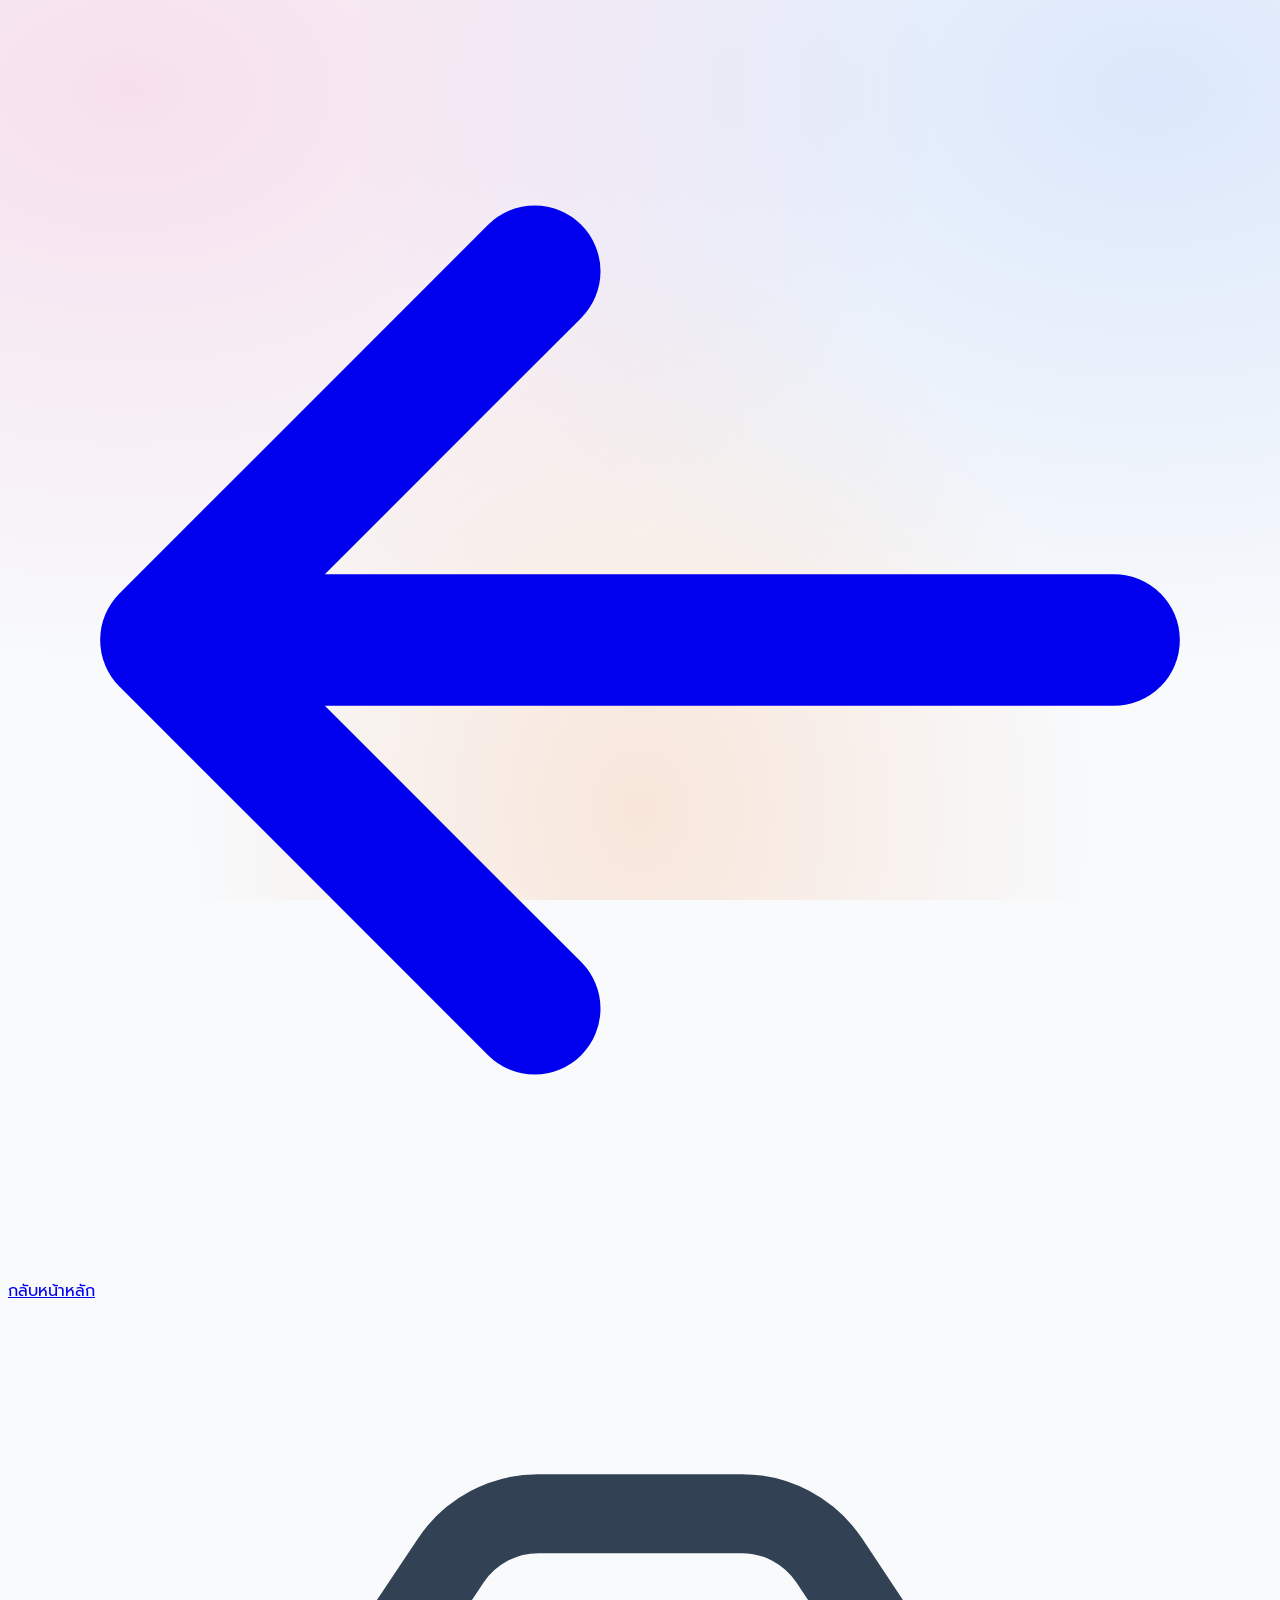
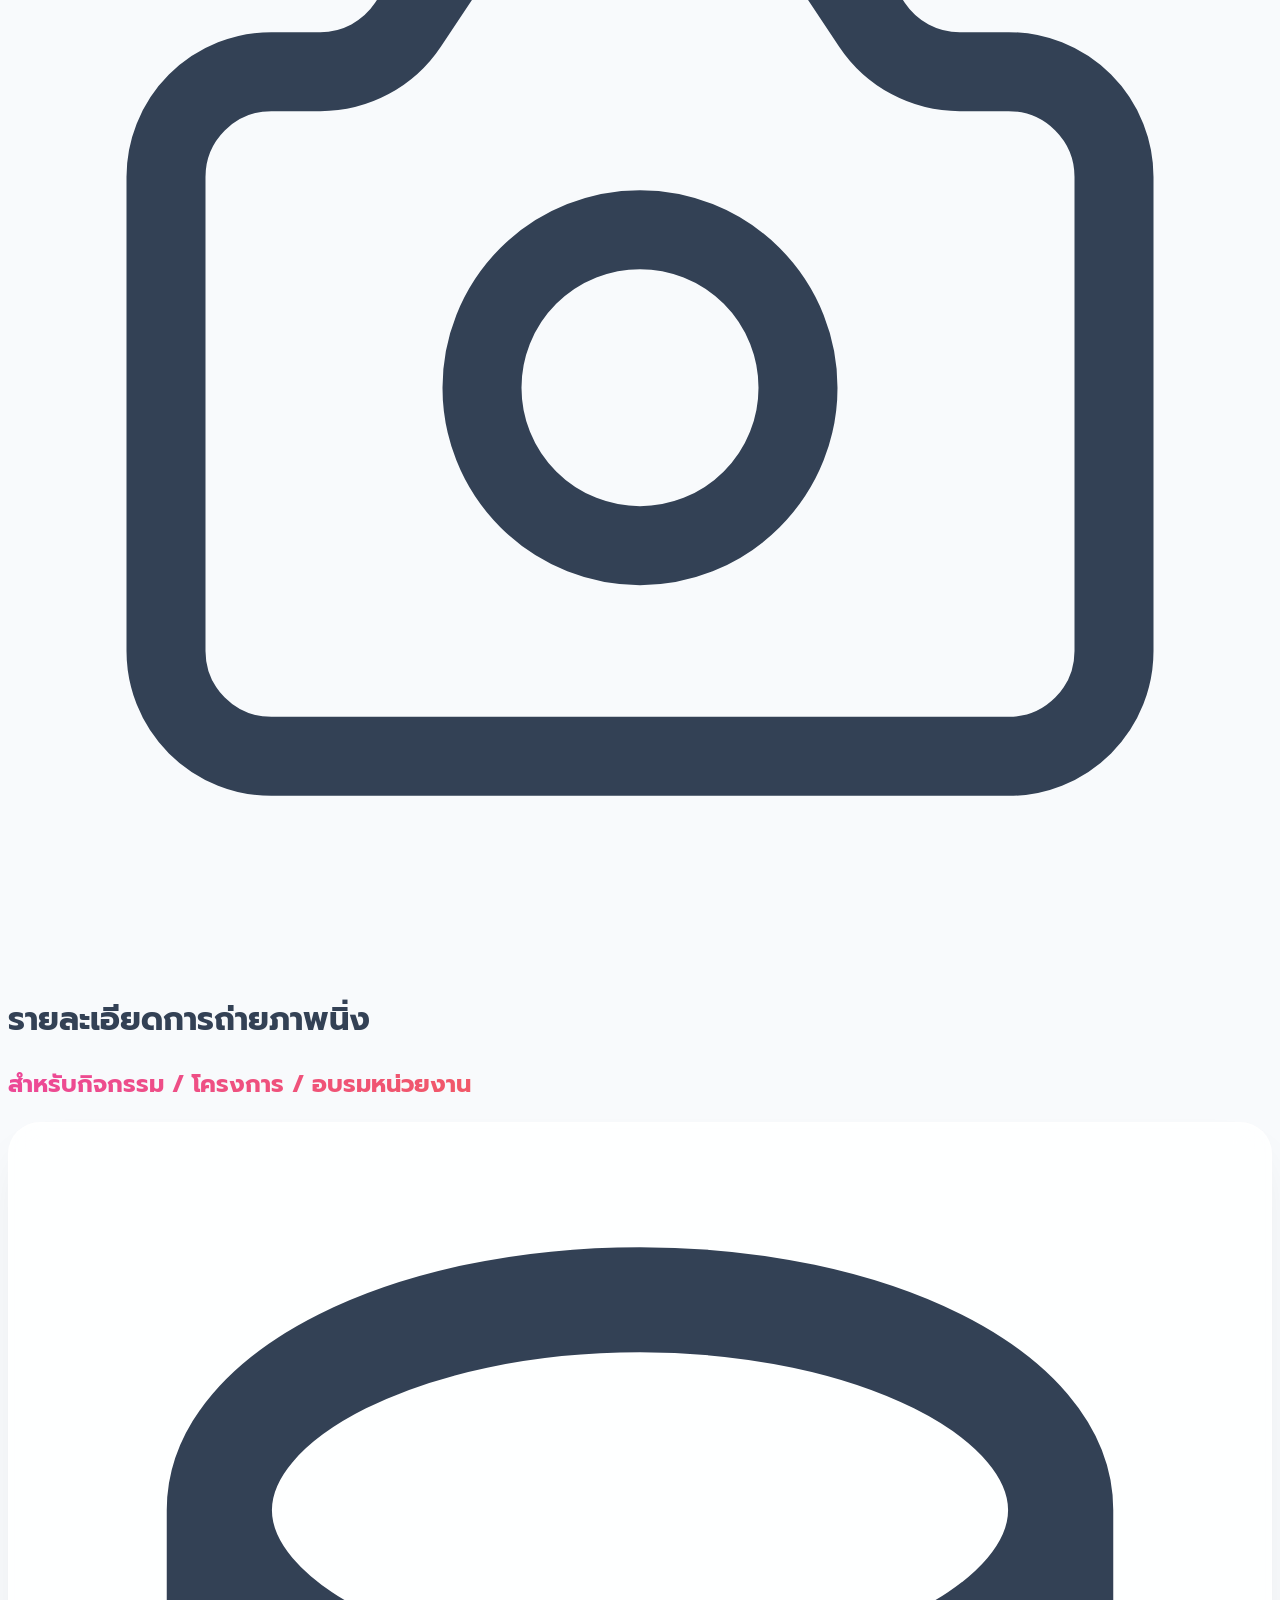
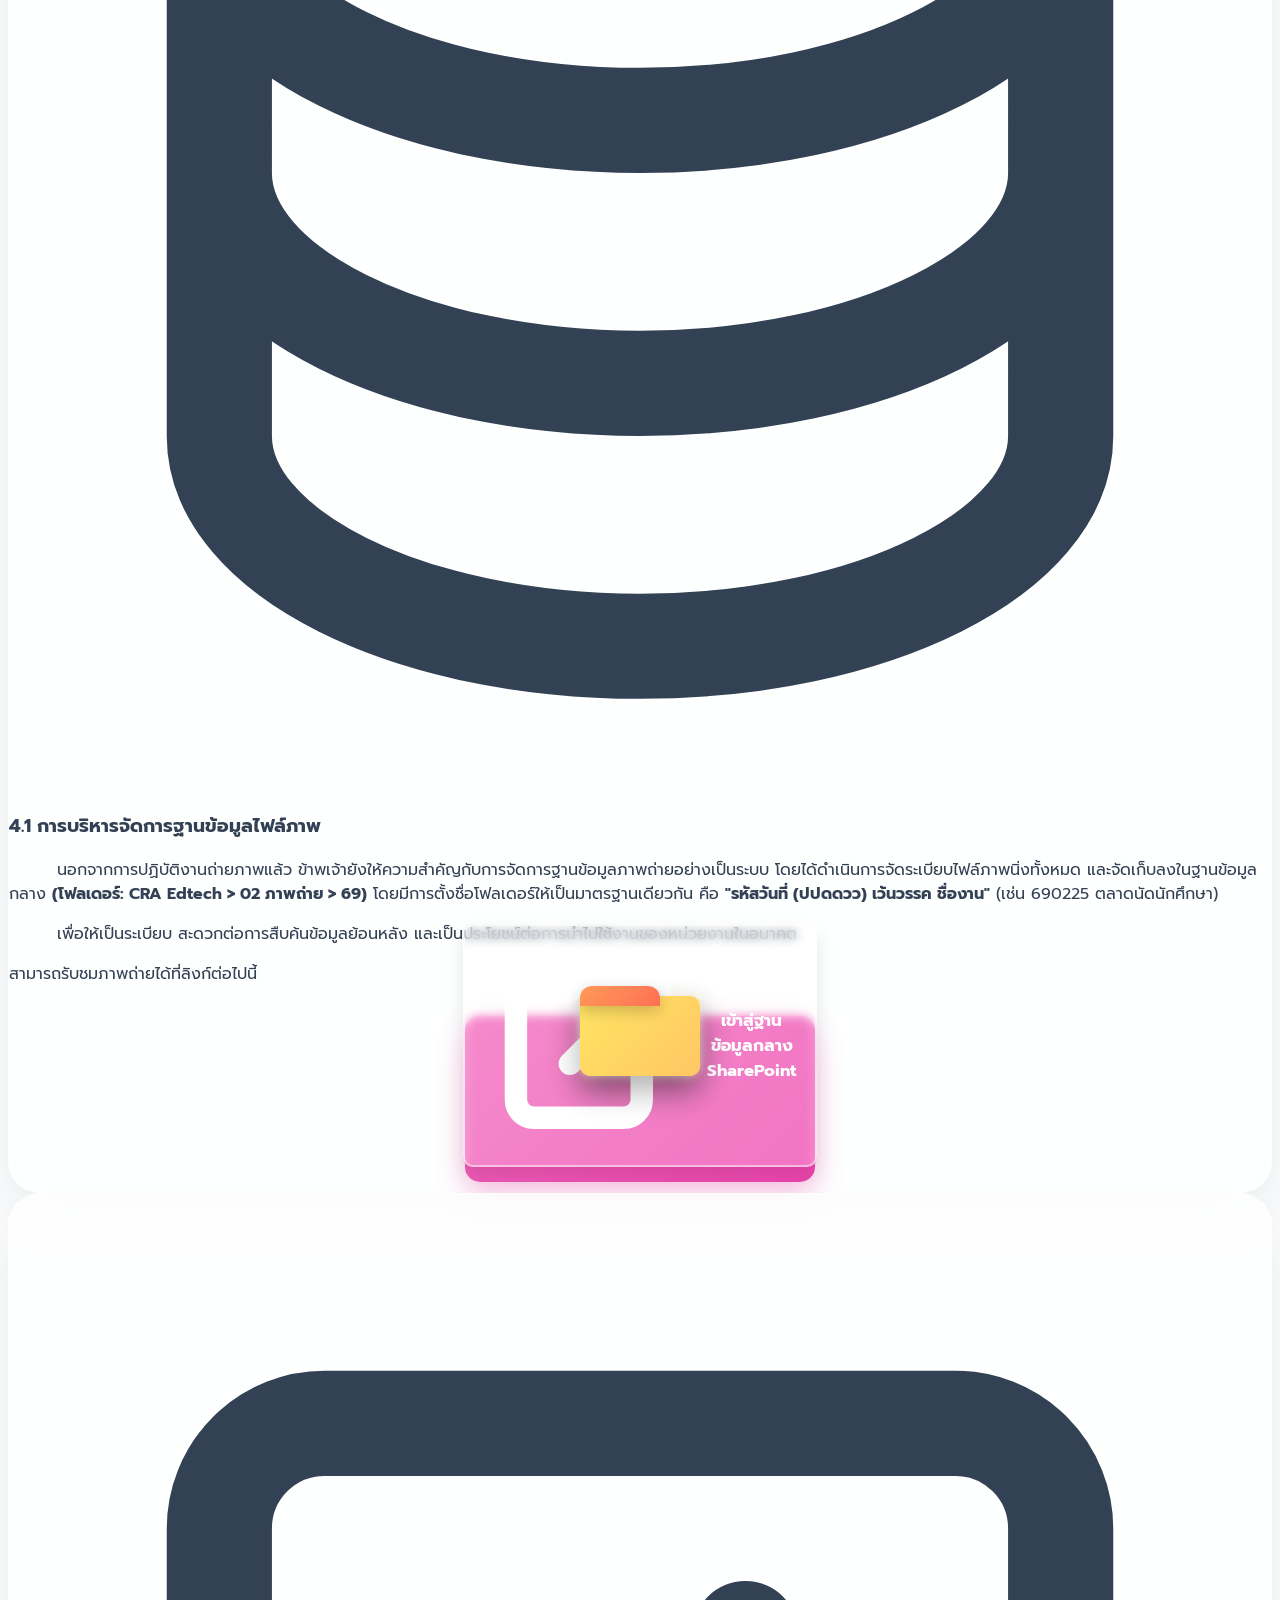
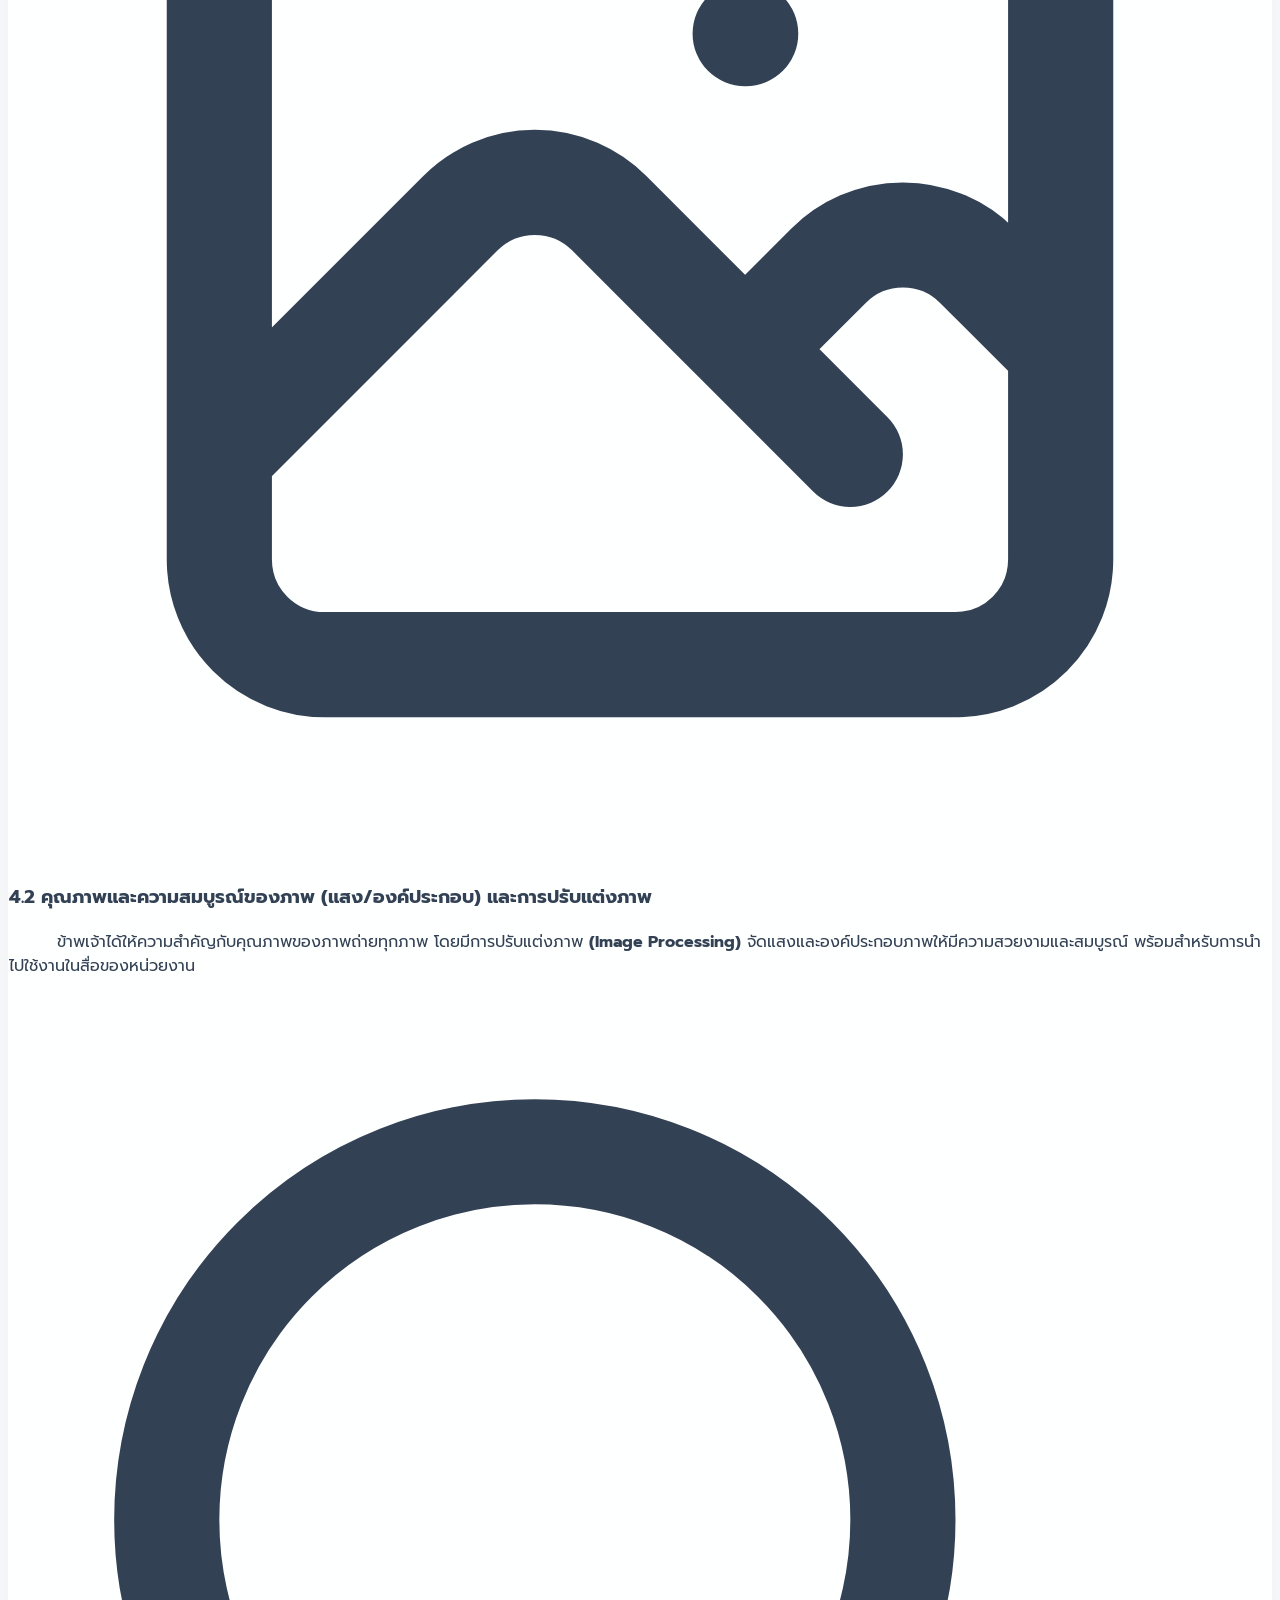
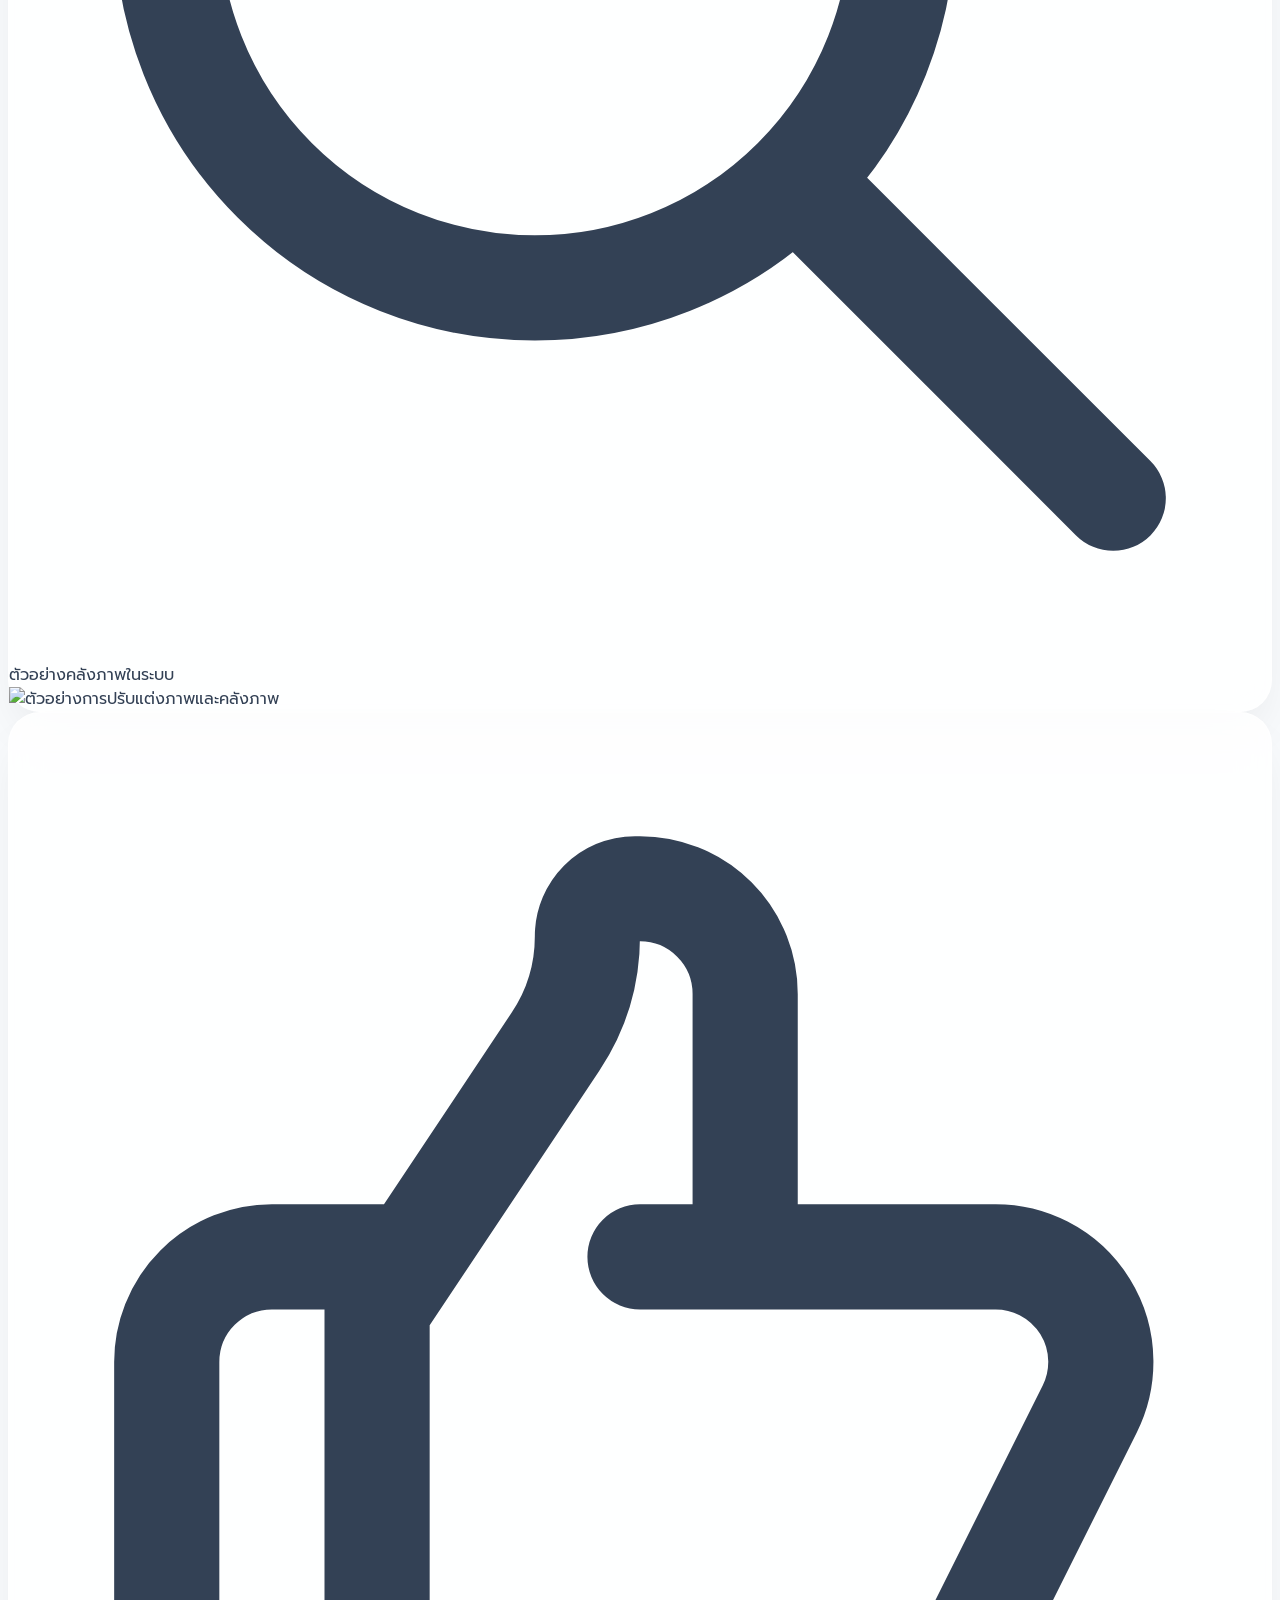
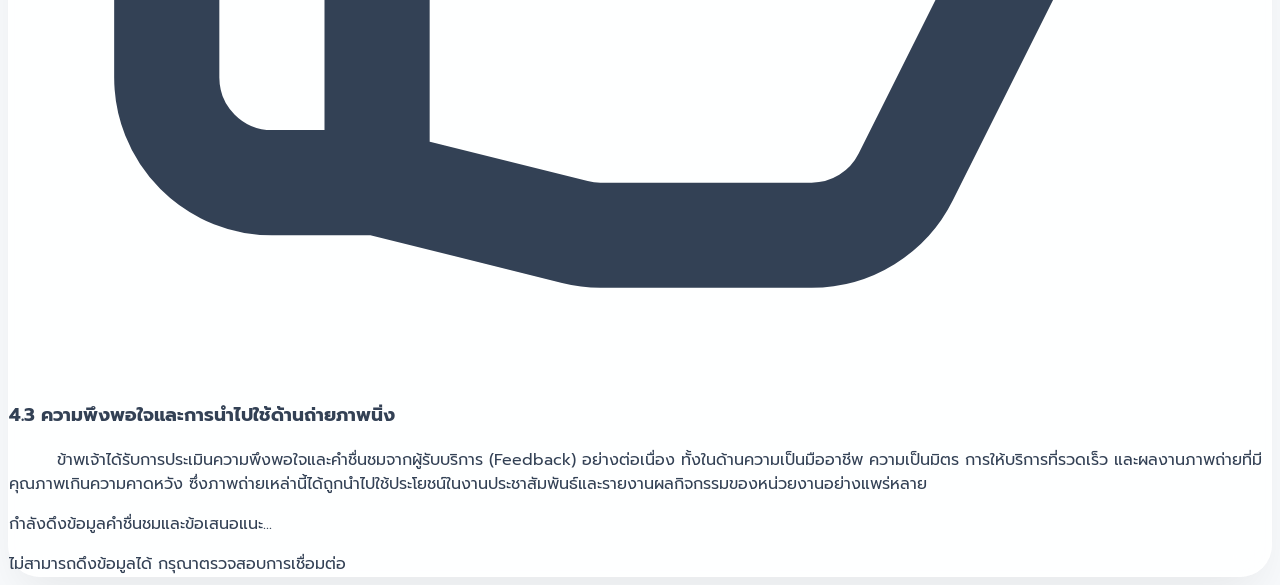
==== m2-2.html @ abdf5bc2 "Create m2-2.html" ====
<!DOCTYPE html>
<html lang="th">
<head>
    <meta charset="UTF-8">
    <meta name="viewport" content="width=device-width, initial-scale=1.0">
    <title>หลักฐานประกอบการประเมิน การถ่ายภาพนิ่ง</title>
    
    <!-- Tailwind CSS -->
    <script src="https://cdn.tailwindcss.com"></script>
    
    <!-- Google Fonts: Prompt for Thai -->
    <link href="https://fonts.googleapis.com/css2?family=Prompt:wght@300;400;500;600;700;800&display=swap" rel="stylesheet">
    
    <style>
        body {
            font-family: 'Prompt', sans-serif;
            background-color: #f8fafc;
            background-image: 
                radial-gradient(at 10% 10%, rgba(236, 72, 153, 0.15) 0px, transparent 50%),
                radial-gradient(at 90% 10%, rgba(59, 130, 246, 0.15) 0px, transparent 50%),
                radial-gradient(at 50% 90%, rgba(249, 115, 22, 0.15) 0px, transparent 50%);
            background-attachment: fixed;
            color: #334155;
            overflow-x: hidden;
        }

        /* Glassmorphism Card */
        .glass-card {
            background: rgba(255, 255, 255, 0.85);
            backdrop-filter: blur(16px);
            -webkit-backdrop-filter: blur(16px);
            border: 1px solid rgba(255, 255, 255, 0.6);
            box-shadow: 0 25px 50px -12px rgba(0, 0, 0, 0.08);
            border-radius: 2rem;
        }

        .indent-text {
            text-indent: 3rem;
        }

        /* Animations */
        .fade-in-up {
            opacity: 0;
            transform: translateY(30px);
            animation: fadeInUp 0.8s cubic-bezier(0.16, 1, 0.3, 1) forwards;
        }

        .delay-100 { animation-delay: 100ms; }
        .delay-200 { animation-delay: 200ms; }
        .delay-300 { animation-delay: 300ms; }
        .delay-400 { animation-delay: 400ms; }

        @keyframes fadeInUp {
            to {
                opacity: 1;
                transform: translateY(0);
            }
        }

        .image-hover-zoom {
            transition: transform 0.5s cubic-bezier(0.16, 1, 0.3, 1);
        }
        .image-container:hover .image-hover-zoom {
            transform: scale(1.05);
        }

        /* Gradient Text */
        .text-gradient {
            background: linear-gradient(135deg, #ec4899, #f97316);
            -webkit-background-clip: text;
            -webkit-text-fill-color: transparent;
        }

        /* CSS สำหรับ Folder Animation ที่คุณแนบมา */
        .folder-container {
            --transition: 350ms;
            --folder-W: 120px;
            --folder-H: 80px;
            display: flex;
            flex-direction: column;
            align-items: center;
            justify-content: flex-end;
            padding: 15px;
            background: linear-gradient(135deg, #f162ba, #ed45ae);
            border-radius: 15px;
            box-shadow: 0 15px 30px rgba(237, 69, 174, 0.3);
            height: calc(var(--folder-H) * 1.7);
            position: relative;
            margin: 30px auto 10px auto;
            width: 100%;
            max-width: 320px;
        }

        .folder {
            position: absolute;
            top: -20px;
            left: calc(50% - 60px);
            animation: float 2.5s infinite ease-in-out;
            transition: transform var(--transition) ease;
        }

        .folder:hover {
            transform: scale(1.05);
        }

        .folder .front-side,
        .folder .back-side {
            position: absolute;
            transition: transform var(--transition);
            transform-origin: bottom center;
        }

        .folder .back-side::before,
        .folder .back-side::after {
            content: "";
            display: block;
            background-color: white;
            opacity: 0.5;
            z-index: 0;
            width: var(--folder-W);
            height: var(--folder-H);
            position: absolute;
            transform-origin: bottom center;
            border-radius: 15px;
            transition: transform 350ms;
        }

        .folder-container:hover .back-side::before {
            transform: rotateX(-5deg) skewX(5deg);
        }
        .folder-container:hover .back-side::after {
            transform: rotateX(-15deg) skewX(12deg);
        }

        .folder .front-side {
            z-index: 1;
        }

        .folder-container:hover .front-side {
            transform: rotateX(-40deg) skewX(15deg);
        }

        .folder .tip {
            background: linear-gradient(135deg, #ff9a56, #ff6f56);
            width: 80px;
            height: 20px;
            border-radius: 12px 12px 0 0;
            box-shadow: 0 5px 15px rgba(0, 0, 0, 0.2);
            position: absolute;
            top: -10px;
            z-index: 2;
        }

        .folder .cover {
            background: linear-gradient(135deg, #ffe563, #ffc663);
            width: var(--folder-W);
            height: var(--folder-H);
            box-shadow: 0 15px 30px rgba(0, 0, 0, 0.3);
            border-radius: 10px;
        }

        .custom-file-upload {
            font-size: 1.05em;
            color: #ffffff;
            font-weight: bold;
            text-align: center;
            background: rgba(255, 255, 255, 0.25);
            border: 2px solid rgba(255, 255, 255, 0.5);
            border-radius: 10px;
            box-shadow: 0 10px 20px rgba(0, 0, 0, 0.1);
            cursor: pointer;
            transition: all var(--transition) ease;
            display: flex;
            align-items: center;
            justify-content: center;
            gap: 8px;
            width: 100%;
            padding: 12px 15px;
            position: relative;
            backdrop-filter: blur(5px);
            text-decoration: none;
        }

        .custom-file-upload:hover {
            background: rgba(255, 255, 255, 0.4);
            transform: translateY(-2px);
            box-shadow: 0 15px 25px rgba(0, 0, 0, 0.2);
        }

        @keyframes float {
            0% { transform: translateY(0px); }
            50% { transform: translateY(-20px); }
            100% { transform: translateY(0px); }
        }
    </style>
</head>
<body class="antialiased py-12 px-4 sm:px-6 lg:px-8 selection:bg-pink-200 selection:text-pink-900 min-h-screen flex flex-col items-center">

    <!-- Background Animated Blobs -->
    <div class="fixed top-0 left-0 w-full h-full overflow-hidden -z-10 pointer-events-none">
        <div class="absolute top-[-10%] left-[-10%] w-[40vw] h-[40vw] rounded-full bg-orange-400/20 blur-[100px] mix-blend-multiply animate-pulse"></div>
        <div class="absolute top-[40%] right-[-10%] w-[35vw] h-[35vw] rounded-full bg-pink-400/20 blur-[100px] mix-blend-multiply animate-pulse" style="animation-delay: 2s;"></div>
    </div>

    <div class="w-full max-w-5xl mx-auto relative z-10">
        <!-- ปุ่มย้อนกลับ -->
        <div class="fade-in-up mb-8 flex justify-start">
            <a href="index.html" class="inline-flex items-center gap-3 px-6 py-3 bg-white/90 backdrop-blur-sm border border-slate-200 hover:bg-slate-50 hover:border-orange-300 hover:text-orange-600 text-slate-600 rounded-2xl transition-all font-bold text-sm shadow-sm hover:shadow-md group">
                <svg class="w-5 h-5 text-slate-400 group-hover:text-orange-500 transition-colors transform group-hover:-translate-x-1" fill="none" stroke="currentColor" viewBox="0 0 24 24"><path stroke-linecap="round" stroke-linejoin="round" stroke-width="2.5" d="M10 19l-7-7m0 0l7-7m-7 7h18"></path></svg>
                กลับหน้าหลัก
            </a>
        </div>

        <header class="text-center mb-16 fade-in-up delay-100">
            <div class="inline-flex items-center justify-center p-4 rounded-3xl bg-gradient-to-br from-orange-50 to-pink-50 mb-6 shadow-sm border border-orange-100">
                <svg class="w-12 h-12 text-orange-500" fill="none" stroke="currentColor" viewBox="0 0 24 24"><path stroke-linecap="round" stroke-linejoin="round" stroke-width="1.5" d="M3 9a2 2 0 012-2h.93a2 2 0 001.664-.89l.812-1.22A2 2 0 0110.07 4h3.86a2 2 0 011.664.89l.812 1.22A2 2 0 0018.07 7H19a2 2 0 012 2v9a2 2 0 01-2 2H5a2 2 0 01-2-2V9z"></path><path stroke-linecap="round" stroke-linejoin="round" stroke-width="1.5" d="M15 13a3 3 0 11-6 0 3 3 0 016 0z"></path></svg>
            </div>
            <h1 class="text-3xl md:text-4xl lg:text-5xl font-extrabold text-slate-800 mb-4 tracking-tight">รายละเอียดการถ่ายภาพนิ่ง</h1>
            <h2 class="text-xl md:text-2xl lg:text-3xl font-extrabold text-gradient">สำหรับกิจกรรม / โครงการ / อบรมหน่วยงาน</h2>
        </header>

        <section class="glass-card p-8 md:p-12 mb-12 fade-in-up delay-200 relative overflow-hidden">
            <div class="absolute top-0 right-0 w-64 h-64 bg-gradient-to-br from-orange-400 to-amber-400 opacity-5 rounded-bl-full"></div>
            
            <h3 class="text-2xl md:text-3xl font-extrabold text-slate-800 mb-8 flex items-center gap-4 relative z-10">
                <div class="w-14 h-14 rounded-2xl bg-gradient-to-br from-orange-400 to-amber-500 text-white flex items-center justify-center text-xl shadow-lg shadow-orange-200 shrink-0 transform -rotate-6">
                    <svg class="w-7 h-7" fill="none" stroke="currentColor" viewBox="0 0 24 24"><path stroke-linecap="round" stroke-linejoin="round" stroke-width="2" d="M4 7v10c0 2.21 3.582 4 8 4s8-1.79 8-4V7M4 7c0 2.21 3.582 4 8 4s8-1.79 8-4M4 7c0-2.21 3.582-4 8-4s8 1.79 8 4m0 5c0 2.21-3.582 4-8 4s-8-1.79-8-4"></path></svg>
                </div>
                <span class="leading-tight">4.1 การบริหารจัดการฐานข้อมูลไฟล์ภาพ</span>
            </h3>
            
            <div class="text-slate-700 text-lg md:text-xl leading-relaxed mb-4 relative z-10 font-medium">
                <p class="indent-text text-justify mb-6">
                    นอกจากการปฏิบัติงานถ่ายภาพแล้ว ข้าพเจ้ายังให้ความสำคัญกับการจัดการฐานข้อมูลภาพถ่ายอย่างเป็นระบบ โดยได้ดำเนินการจัดระเบียบไฟล์ภาพนิ่งทั้งหมด และจัดเก็บลงในฐานข้อมูลกลาง <strong class="text-orange-600 bg-orange-50 border border-orange-100 px-2 py-0.5 rounded-lg whitespace-nowrap">(โฟลเดอร์: CRA Edtech > 02 ภาพถ่าย > 69)</strong> โดยมีการตั้งชื่อโฟลเดอร์ให้เป็นมาตรฐานเดียวกัน คือ <strong class="text-slate-800 bg-slate-100 px-2 py-0.5 rounded-lg">"รหัสวันที่ (ปปดดวว) เว้นวรรค ชื่องาน"</strong> (เช่น 690225 ตลาดนัดนักศึกษา)
                </p>
                <p class="indent-text text-justify">
                    เพื่อให้เป็นระเบียบ สะดวกต่อการสืบค้นข้อมูลย้อนหลัง และเป็นประโยชน์ต่อการนำไปใช้งานของหน่วยงานในอนาคต
                </p>
            </div>

            <!-- กล่อง Folder แบบใหม่ที่คุณแนบ CSS มา -->
            <div class="relative z-10 flex flex-col items-center mt-12 bg-transparent py-4">
                <p class="text-slate-800 font-extrabold text-2xl md:text-3xl z-10 drop-shadow-sm mb-6">สามารถรับชมภาพถ่ายได้ที่ลิงก์ต่อไปนี้</p>
                
                <div class="folder-container">
                    <div class="folder">
                        <div class="front-side">
                            <div class="tip"></div>
                            <div class="cover"></div>
                        </div>
                        <div class="back-side cover"></div>
                    </div>
                    
                    <a href="https://chulabhornroyalacademy.sharepoint.com/sites/msteams_70a4b0/_layouts/15/guestaccess.aspx?share=IgC8hdEHZRq0So6BNs6f7nH1AUd_z_nVA3f1mHabex7lXL4&e=vbNu2B" target="_blank" class="custom-file-upload">
                        <svg class="w-6 h-6 shrink-0" fill="none" stroke="currentColor" viewBox="0 0 24 24"><path stroke-linecap="round" stroke-linejoin="round" stroke-width="2.5" d="M10 6H6a2 2 0 00-2 2v10a2 2 0 002 2h10a2 2 0 002-2v-4M14 4h6m0 0v6m0-6L10 14"></path></svg>
                        <span class="leading-tight">เข้าสู่ฐานข้อมูลกลาง<br>SharePoint</span>
                    </a>
                </div>
            </div>
        </section>

        <section class="glass-card p-8 md:p-12 mb-12 fade-in-up delay-300 relative overflow-hidden">
            <div class="absolute bottom-0 left-0 w-64 h-64 bg-gradient-to-tr from-pink-400 to-rose-400 opacity-5 rounded-tr-full"></div>

            <h3 class="text-2xl md:text-3xl font-extrabold text-slate-800 mb-8 flex items-center gap-4 relative z-10">
                <div class="w-14 h-14 rounded-2xl bg-gradient-to-br from-pink-500 to-rose-400 text-white flex items-center justify-center text-xl shadow-lg shadow-pink-200 shrink-0 transform rotate-6">
                    <svg class="w-7 h-7" fill="none" stroke="currentColor" viewBox="0 0 24 24"><path stroke-linecap="round" stroke-linejoin="round" stroke-width="2" d="M4 16l4.586-4.586a2 2 0 012.828 0L16 16m-2-2l1.586-1.586a2 2 0 012.828 0L20 14m-6-6h.01M6 20h12a2 2 0 002-2V6a2 2 0 00-2-2H6a2 2 0 00-2 2v12a2 2 0 002 2z"></path></svg>
                </div>
                <span class="leading-tight">4.2 คุณภาพและความสมบูรณ์ของภาพ (แสง/องค์ประกอบ) และการปรับแต่งภาพ</span>
            </h3>
            
            <div class="text-slate-700 text-lg md:text-xl leading-relaxed mb-10 relative z-10 font-medium space-y-6">
                <p class="indent-text text-justify">
                    ข้าพเจ้าได้ให้ความสำคัญกับคุณภาพของภาพถ่ายทุกภาพ โดยมีการปรับแต่งภาพ <strong class="text-pink-600 bg-pink-50 px-2 py-0.5 rounded-lg">(Image Processing)</strong> จัดแสงและองค์ประกอบภาพให้มีความสวยงามและสมบูรณ์ พร้อมสำหรับการนำไปใช้งานในสื่อของหน่วยงาน
                </p>
            </div>

            <!-- กล่องแสดงรูปภาพจาก Google Drive โดยใช้ Thumbnail -->
            <div class="image-container rounded-3xl overflow-hidden shadow-2xl border-4 border-white bg-slate-100 group cursor-pointer relative z-10 max-w-4xl mx-auto flex items-center justify-center min-h-[300px]">
                <div class="absolute inset-0 bg-gradient-to-t from-black/50 to-transparent z-10 opacity-0 group-hover:opacity-100 transition-opacity flex items-end justify-center p-6 pb-8">
                    <span class="text-white font-bold text-lg flex items-center gap-2">
                        <svg class="w-5 h-5" fill="none" stroke="currentColor" viewBox="0 0 24 24"><path stroke-linecap="round" stroke-linejoin="round" stroke-width="2" d="M21 21l-6-6m2-5a7 7 0 11-14 0 7 7 0 0114 0z"></path></svg>
                        ตัวอย่างคลังภาพในระบบ
                    </span>
                </div>
                
                <!-- อัปเดตลิงก์รูปเป็นอันล่าสุด 19dASSEAapp... -->
                <img src="https://drive.google.com/thumbnail?id=19dASSEAapp--UDmM-pgjwWZ4jvuyPTM4&sz=w1200" alt="ตัวอย่างการปรับแต่งภาพและคลังภาพ" class="w-full h-auto object-cover image-hover-zoom">
            </div>
        </section>

        <section class="glass-card p-8 md:p-12 mb-20 fade-in-up delay-400 relative overflow-hidden">
            <div class="absolute top-0 left-0 w-full h-2 bg-gradient-to-r from-blue-400 to-indigo-500"></div>

            <h3 class="text-2xl md:text-3xl font-extrabold text-slate-800 mb-8 flex items-center gap-4 relative z-10">
                <div class="w-14 h-14 rounded-2xl bg-gradient-to-br from-blue-500 to-indigo-500 text-white flex items-center justify-center text-xl shadow-lg shadow-blue-200 shrink-0 transform -rotate-3">
                    <svg class="w-7 h-7" fill="none" stroke="currentColor" viewBox="0 0 24 24"><path stroke-linecap="round" stroke-linejoin="round" stroke-width="2" d="M14 10h4.764a2 2 0 011.789 2.894l-3.5 7A2 2 0 0115.263 21h-4.017c-.163 0-.326-.02-.485-.06L7 20m7-10V5a2 2 0 00-2-2h-.095c-.5 0-.905.405-.905.905 0 .714-.211 1.412-.608 2.006L7 11v9m7-10h-2M7 20H5a2 2 0 01-2-2v-6a2 2 0 012-2h2.5"></path></svg>
                </div>
                <span class="leading-tight">4.3 ความพึงพอใจและการนำไปใช้ด้านถ่ายภาพนิ่ง</span>
            </h3>
            
            <div class="text-slate-700 text-lg md:text-xl leading-relaxed mb-8 relative z-10 font-medium space-y-6">
                <p class="indent-text text-justify">
                    ข้าพเจ้าได้รับการประเมินความพึงพอใจและคำชื่นชมจากผู้รับบริการ (Feedback) อย่างต่อเนื่อง ทั้งในด้านความเป็นมืออาชีพ ความเป็นมิตร การให้บริการที่รวดเร็ว และผลงานภาพถ่ายที่มีคุณภาพเกินความคาดหวัง ซึ่งภาพถ่ายเหล่านี้ได้ถูกนำไปใช้ประโยชน์ในงานประชาสัมพันธ์และรายงานผลกิจกรรมของหน่วยงานอย่างแพร่หลาย
                </p>
            </div>

            <!-- ส่วนที่จะแสดง Animation โหลดข้อมูล -->
            <div id="feedback-loading" class="flex flex-col items-center justify-center py-10 relative z-10">
                <div class="w-12 h-12 border-4 border-amber-100 border-t-amber-500 rounded-full animate-spin mb-4"></div>
                <p class="text-amber-600 font-bold">กำลังดึงข้อมูลคำชื่นชมและข้อเสนอแนะ...</p>
            </div>

            <!-- ส่วนที่จะแสดง Comment ทั้งหมดจากฐานข้อมูล (ตอนแรกจะซ่อนไว้ก่อน) -->
            <div id="dynamic-feedbacks" class="grid grid-cols-1 md:grid-cols-2 gap-5 mb-10 relative z-10 hidden items-stretch">
                <!-- ข้อมูลจาก Google Sheets จะถูกนำมาเรียงตรงนี้อัตโนมัติ -->
            </div>

        </section>

    </div>

    <!-- Script สำหรับดึงข้อมูลจากฐานข้อมูลมาแสดงในหน้านี้ -->
    <script>
        // ใช้ Web App URL เดียวกับหน้า Dashboard หลัก
        const WEB_APP_URL = "https://script.google.com/macros/s/AKfycbz-lw6mwGONQhs3k6wNfWXVfiL-WbWB6aFpifm7Mo4dXyuuJMFdlfJ3qfcifs_B1vEx/exec"; 

        async function fetchFeedbacks() {
            const container = document.getElementById('dynamic-feedbacks');
            const loader = document.getElementById('feedback-loading');

            try {
                const response = await fetch(WEB_APP_URL);
                const result = await response.json();
                
                if(result.status === 'success' && result.data.feedbacks) {
                    const feedbacks = result.data.feedbacks;
                    
                    if (feedbacks.length > 0) {
                        // สร้าง HTML Card ตามจำนวนข้อเสนอแนะที่มีในฐานข้อมูล
                        container.innerHTML = feedbacks.map(text => `
                            <div class="bg-white p-6 rounded-3xl border border-amber-100 shadow-sm flex items-start gap-4 hover:shadow-md transition-shadow relative overflow-hidden group h-full">
                                <div class="absolute top-0 left-0 w-2 h-full bg-gradient-to-b from-amber-400 to-orange-400"></div>
                                <div class="text-amber-500 shrink-0 bg-amber-50 p-3 rounded-2xl group-hover:bg-amber-500 group-hover:text-white transition-colors">
                                    <svg class="w-6 h-6" fill="currentColor" viewBox="0 0 20 20"><path fill-rule="evenodd" d="M18 13V5a2 2 0 00-2-2H4a2 2 0 00-2 2v8a2 2 0 002 2h3l3 3 3-3h3a2 2 0 002-2zM5 7a1 1 0 011-1h8a1 1 0 110 2H6a1 1 0 01-1-1zm1 3a1 1 0 100 2h3a1 1 0 100-2H6z" clip-rule="evenodd"></path></svg>
                                </div>
                                <div class="flex-grow w-full">
                                    <p class="text-slate-700 text-base font-bold italic pt-1 whitespace-pre-wrap break-words">"${text}"</p>
                                </div>
                            </div>
                        `).join('');
                    } else {
                        container.innerHTML = `<div class="col-span-full text-center py-10 bg-white/50 rounded-3xl border-2 border-dashed border-amber-200 text-amber-600 font-bold">ยังไม่มีข้อมูลข้อเสนอแนะ</div>`;
                    }
                }
            } catch (error) {
                console.error('Error fetching feedbacks:', error);
                container.innerHTML = `<div class="col-span-full text-center py-10 bg-white/50 rounded-3xl border-2 border-dashed border-red-200 text-red-500 font-bold">ไม่สามารถดึงข้อมูลได้ กรุณาตรวจสอบการเชื่อมต่อ</div>`;
            } finally {
                // ซ่อนตัวโหลด และโชว์กล่องข้อเสนอแนะ
                loader.classList.add('hidden');
                container.classList.remove('hidden');
            }
        }

        // สั่งให้ดึงข้อมูลทันทีที่เปิดหน้านี้ขึ้นมา
        window.addEventListener('DOMContentLoaded', fetchFeedbacks);
    </script>
</body>
</html>
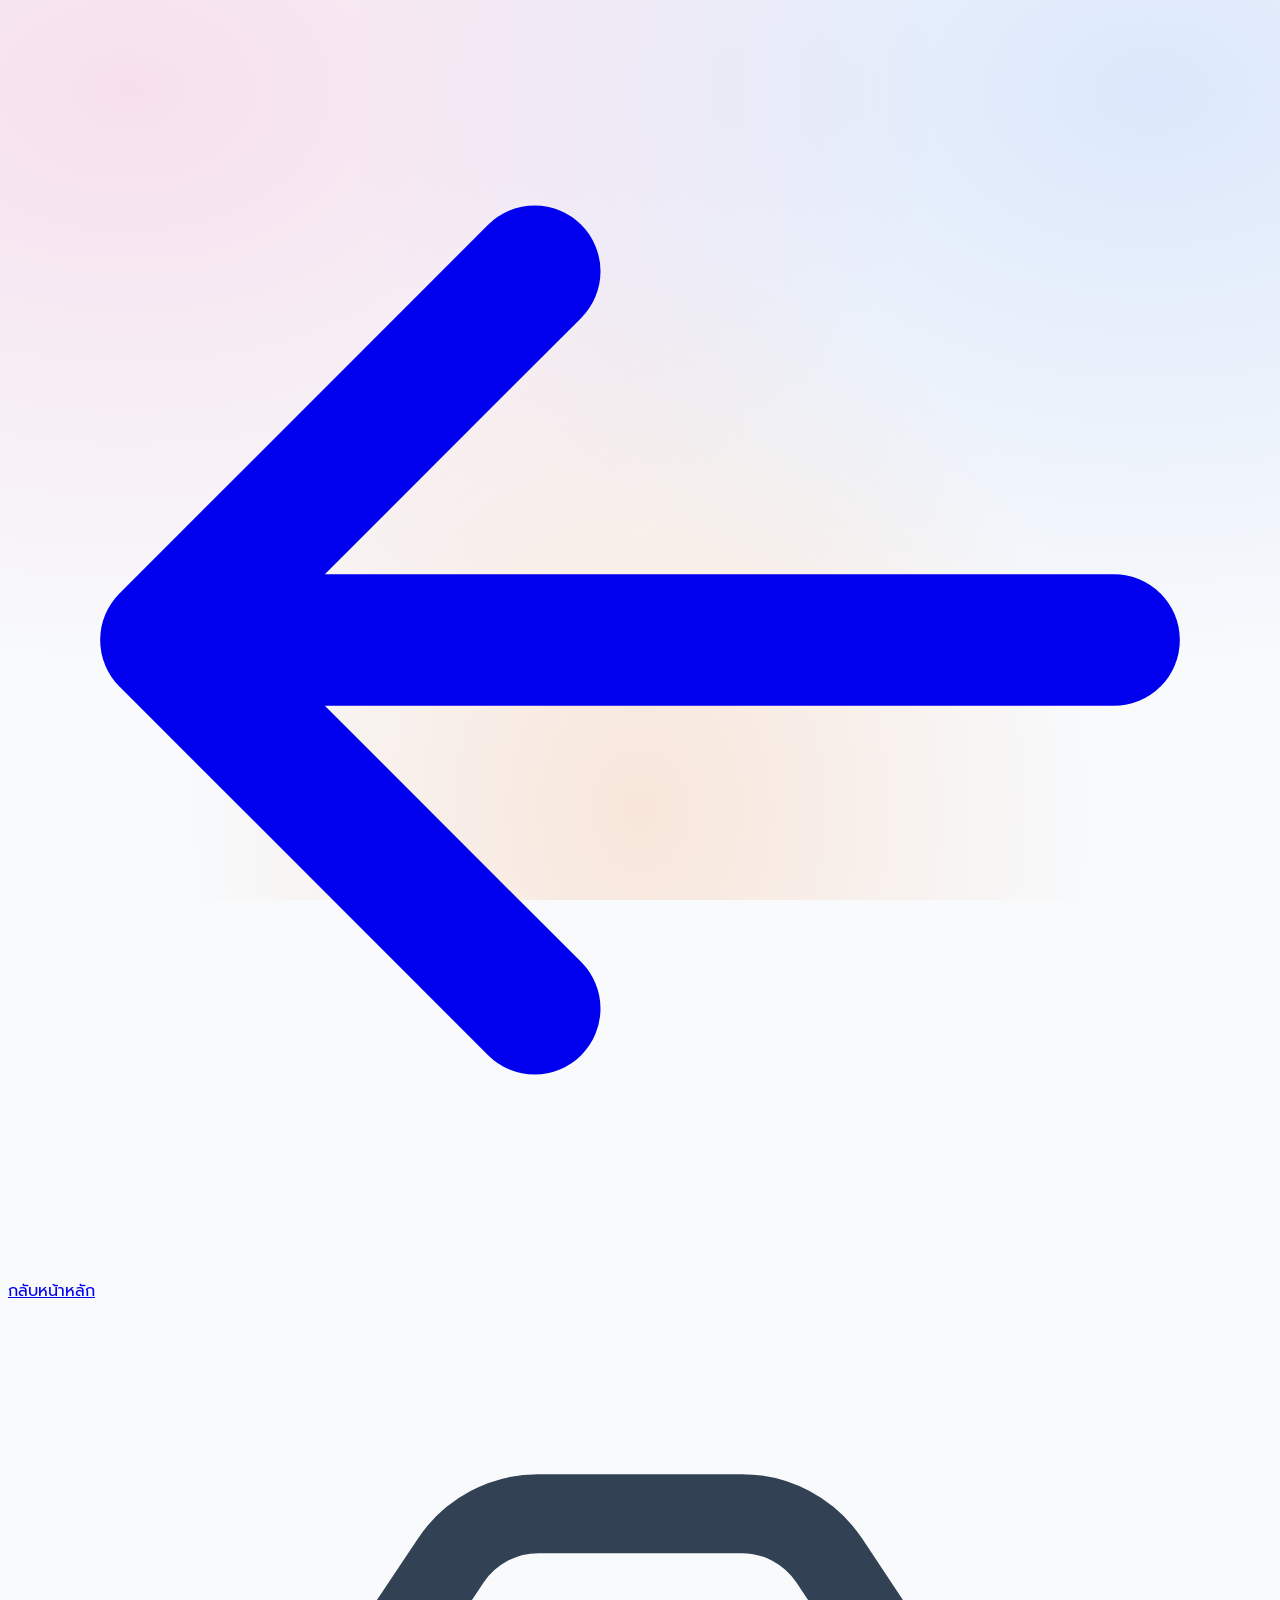
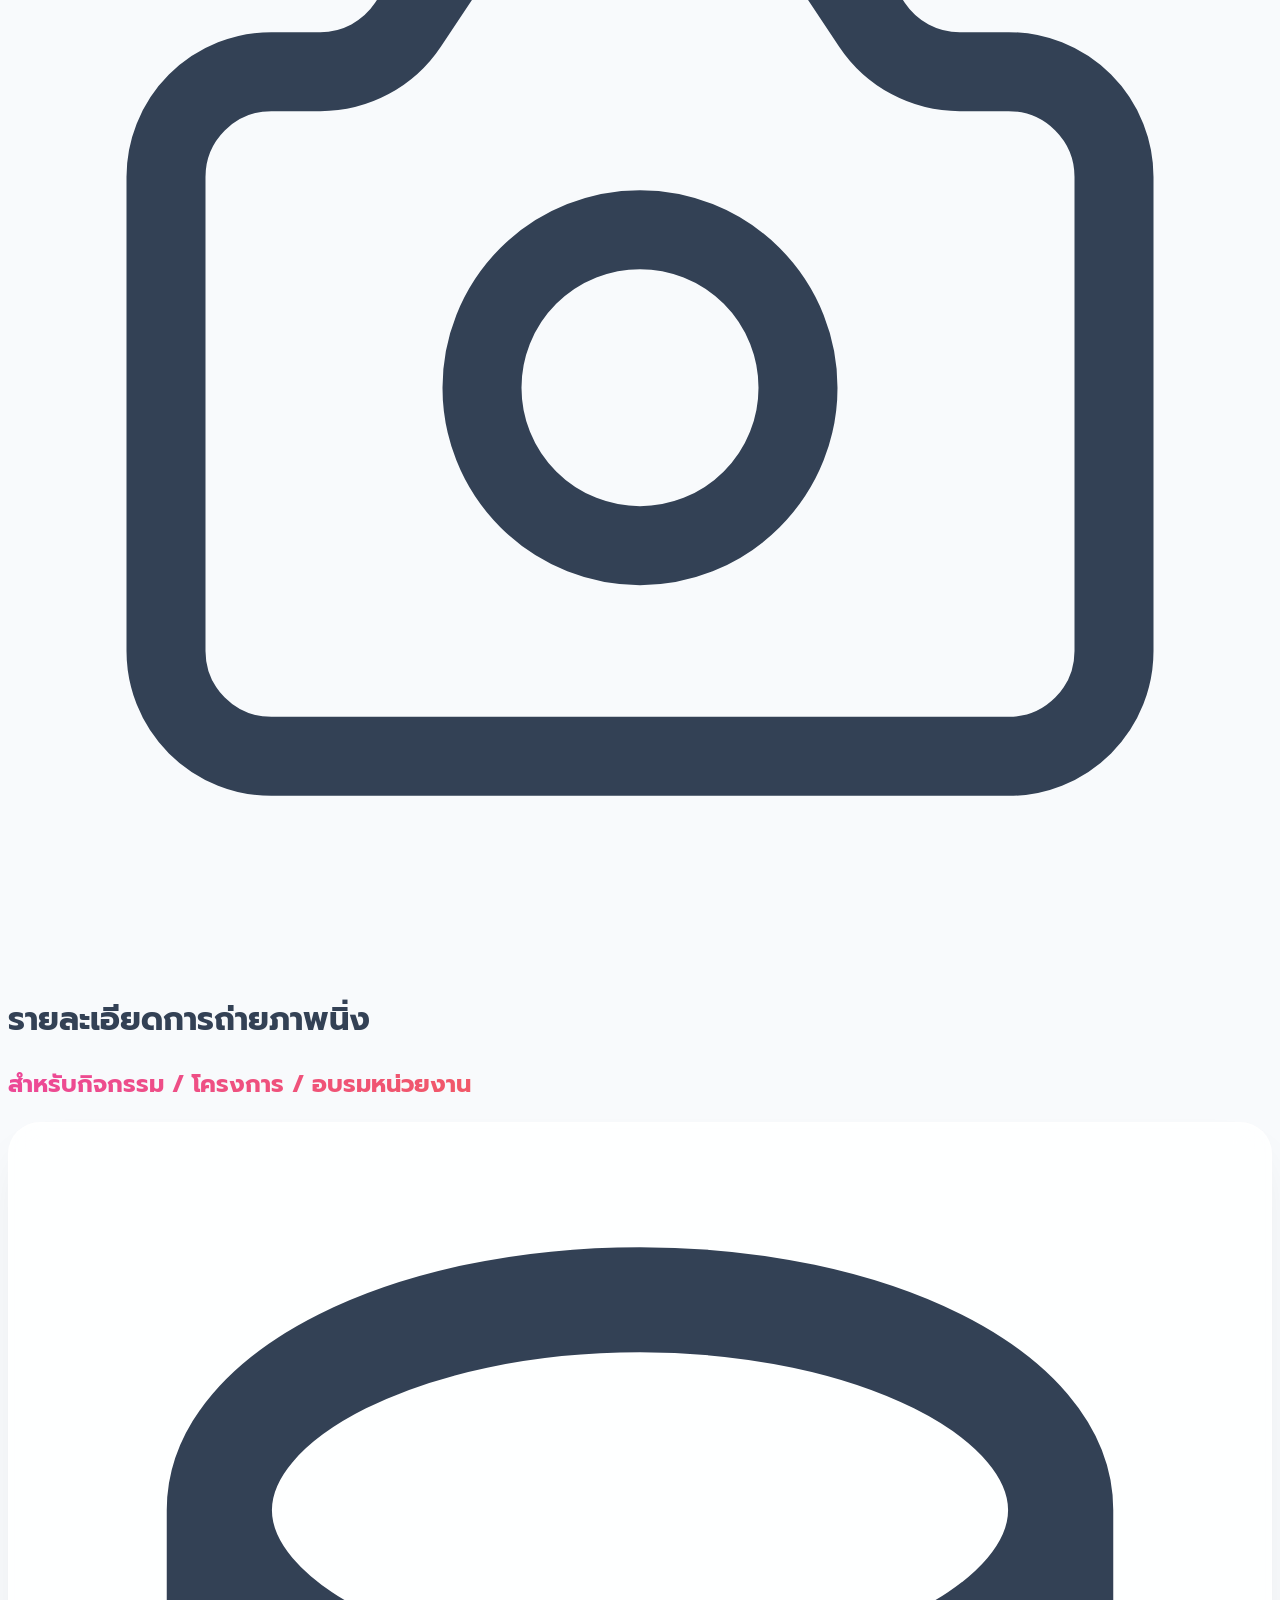
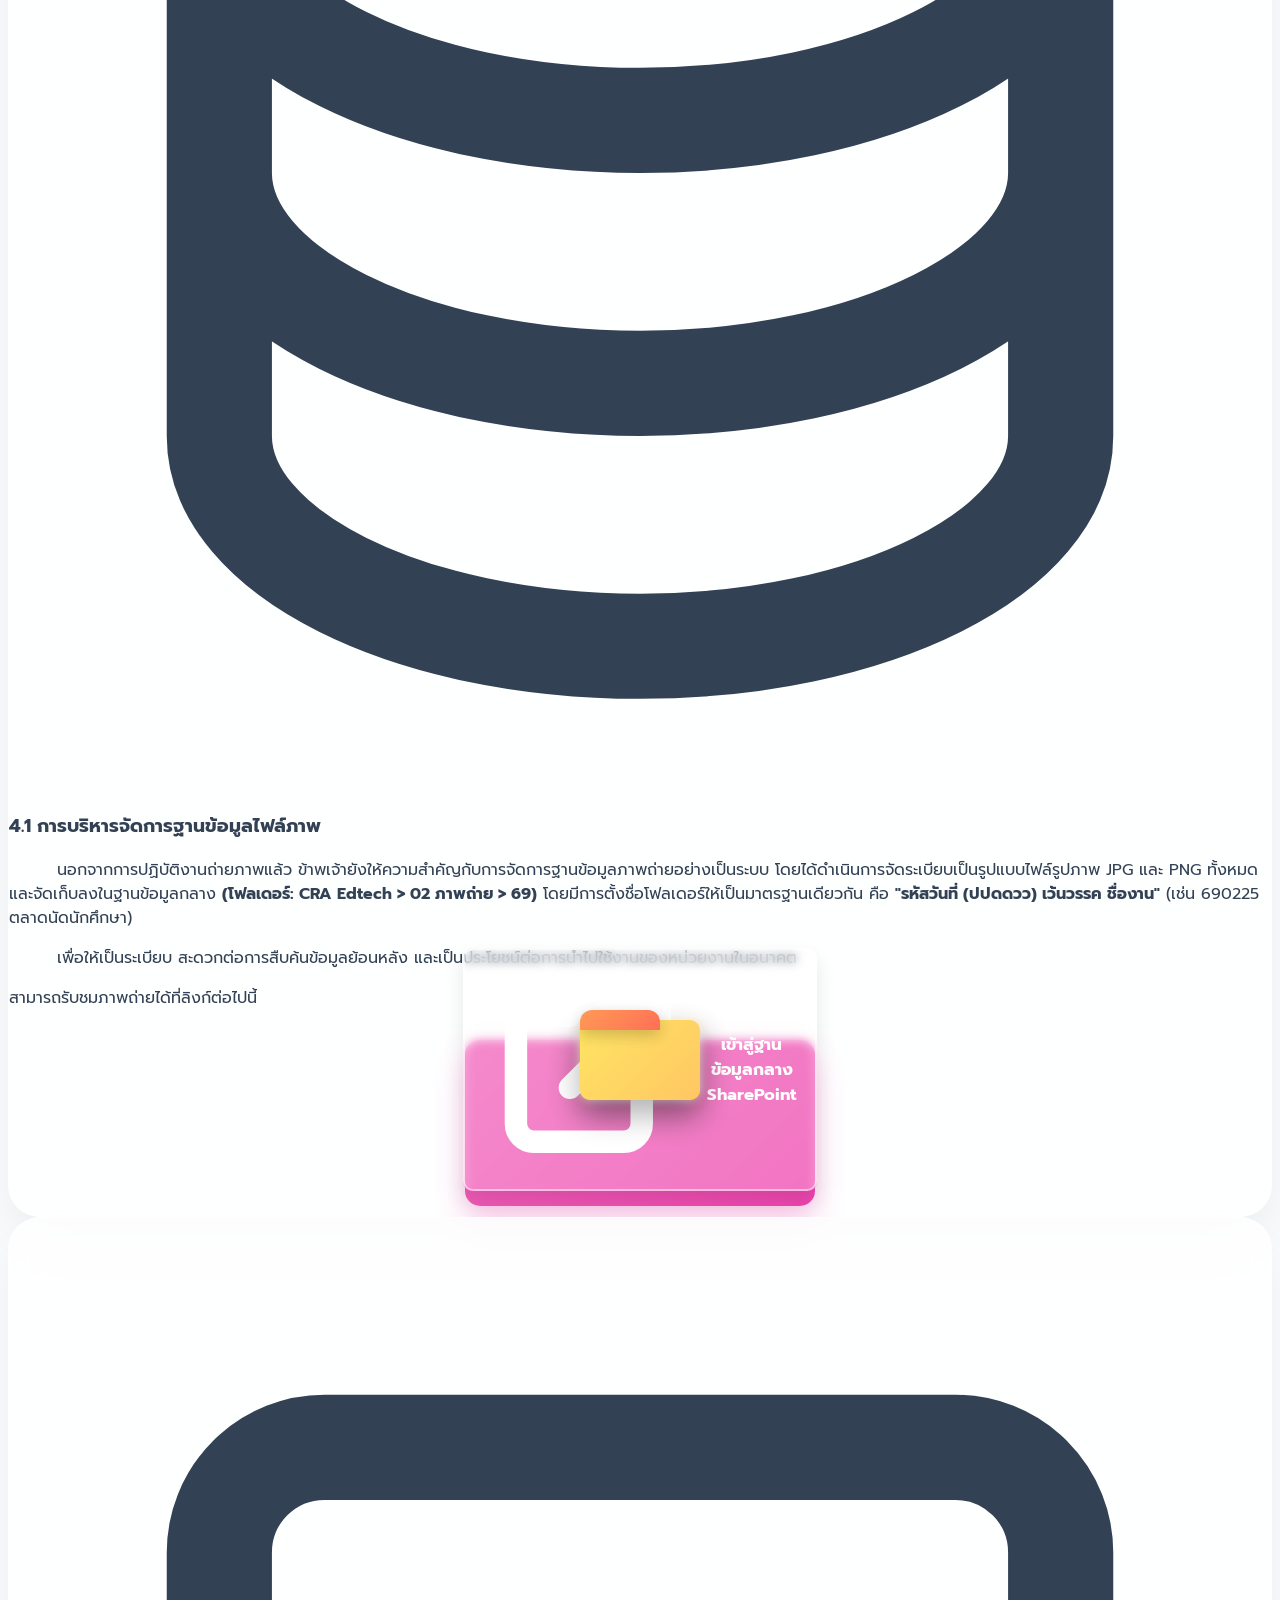
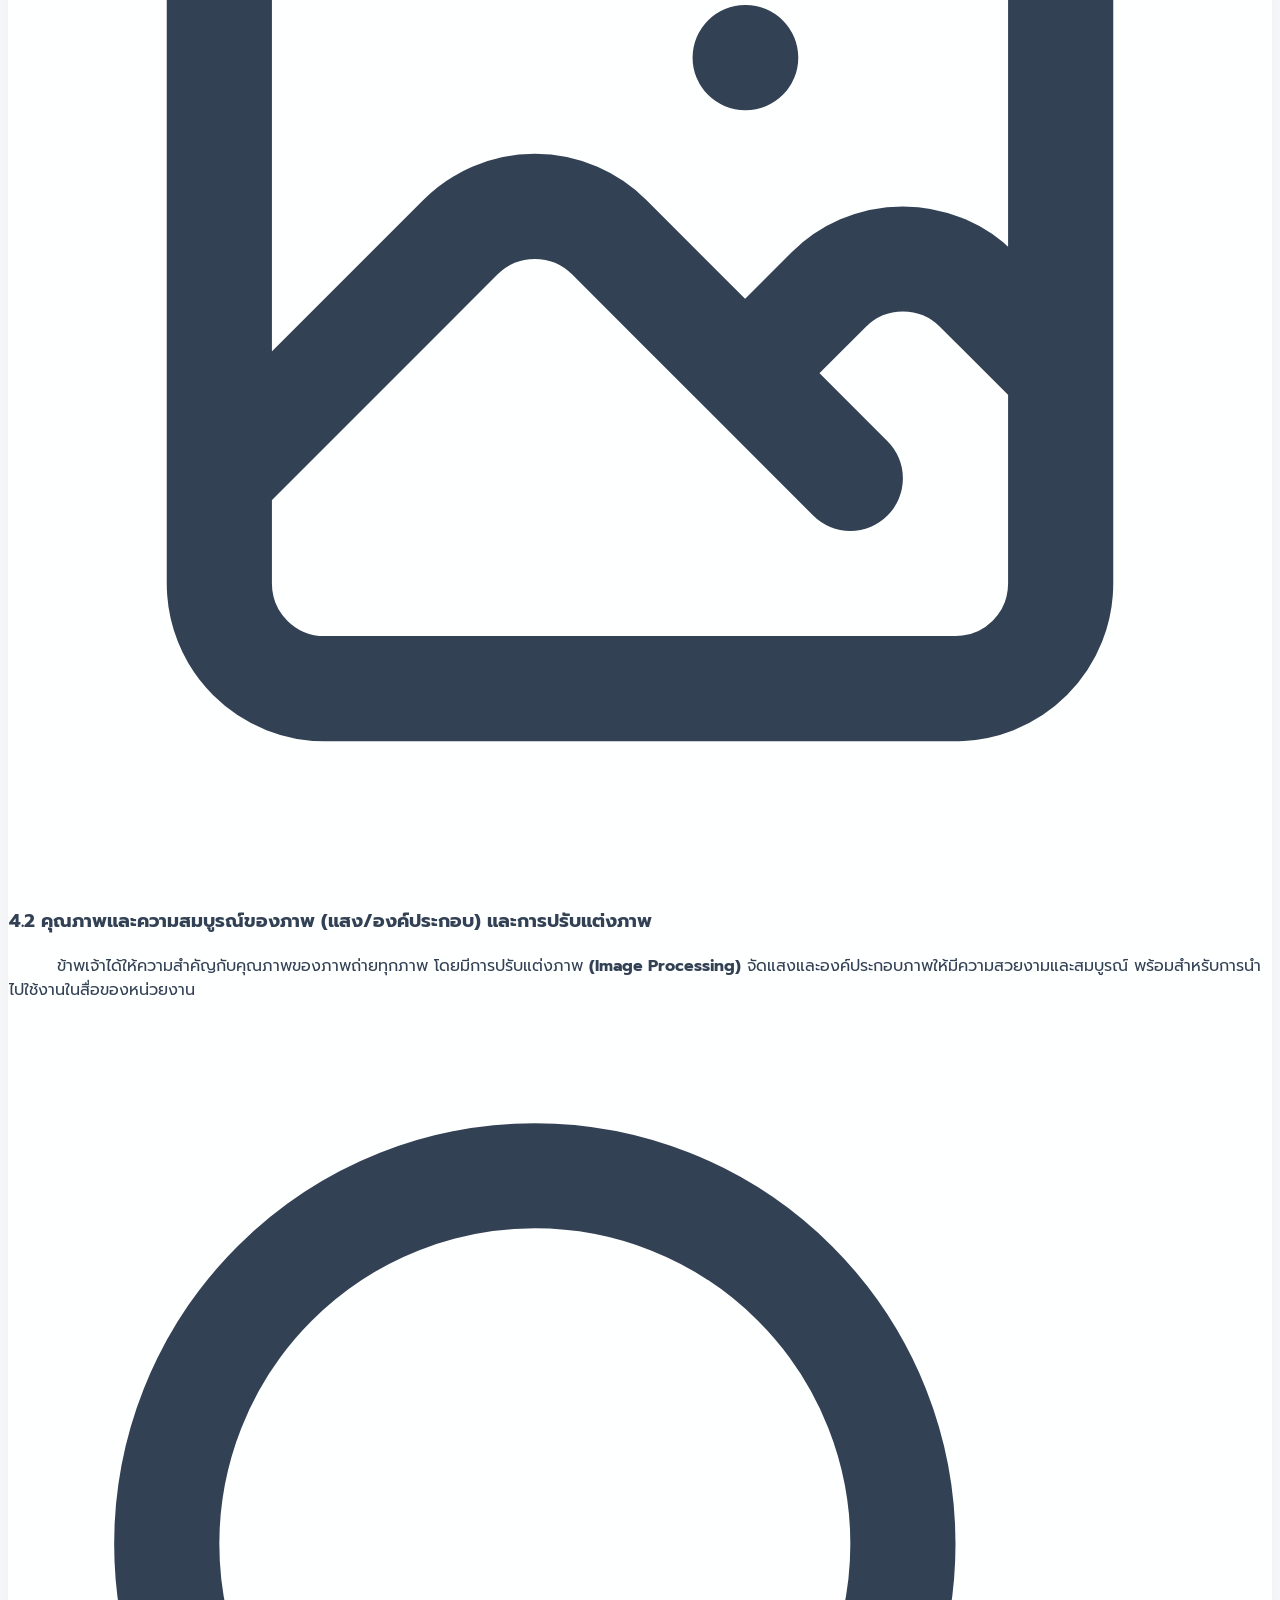
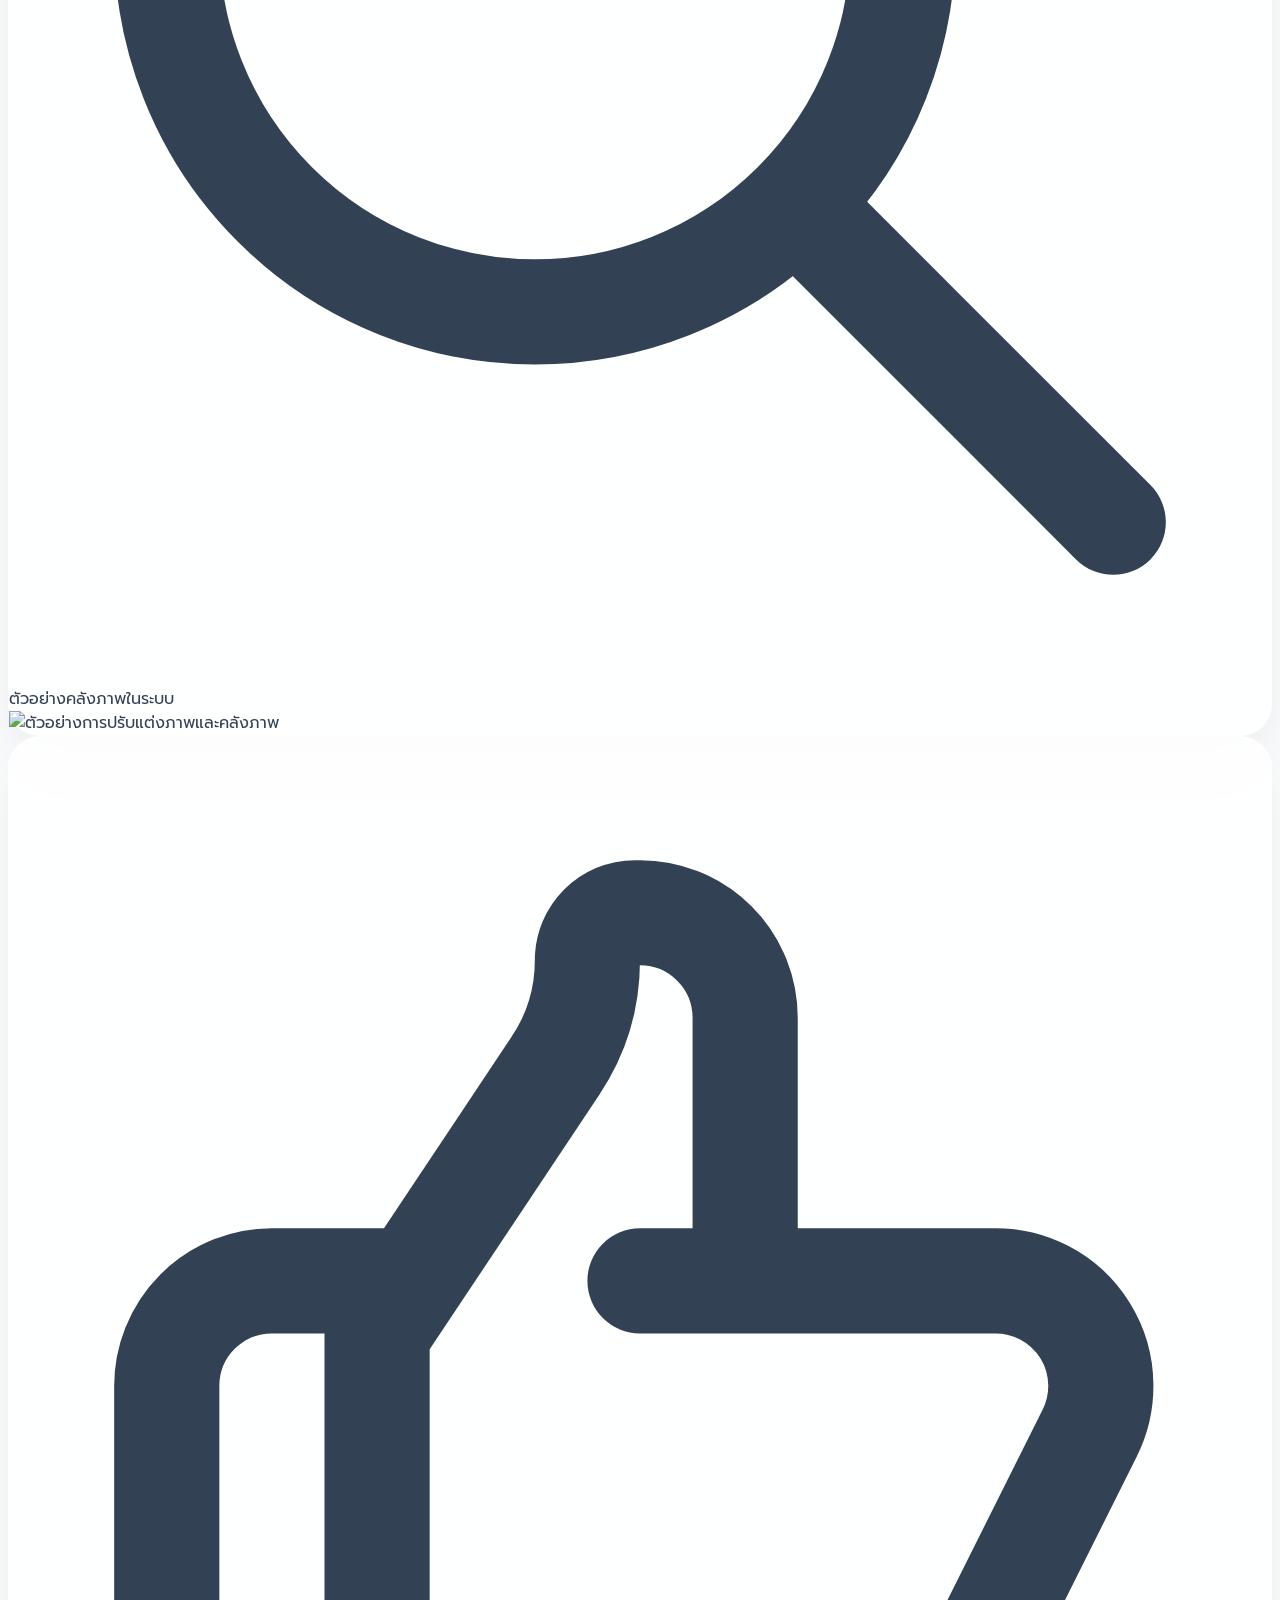
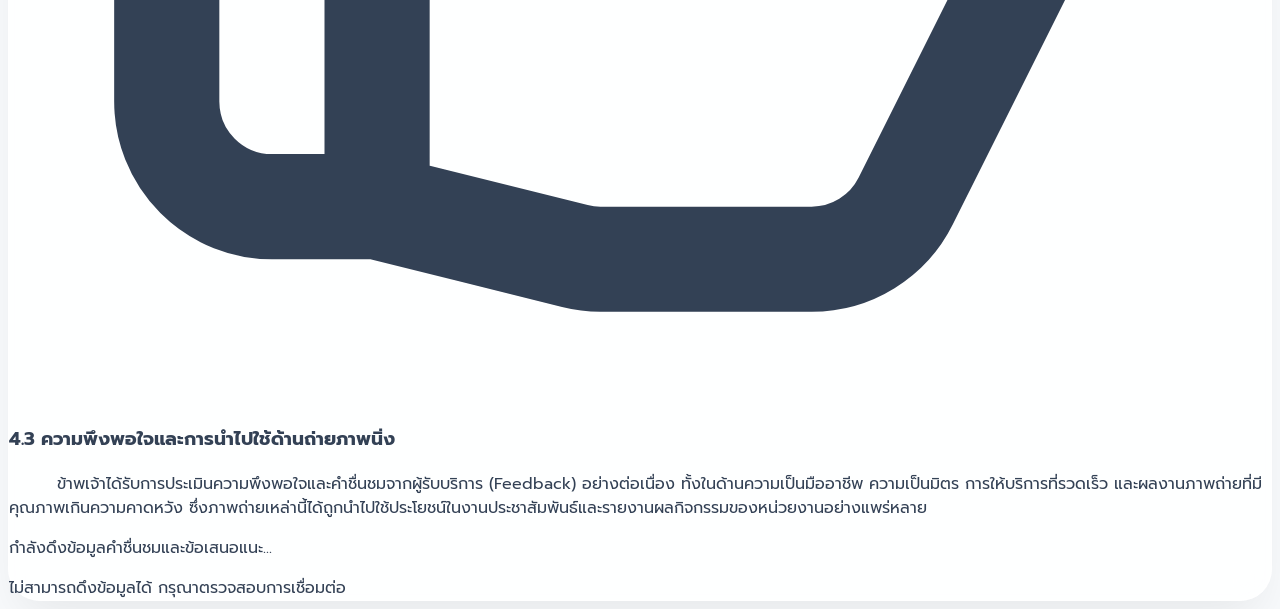
==== commit a79d4b37: "Update m2-2.html" ====
--- a/m2-2.html
+++ b/m2-2.html
@@ -205,7 +205,7 @@
     <div class="w-full max-w-5xl mx-auto relative z-10">
         <!-- ปุ่มย้อนกลับ -->
         <div class="fade-in-up mb-8 flex justify-start">
-            <a href="index.html" class="inline-flex items-center gap-3 px-6 py-3 bg-white/90 backdrop-blur-sm border border-slate-200 hover:bg-slate-50 hover:border-orange-300 hover:text-orange-600 text-slate-600 rounded-2xl transition-all font-bold text-sm shadow-sm hover:shadow-md group">
+            <a href="natchanan.html" class="inline-flex items-center gap-3 px-6 py-3 bg-white/90 backdrop-blur-sm border border-slate-200 hover:bg-slate-50 hover:border-orange-300 hover:text-orange-600 text-slate-600 rounded-2xl transition-all font-bold text-sm shadow-sm hover:shadow-md group">
                 <svg class="w-5 h-5 text-slate-400 group-hover:text-orange-500 transition-colors transform group-hover:-translate-x-1" fill="none" stroke="currentColor" viewBox="0 0 24 24"><path stroke-linecap="round" stroke-linejoin="round" stroke-width="2.5" d="M10 19l-7-7m0 0l7-7m-7 7h18"></path></svg>
                 กลับหน้าหลัก
             </a>
@@ -231,7 +231,7 @@
             
             <div class="text-slate-700 text-lg md:text-xl leading-relaxed mb-4 relative z-10 font-medium">
                 <p class="indent-text text-justify mb-6">
-                    นอกจากการปฏิบัติงานถ่ายภาพแล้ว ข้าพเจ้ายังให้ความสำคัญกับการจัดการฐานข้อมูลภาพถ่ายอย่างเป็นระบบ โดยได้ดำเนินการจัดระเบียบไฟล์ภาพนิ่งทั้งหมด และจัดเก็บลงในฐานข้อมูลกลาง <strong class="text-orange-600 bg-orange-50 border border-orange-100 px-2 py-0.5 rounded-lg whitespace-nowrap">(โฟลเดอร์: CRA Edtech > 02 ภาพถ่าย > 69)</strong> โดยมีการตั้งชื่อโฟลเดอร์ให้เป็นมาตรฐานเดียวกัน คือ <strong class="text-slate-800 bg-slate-100 px-2 py-0.5 rounded-lg">"รหัสวันที่ (ปปดดวว) เว้นวรรค ชื่องาน"</strong> (เช่น 690225 ตลาดนัดนักศึกษา)
+                    นอกจากการปฏิบัติงานถ่ายภาพแล้ว ข้าพเจ้ายังให้ความสำคัญกับการจัดการฐานข้อมูลภาพถ่ายอย่างเป็นระบบ โดยได้ดำเนินการจัดระเบียบเป็นรูปแบบไฟล์รูปภาพ JPG และ PNG ทั้งหมด และจัดเก็บลงในฐานข้อมูลกลาง <strong class="text-orange-600 bg-orange-50 border border-orange-100 px-2 py-0.5 rounded-lg whitespace-nowrap">(โฟลเดอร์: CRA Edtech > 02 ภาพถ่าย > 69)</strong> โดยมีการตั้งชื่อโฟลเดอร์ให้เป็นมาตรฐานเดียวกัน คือ <strong class="text-slate-800 bg-slate-100 px-2 py-0.5 rounded-lg">"รหัสวันที่ (ปปดดวว) เว้นวรรค ชื่องาน"</strong> (เช่น 690225 ตลาดนัดนักศึกษา)
                 </p>
                 <p class="indent-text text-justify">
                     เพื่อให้เป็นระเบียบ สะดวกต่อการสืบค้นข้อมูลย้อนหลัง และเป็นประโยชน์ต่อการนำไปใช้งานของหน่วยงานในอนาคต
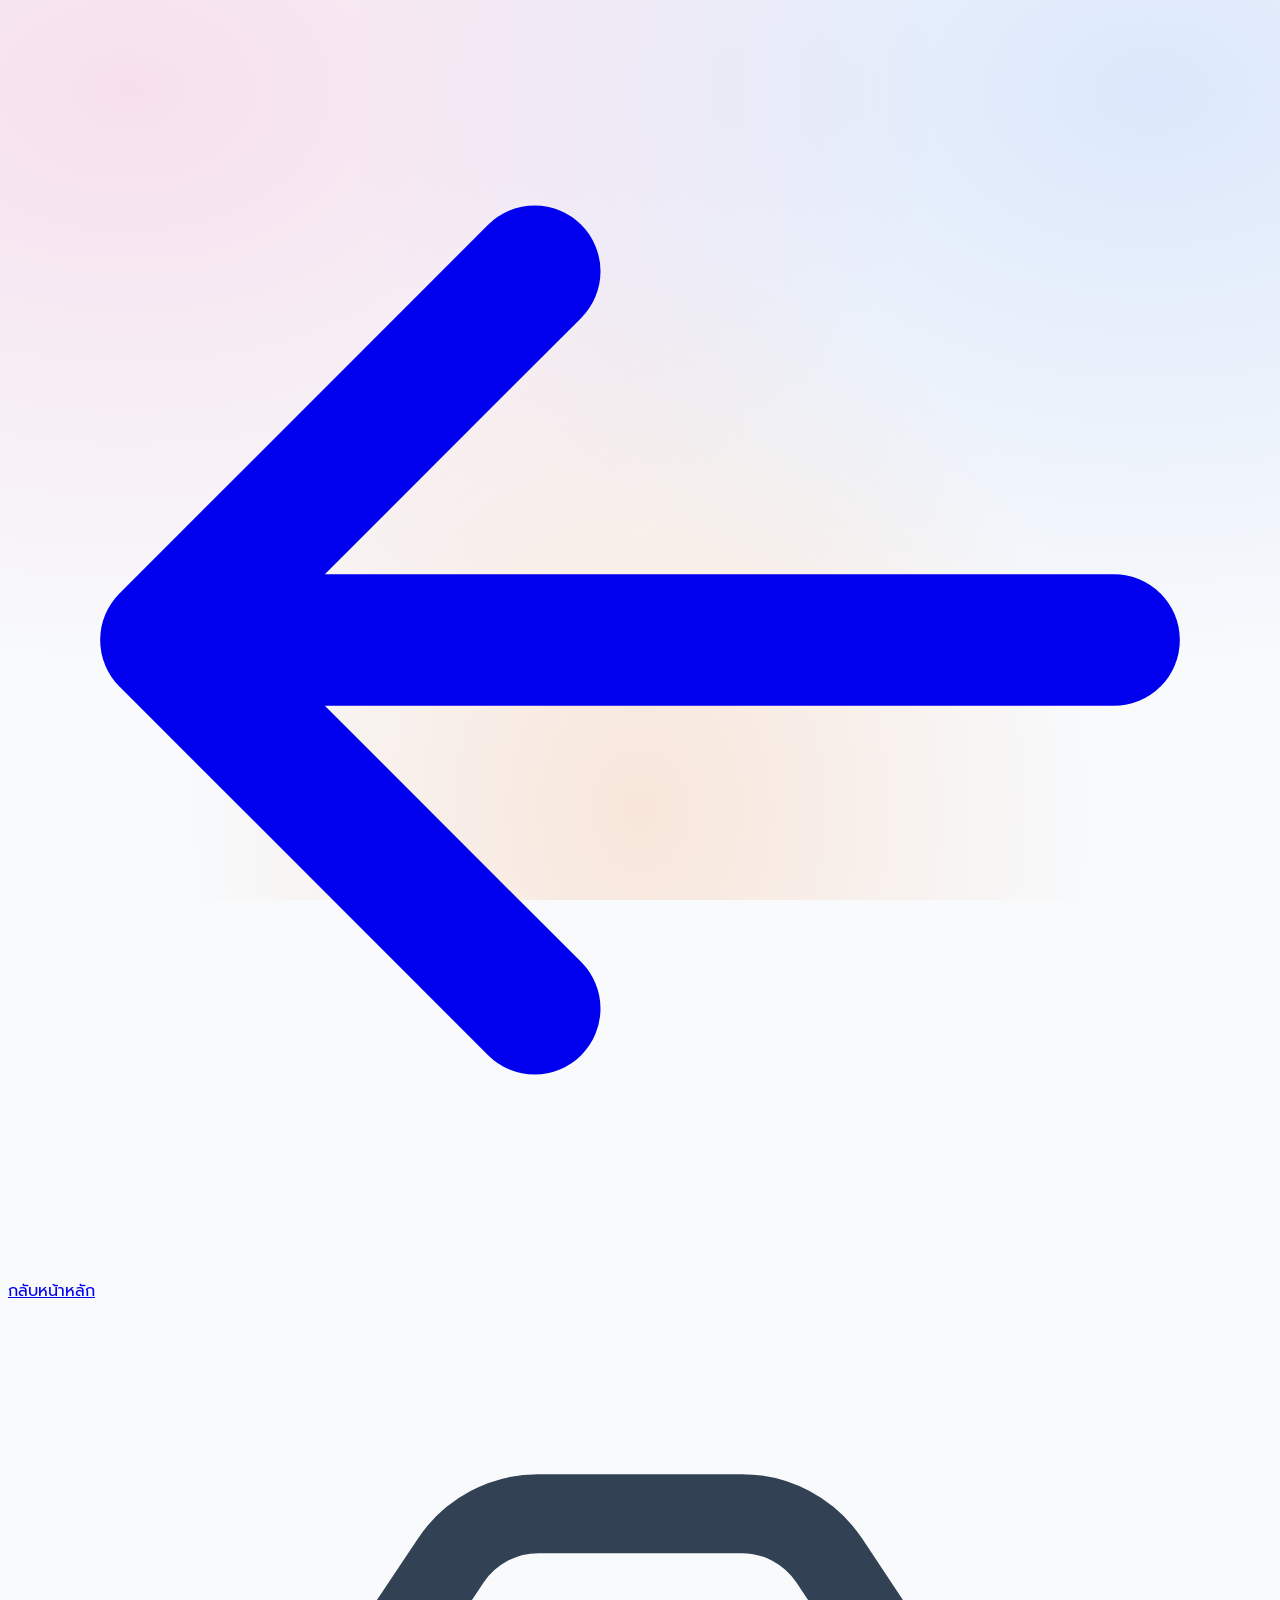
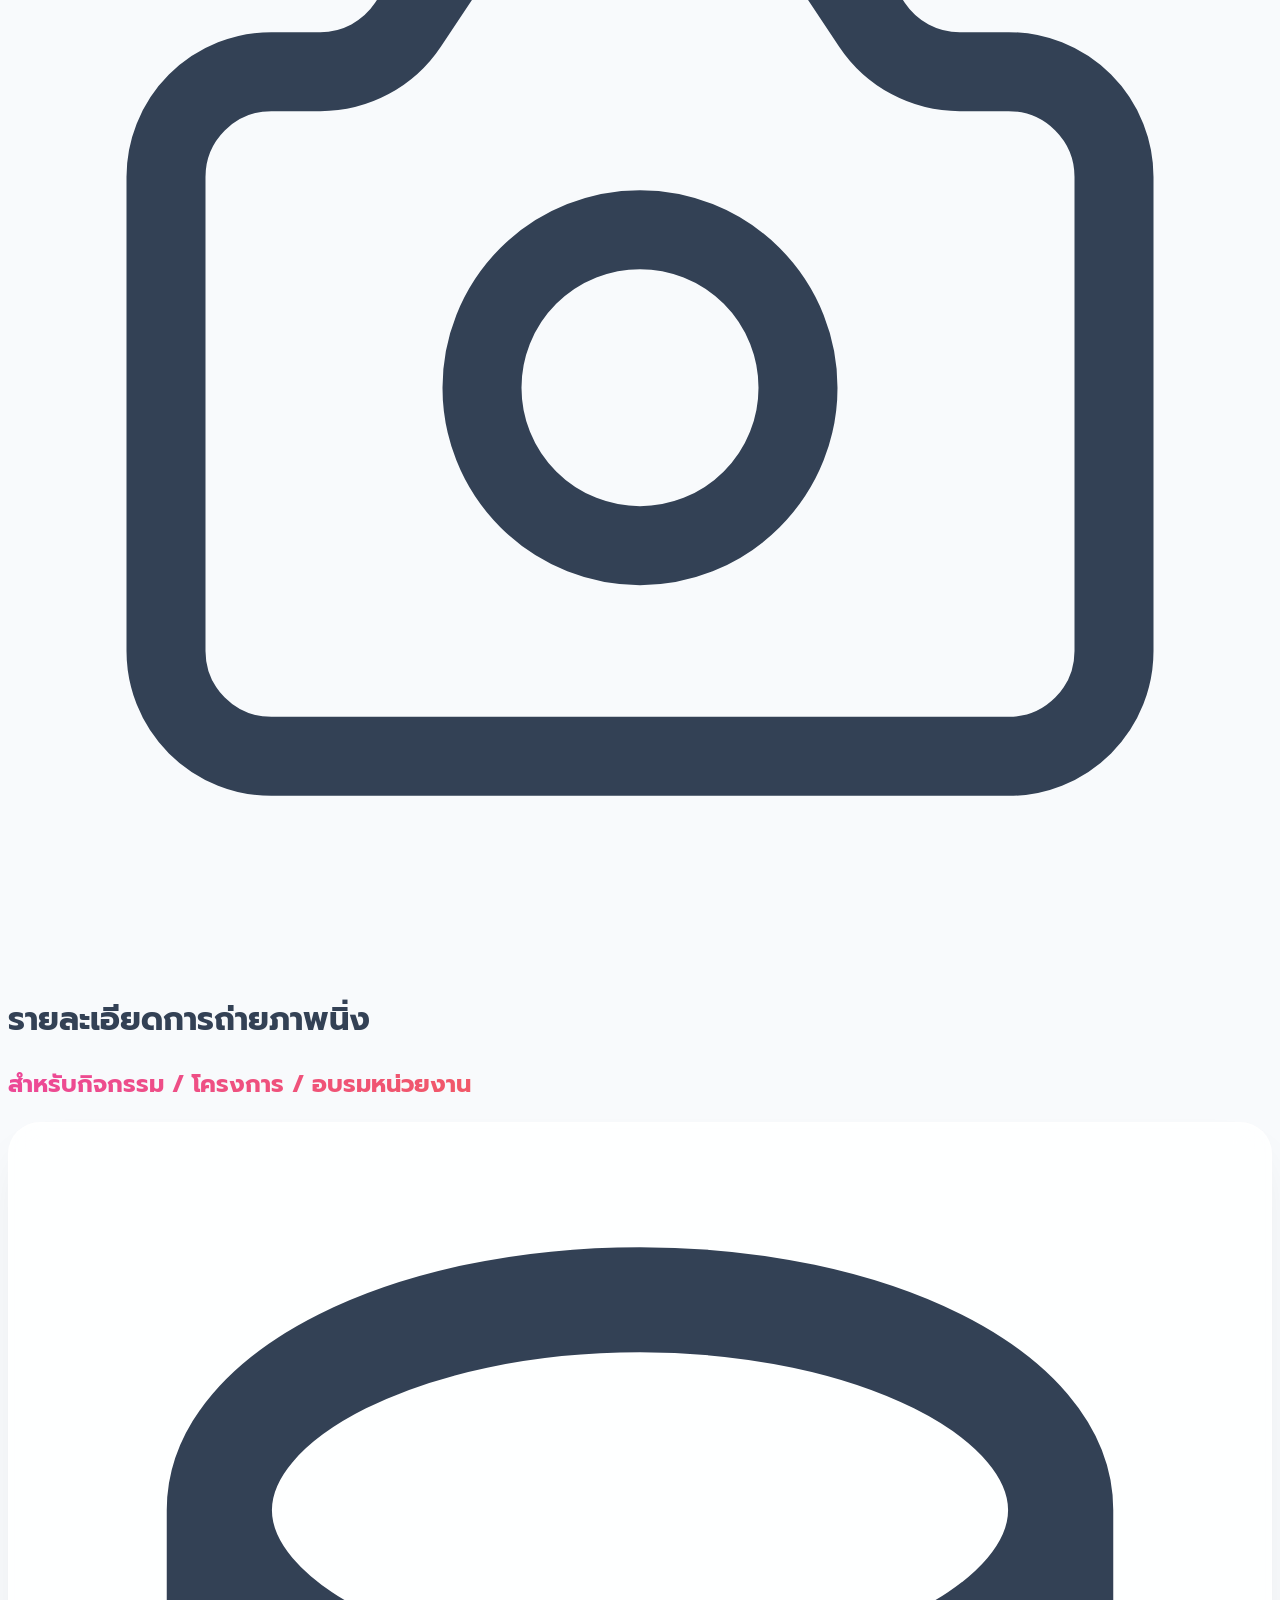
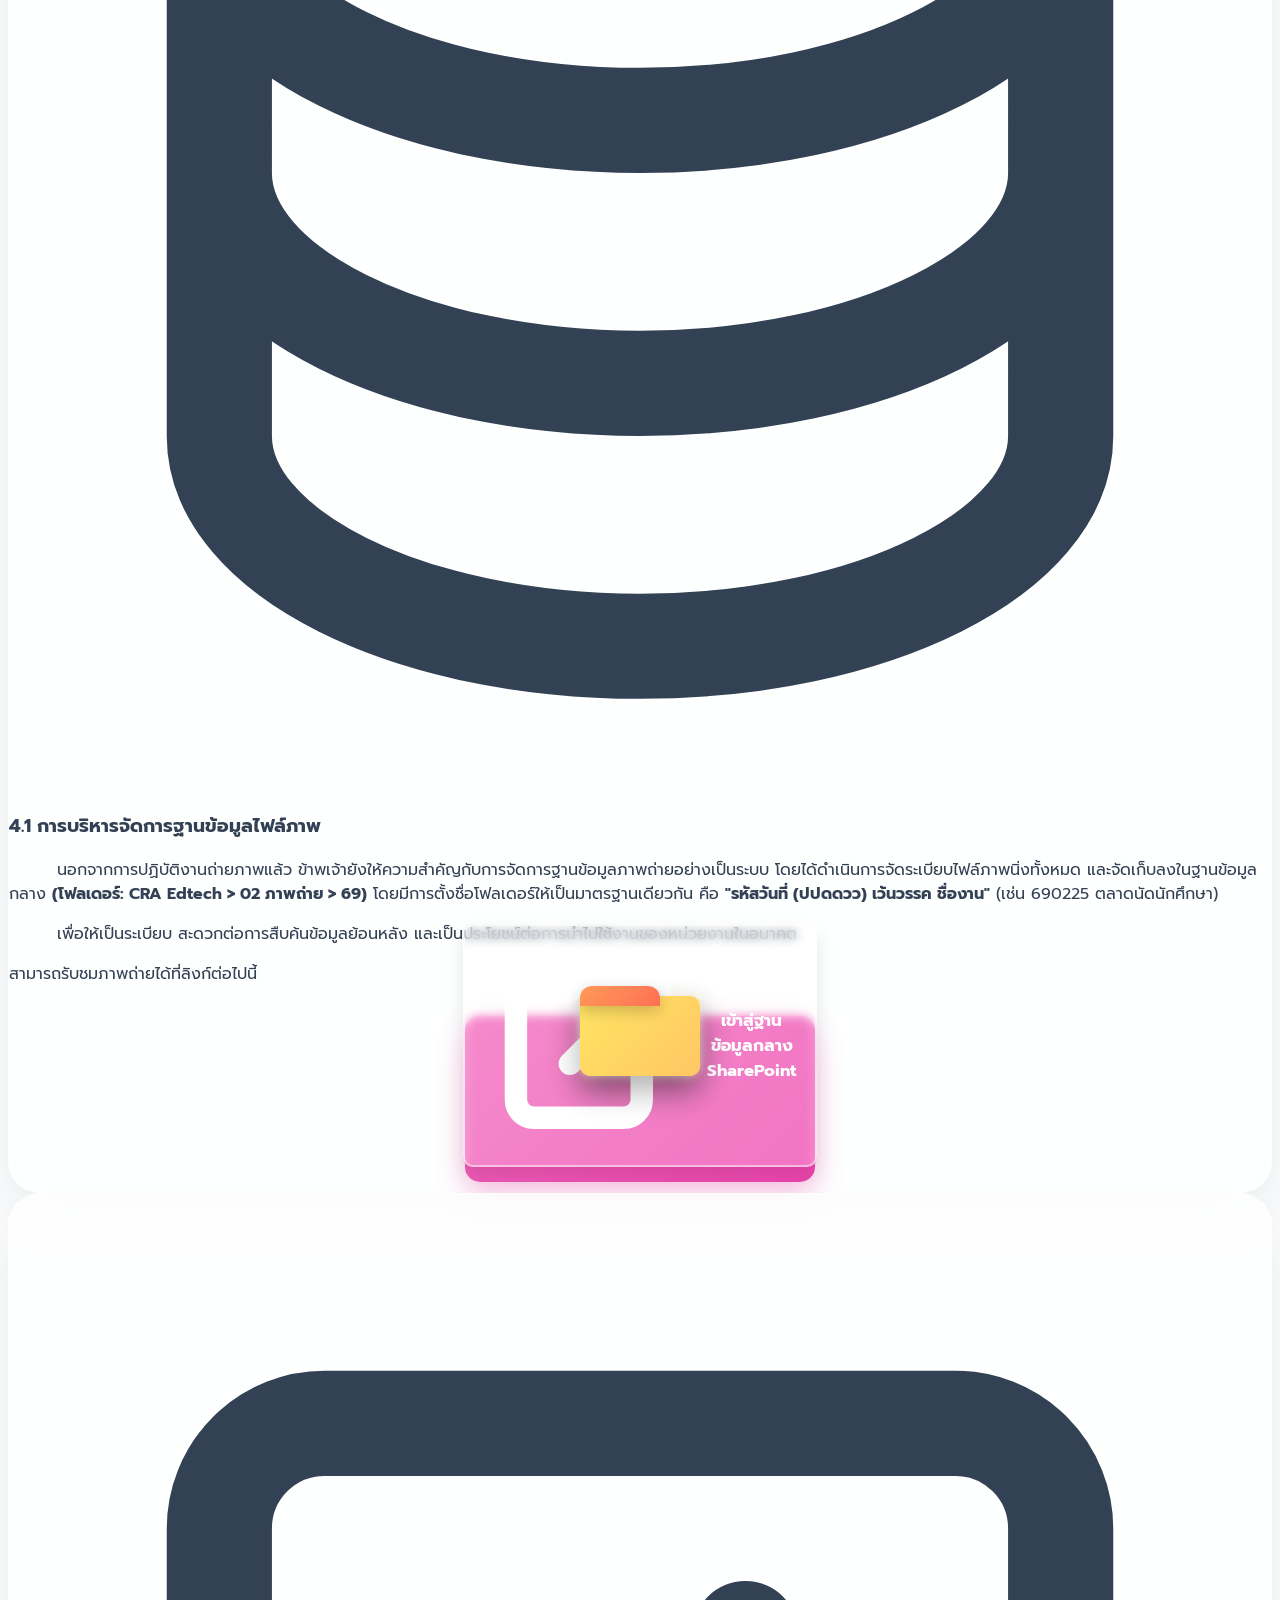
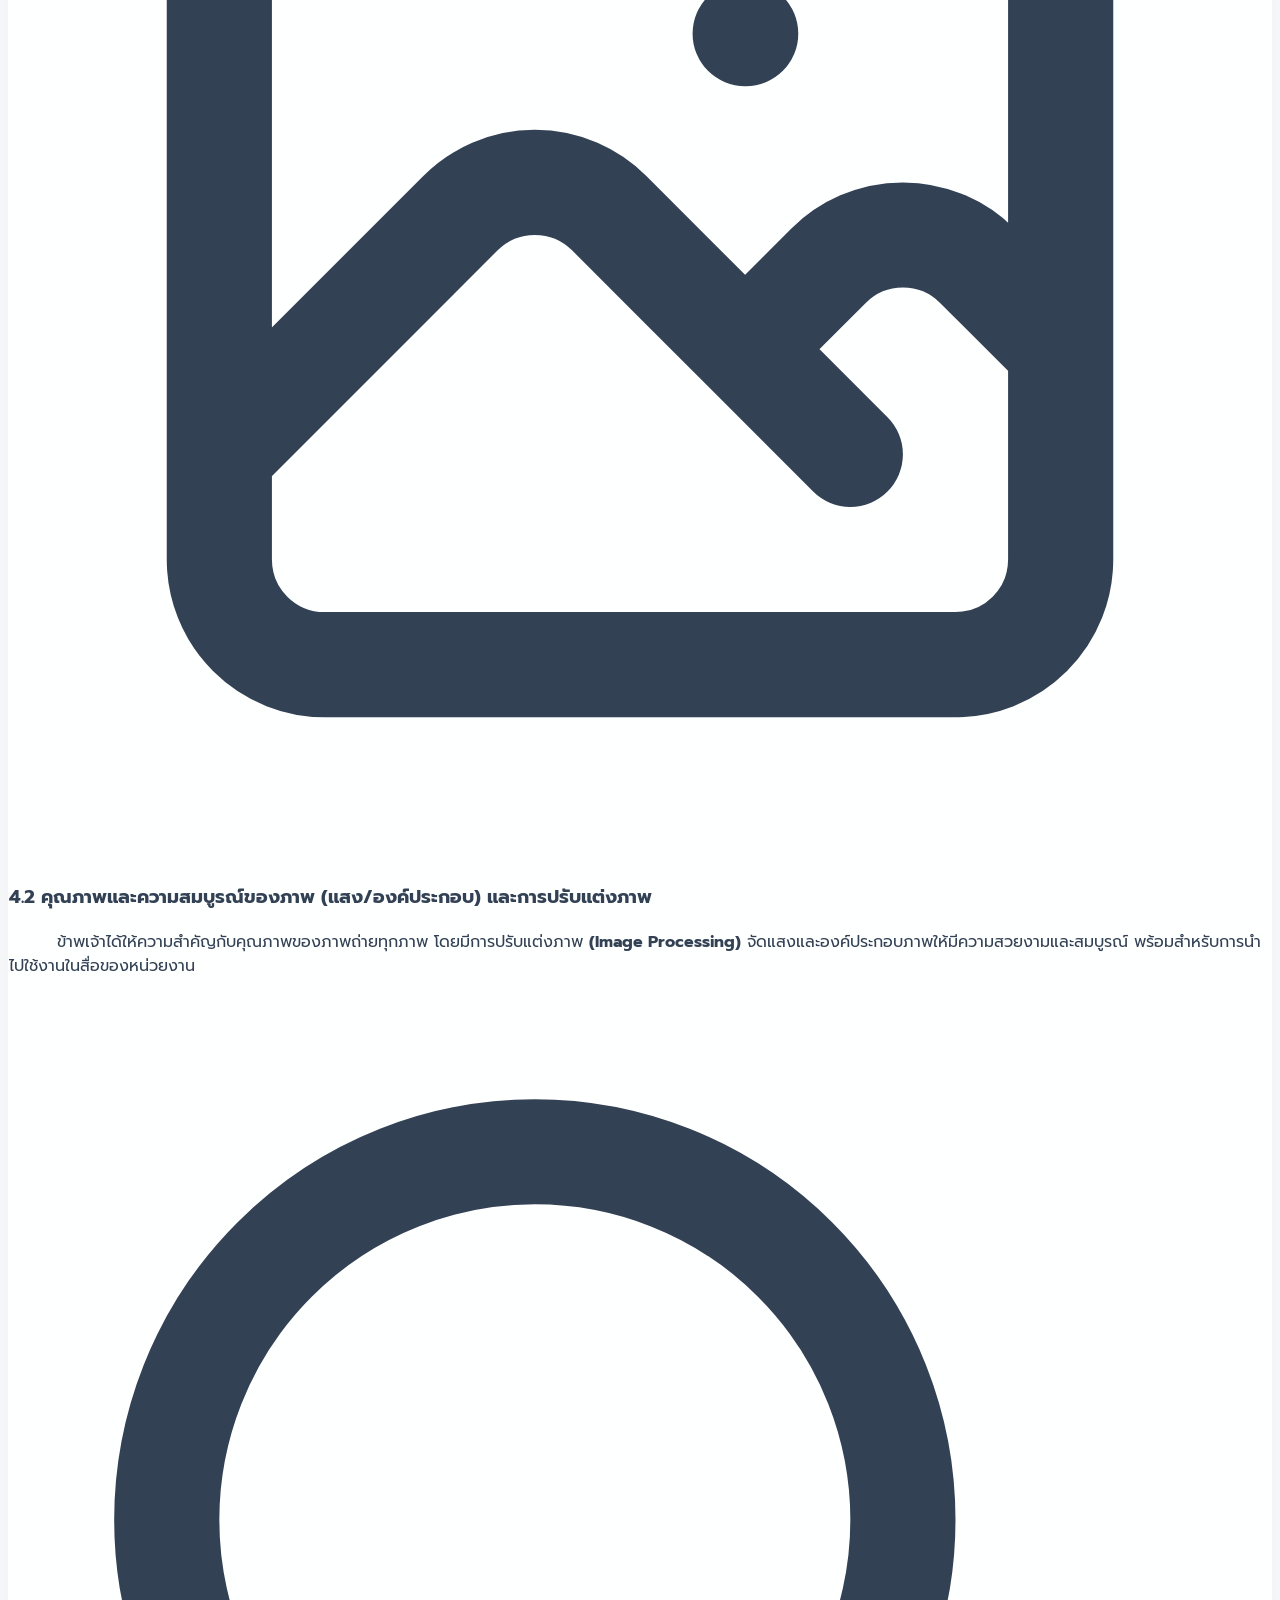
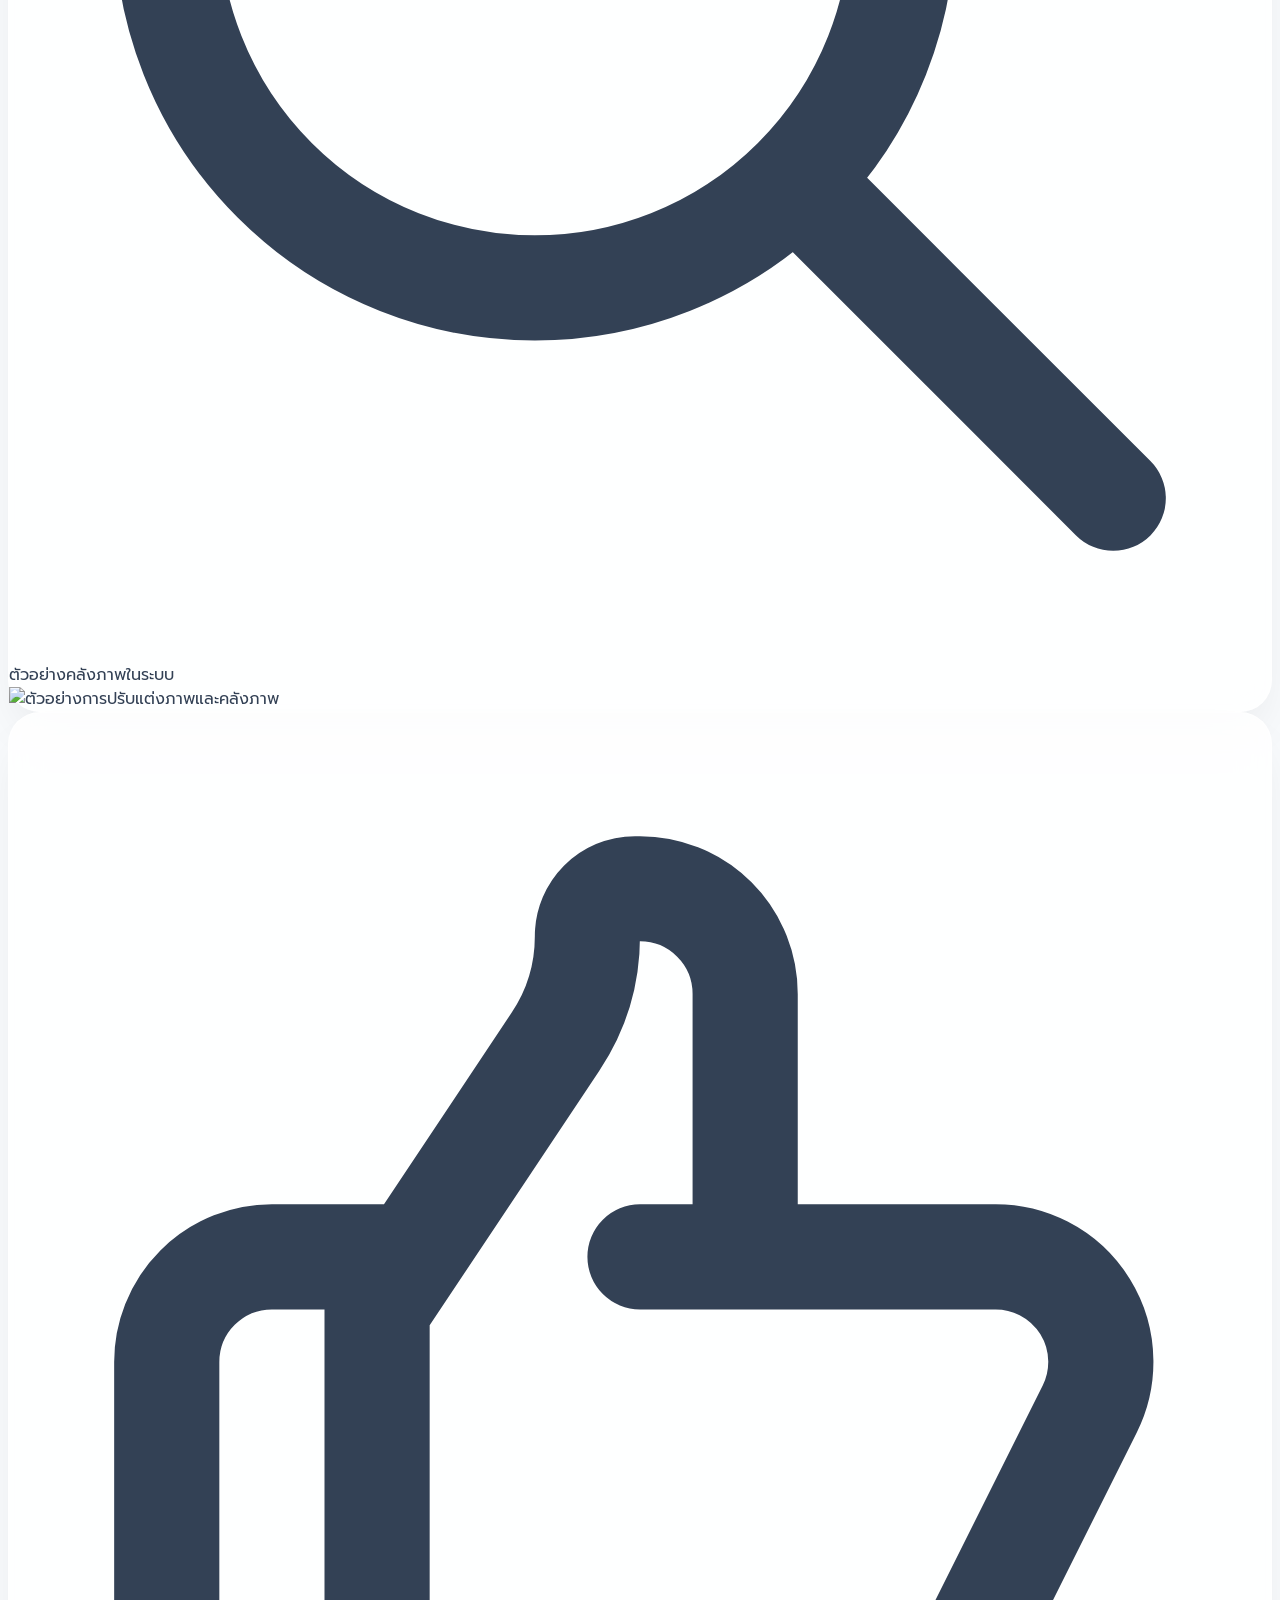
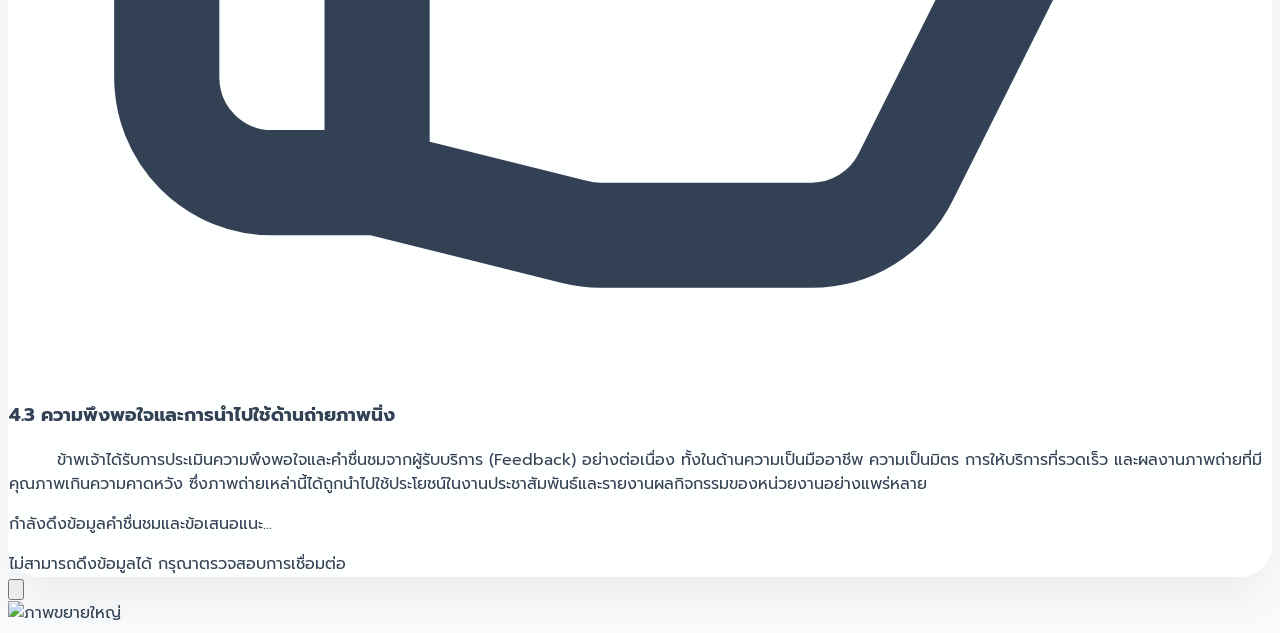
==== commit 744a77c8: "Update m2-2.html" ====
--- a/m2-2.html
+++ b/m2-2.html
@@ -231,7 +231,7 @@
             
             <div class="text-slate-700 text-lg md:text-xl leading-relaxed mb-4 relative z-10 font-medium">
                 <p class="indent-text text-justify mb-6">
-                    นอกจากการปฏิบัติงานถ่ายภาพแล้ว ข้าพเจ้ายังให้ความสำคัญกับการจัดการฐานข้อมูลภาพถ่ายอย่างเป็นระบบ โดยได้ดำเนินการจัดระเบียบเป็นรูปแบบไฟล์รูปภาพ JPG และ PNG ทั้งหมด และจัดเก็บลงในฐานข้อมูลกลาง <strong class="text-orange-600 bg-orange-50 border border-orange-100 px-2 py-0.5 rounded-lg whitespace-nowrap">(โฟลเดอร์: CRA Edtech > 02 ภาพถ่าย > 69)</strong> โดยมีการตั้งชื่อโฟลเดอร์ให้เป็นมาตรฐานเดียวกัน คือ <strong class="text-slate-800 bg-slate-100 px-2 py-0.5 rounded-lg">"รหัสวันที่ (ปปดดวว) เว้นวรรค ชื่องาน"</strong> (เช่น 690225 ตลาดนัดนักศึกษา)
+                    นอกจากการปฏิบัติงานถ่ายภาพแล้ว ข้าพเจ้ายังให้ความสำคัญกับการจัดการฐานข้อมูลภาพถ่ายอย่างเป็นระบบ โดยได้ดำเนินการจัดระเบียบไฟล์ภาพนิ่งทั้งหมด และจัดเก็บลงในฐานข้อมูลกลาง <strong class="text-orange-600 bg-orange-50 border border-orange-100 px-2 py-0.5 rounded-lg whitespace-nowrap">(โฟลเดอร์: CRA Edtech > 02 ภาพถ่าย > 69)</strong> โดยมีการตั้งชื่อโฟลเดอร์ให้เป็นมาตรฐานเดียวกัน คือ <strong class="text-slate-800 bg-slate-100 px-2 py-0.5 rounded-lg">"รหัสวันที่ (ปปดดวว) เว้นวรรค ชื่องาน"</strong> (เช่น 690225 ตลาดนัดนักศึกษา)
                 </p>
                 <p class="indent-text text-justify">
                     เพื่อให้เป็นระเบียบ สะดวกต่อการสืบค้นข้อมูลย้อนหลัง และเป็นประโยชน์ต่อการนำไปใช้งานของหน่วยงานในอนาคต
@@ -365,6 +365,58 @@
 
         // สั่งให้ดึงข้อมูลทันทีที่เปิดหน้านี้ขึ้นมา
         window.addEventListener('DOMContentLoaded', fetchFeedbacks);
+
+        // --- ระบบ Lightbox ---
+        function openModal(imgSrc) {
+            const modal = document.getElementById('imageModal');
+            const modalImg = document.getElementById('modalImage');
+            const highResSrc = imgSrc.replace(/&sz=w\d+/, '&sz=w2500');
+            modalImg.src = highResSrc;
+            
+            modal.classList.remove('hidden');
+            void modal.offsetWidth; 
+            
+            modal.classList.remove('opacity-0');
+            modalImg.classList.remove('scale-95');
+            modalImg.classList.add('scale-100');
+            
+            document.body.style.overflow = 'hidden';
+        }
+
+        function closeModal() {
+            const modal = document.getElementById('imageModal');
+            const modalImg = document.getElementById('modalImage');
+            
+            modal.classList.add('opacity-0');
+            modalImg.classList.remove('scale-100');
+            modalImg.classList.add('scale-95');
+            
+            setTimeout(() => {
+                modal.classList.add('hidden');
+                modalImg.src = '';
+                document.body.style.overflow = 'auto'; 
+            }, 300);
+        }
+
+        document.addEventListener('DOMContentLoaded', () => {
+            const imageContainers = document.querySelectorAll('.image-container');
+            imageContainers.forEach(container => {
+                container.addEventListener('click', () => {
+                    const img = container.querySelector('img');
+                    if (img) openModal(img.src);
+                });
+            });
+        });
     </script>
+
+    <!-- Image Modal (Lightbox) -->
+    <div id="imageModal" class="fixed inset-0 z-[100] hidden bg-black/90 backdrop-blur-sm flex items-center justify-center opacity-0 transition-opacity duration-300" onclick="closeModal()">
+        <button onclick="closeModal()" class="absolute top-6 right-6 md:top-10 md:right-10 text-white/70 hover:text-white transition-colors z-50 bg-black/50 hover:bg-black/80 rounded-full p-2 shadow-lg hover:scale-110 transform duration-200">
+            <svg class="w-8 h-8 md:w-10 md:h-10" fill="none" stroke="currentColor" viewBox="0 0 24 24"><path stroke-linecap="round" stroke-linejoin="round" stroke-width="2.5" d="M6 18L18 6M6 6l12 12"></path></svg>
+        </button>
+        <div class="w-full h-full p-4 md:p-12 relative flex justify-center items-center pointer-events-none">
+            <img id="modalImage" src="" alt="ภาพขยายใหญ่" class="max-w-full max-h-full object-contain rounded-xl shadow-[0_0_40px_rgba(0,0,0,0.5)] transform scale-95 transition-transform duration-300 pointer-events-auto" onclick="event.stopPropagation()">
+        </div>
+    </div>
 </body>
 </html>
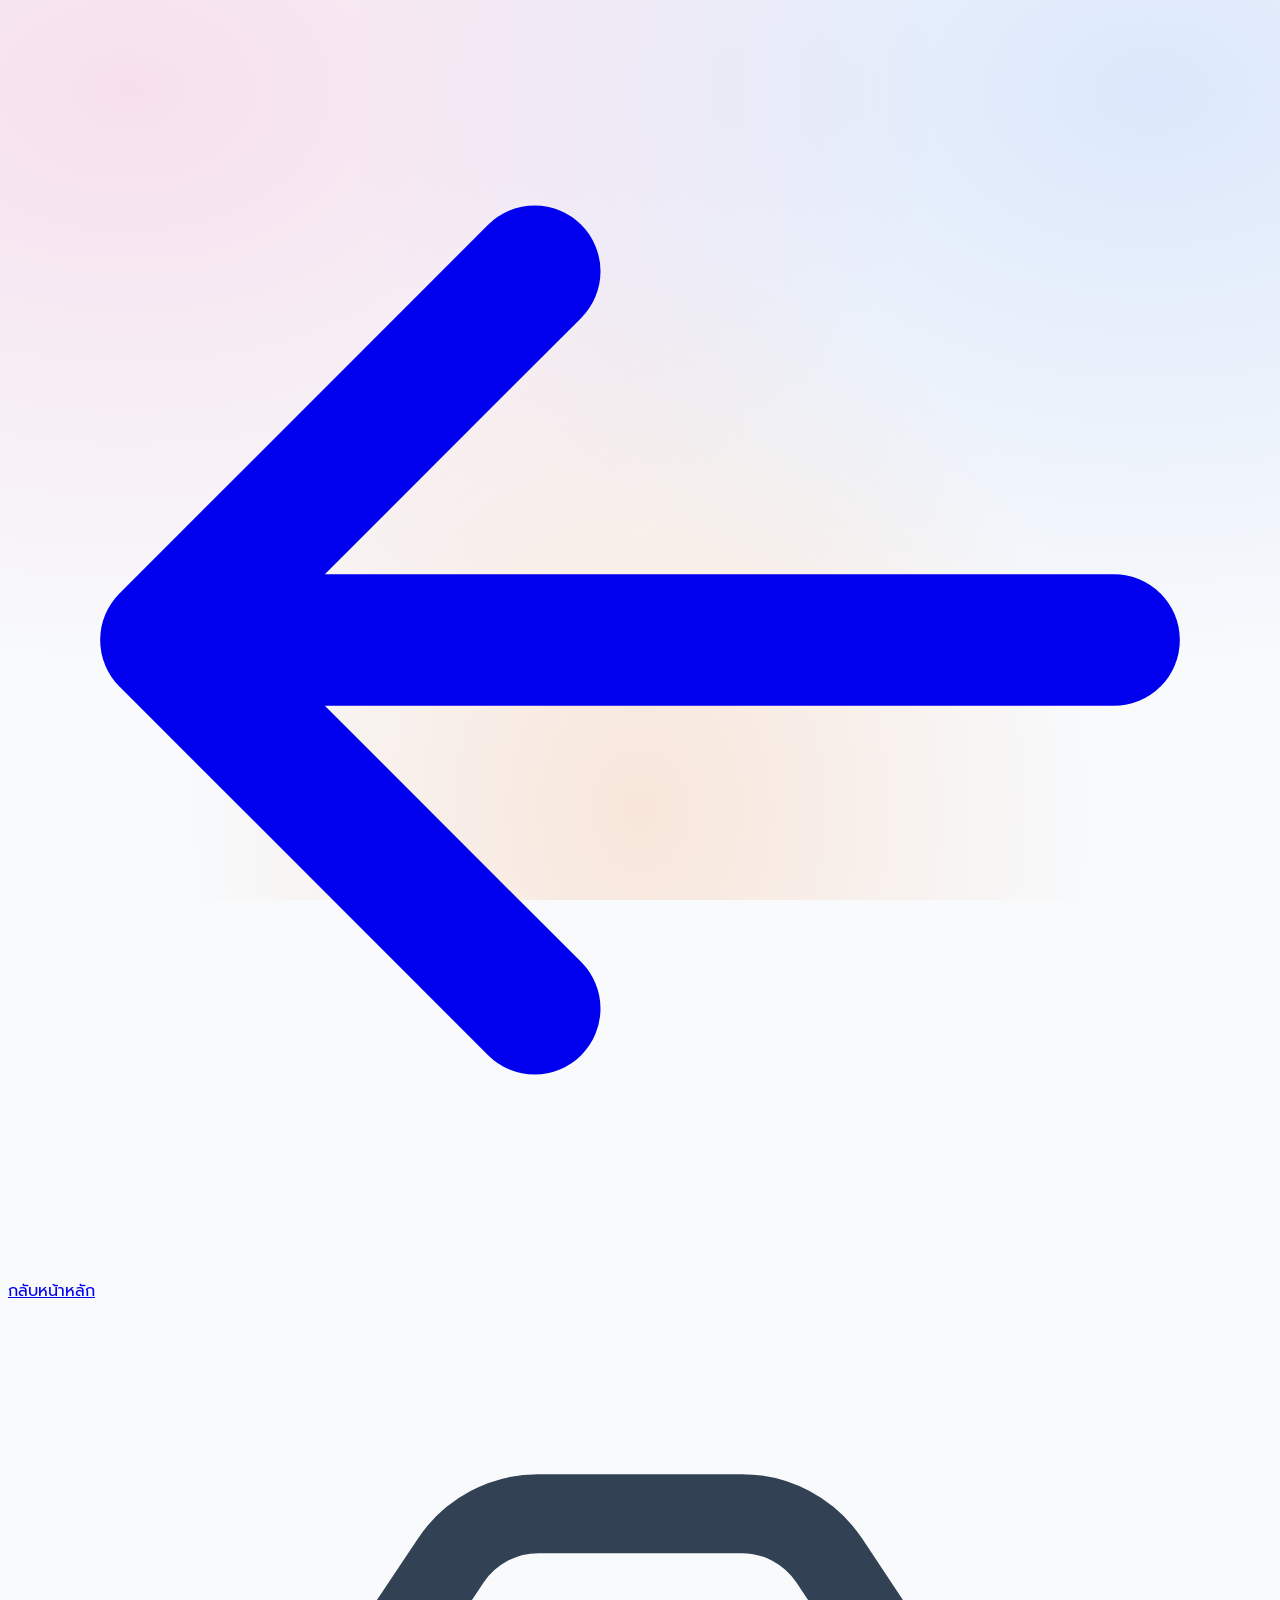
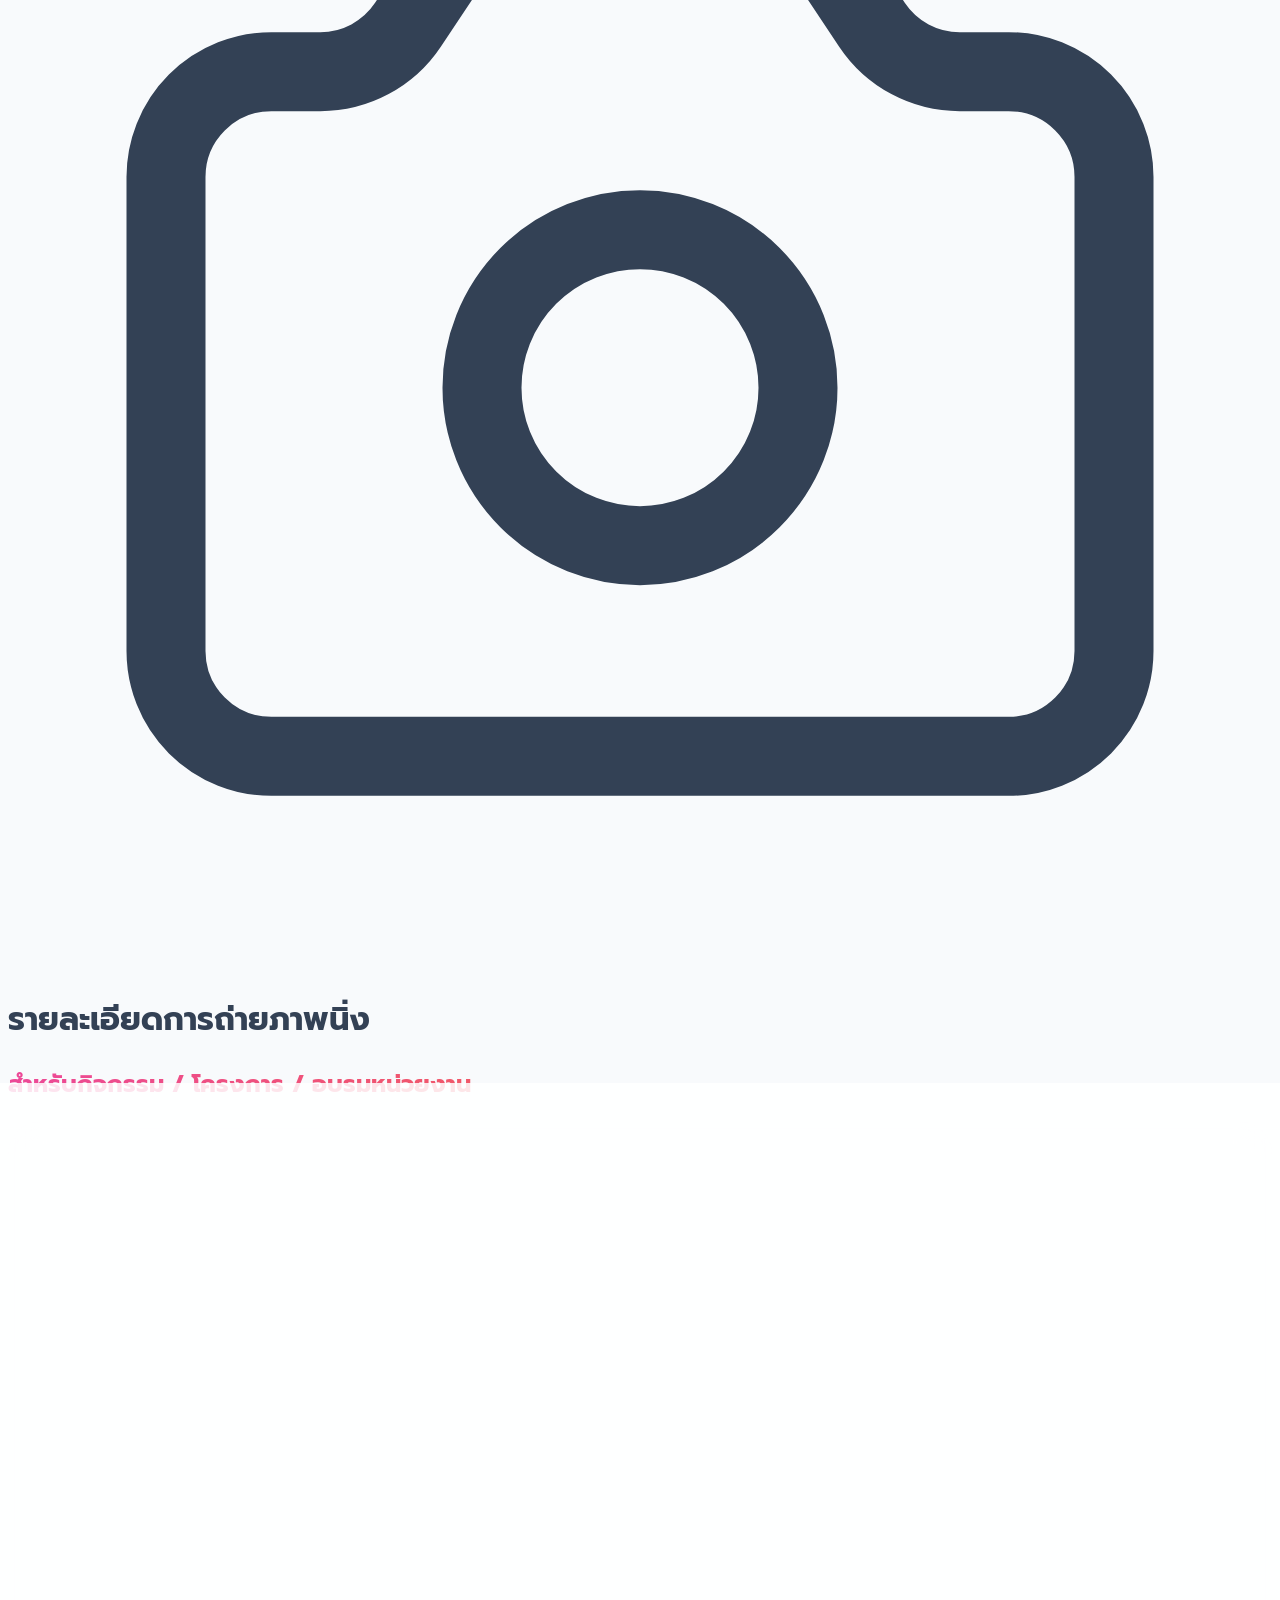
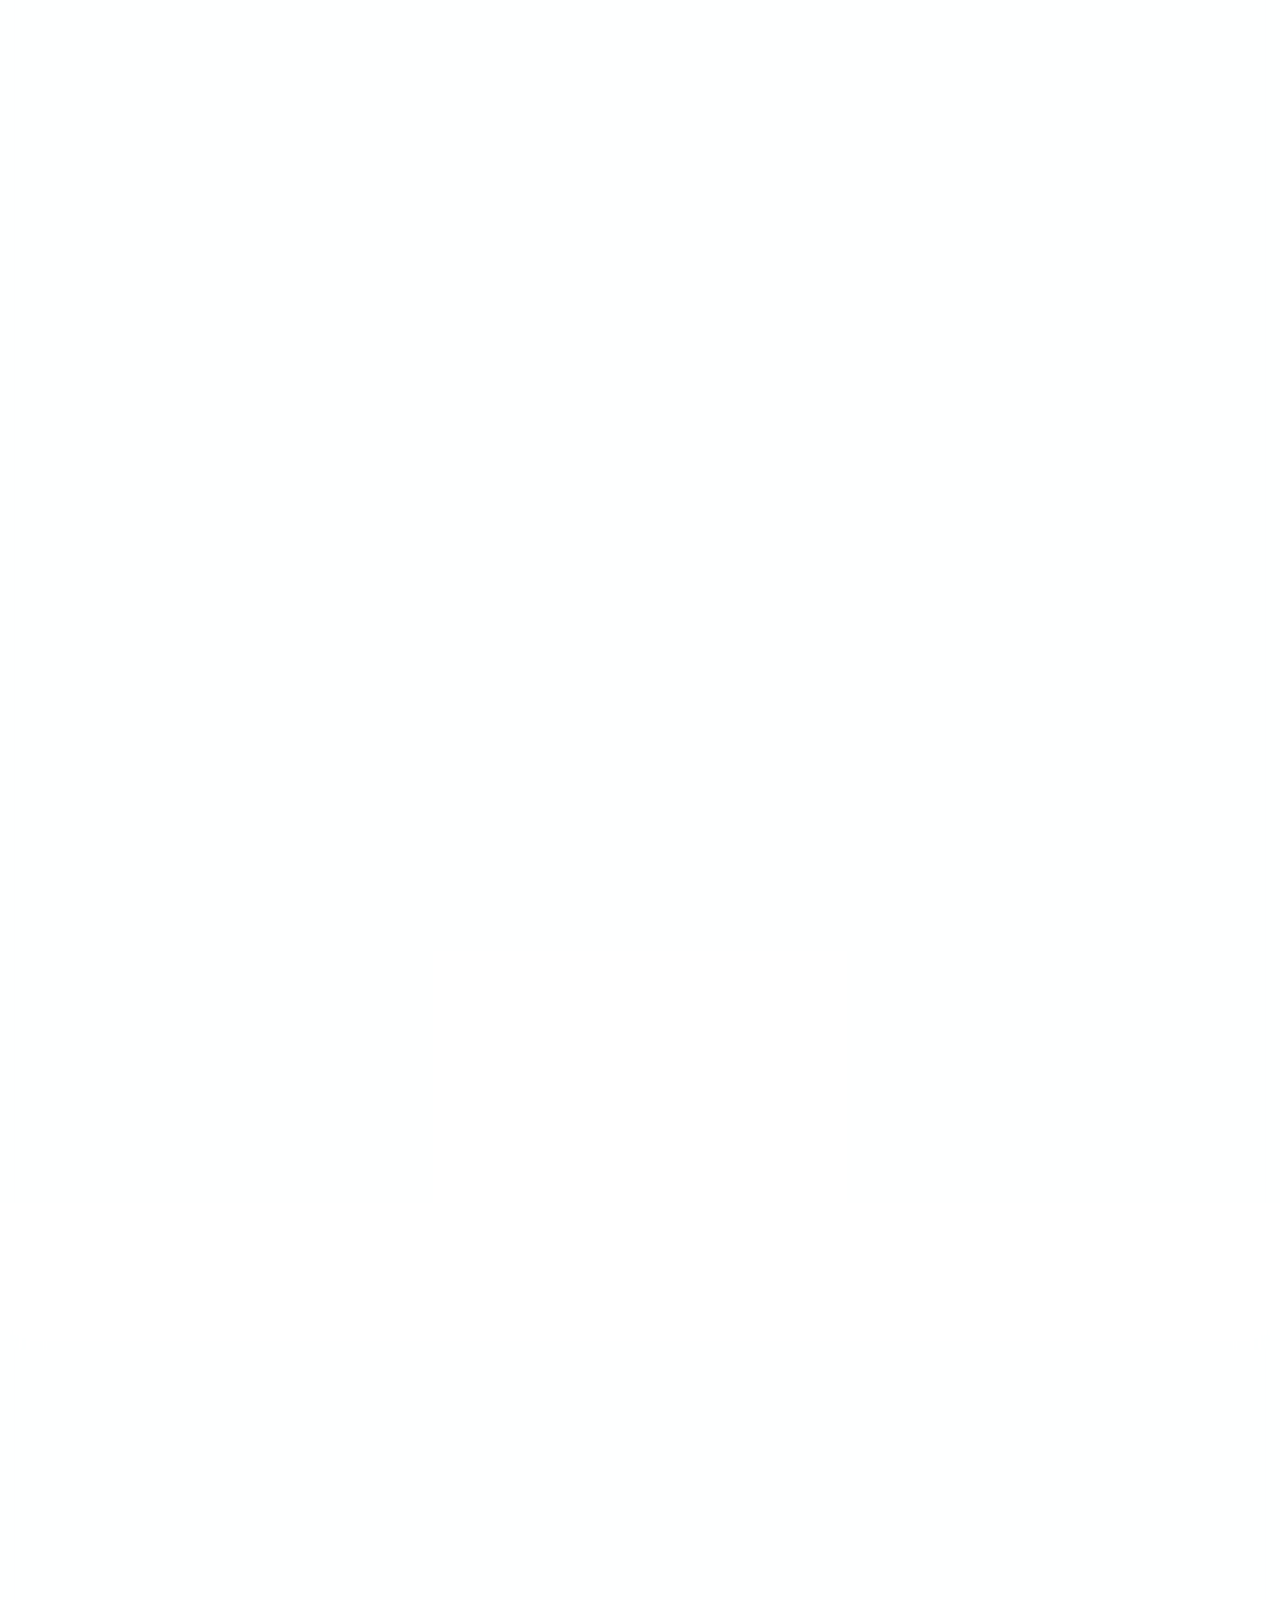
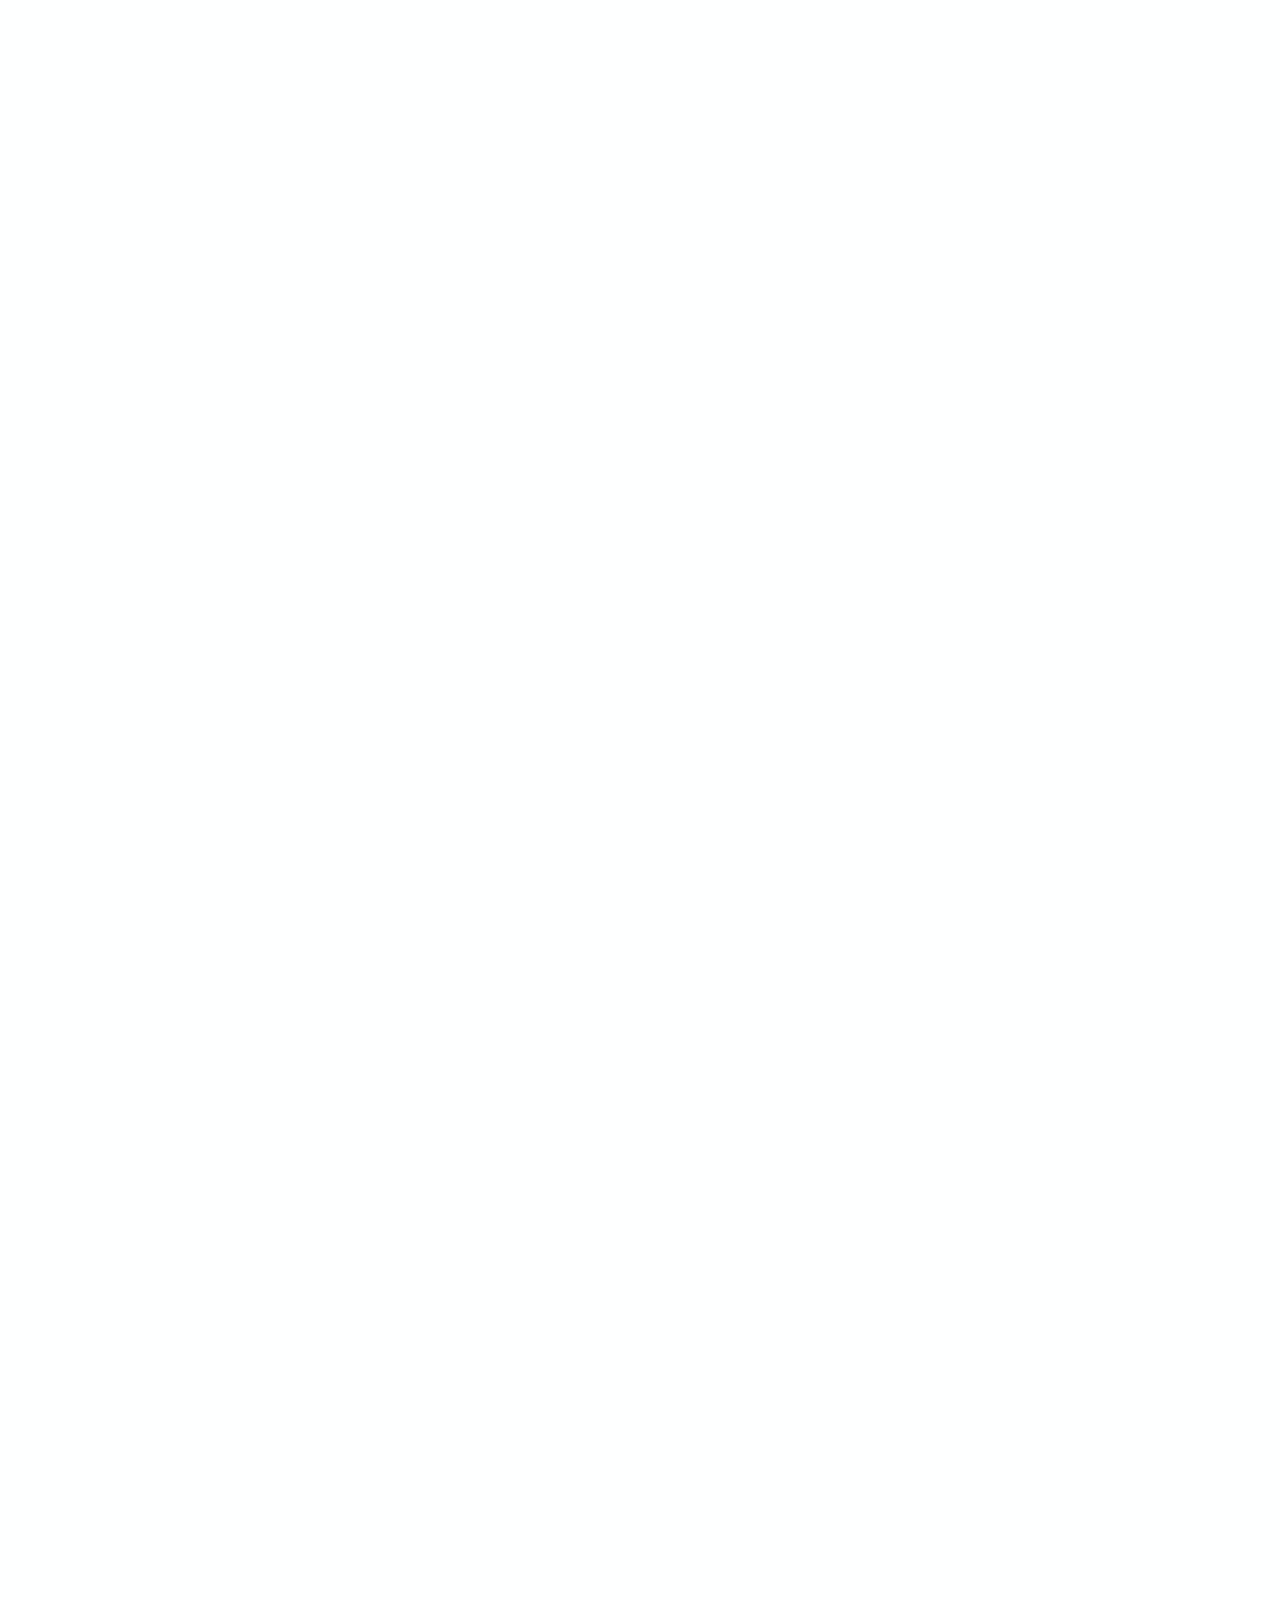
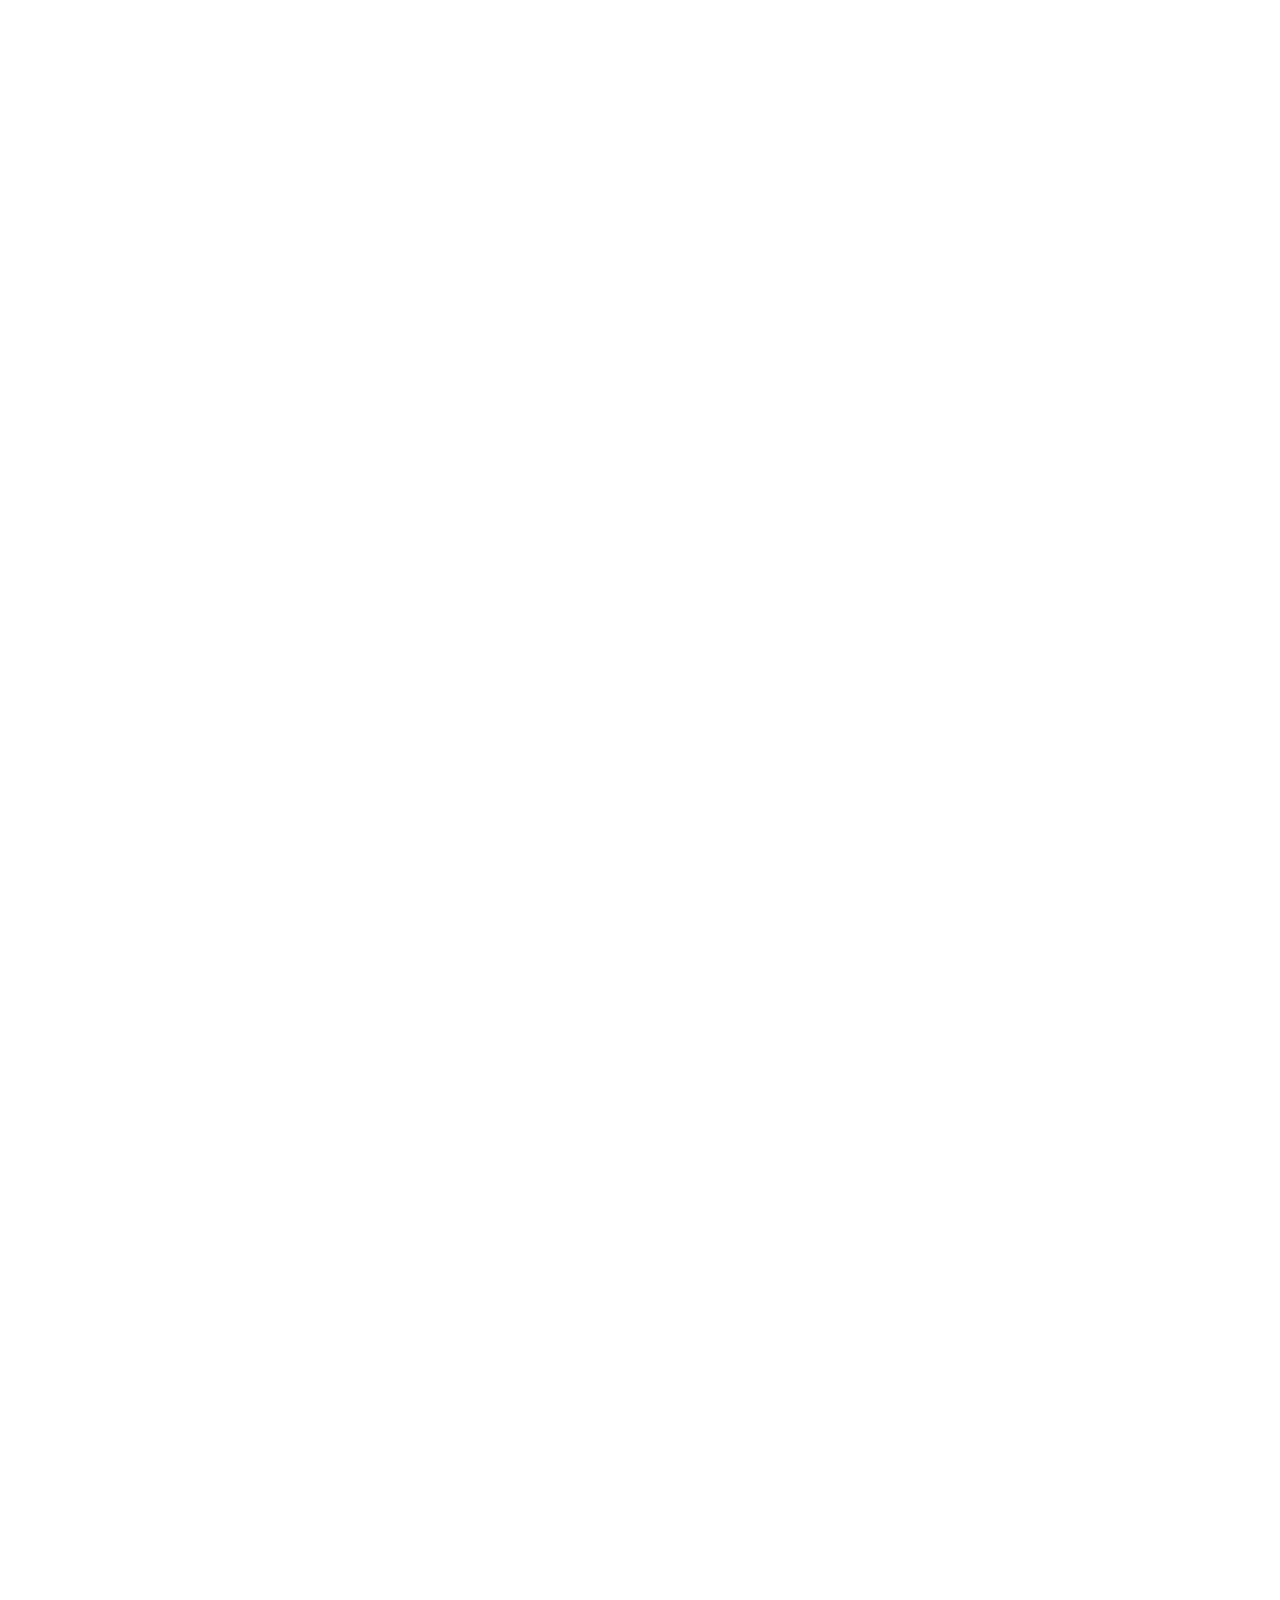
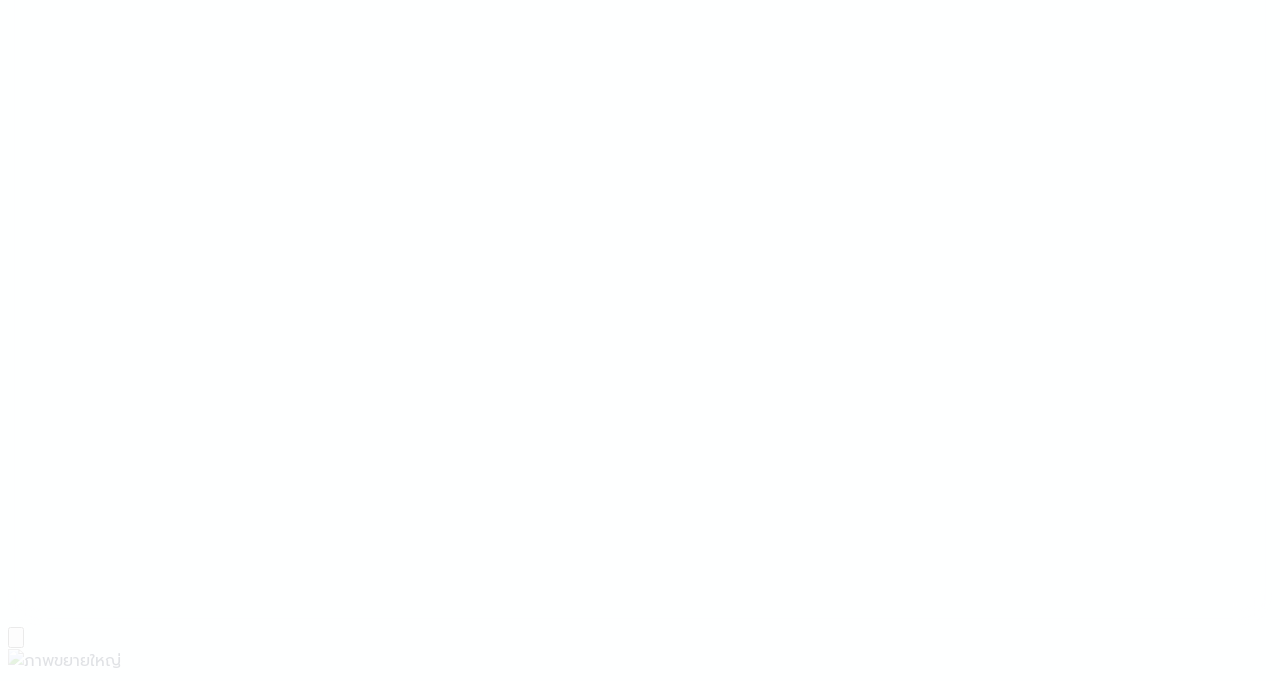
==== commit 2ed4f201: "Update m2-2.html" ====
--- a/m2-2.html
+++ b/m2-2.html
@@ -231,7 +231,7 @@
             
             <div class="text-slate-700 text-lg md:text-xl leading-relaxed mb-4 relative z-10 font-medium">
                 <p class="indent-text text-justify mb-6">
-                    นอกจากการปฏิบัติงานถ่ายภาพแล้ว ข้าพเจ้ายังให้ความสำคัญกับการจัดการฐานข้อมูลภาพถ่ายอย่างเป็นระบบ โดยได้ดำเนินการจัดระเบียบไฟล์ภาพนิ่งทั้งหมด และจัดเก็บลงในฐานข้อมูลกลาง <strong class="text-orange-600 bg-orange-50 border border-orange-100 px-2 py-0.5 rounded-lg whitespace-nowrap">(โฟลเดอร์: CRA Edtech > 02 ภาพถ่าย > 69)</strong> โดยมีการตั้งชื่อโฟลเดอร์ให้เป็นมาตรฐานเดียวกัน คือ <strong class="text-slate-800 bg-slate-100 px-2 py-0.5 rounded-lg">"รหัสวันที่ (ปปดดวว) เว้นวรรค ชื่องาน"</strong> (เช่น 690225 ตลาดนัดนักศึกษา)
+                    นอกจากภารกิจด้านการถ่ายภาพแล้ว ยังได้พัฒนาระบบการจัดการฐานข้อมูลภาพถ่ายของหน่วยงาน โดยดำเนินการจัดระเบียบ คัดแยกหมวดหมู่ และจัดเก็บไฟล์ภาพนิ่งทั้งหมดลงในฐานข้อมูลกลางด้วยระบบระเบียบวิธีที่ชัดเจน ส่งผลให้คลังภาพมีความเป็นระเบียบ ปลอดภัย และเอื้อต่อการสืบค้นเพื่อนำไปใช้ประโยชน์ในภารกิจด้านการประชาสัมพันธ์และการบริหารจัดการสารสนเทศขององค์กรได้อย่างมีประสิทธิภาพ <strong class="text-orange-600 bg-orange-50 border border-orange-100 px-2 py-0.5 rounded-lg whitespace-nowrap">(โฟลเดอร์: CRA Edtech > 02 ภาพถ่าย > 69)</strong> โดยมีการตั้งชื่อโฟลเดอร์ให้เป็นมาตรฐานเดียวกัน คือ <strong class="text-slate-800 bg-slate-100 px-2 py-0.5 rounded-lg">"รหัสวันที่ (ปปดดวว) เว้นวรรค ชื่องาน"</strong> (เช่น 690225 ตลาดนัดนักศึกษา)
                 </p>
                 <p class="indent-text text-justify">
                     เพื่อให้เป็นระเบียบ สะดวกต่อการสืบค้นข้อมูลย้อนหลัง และเป็นประโยชน์ต่อการนำไปใช้งานของหน่วยงานในอนาคต
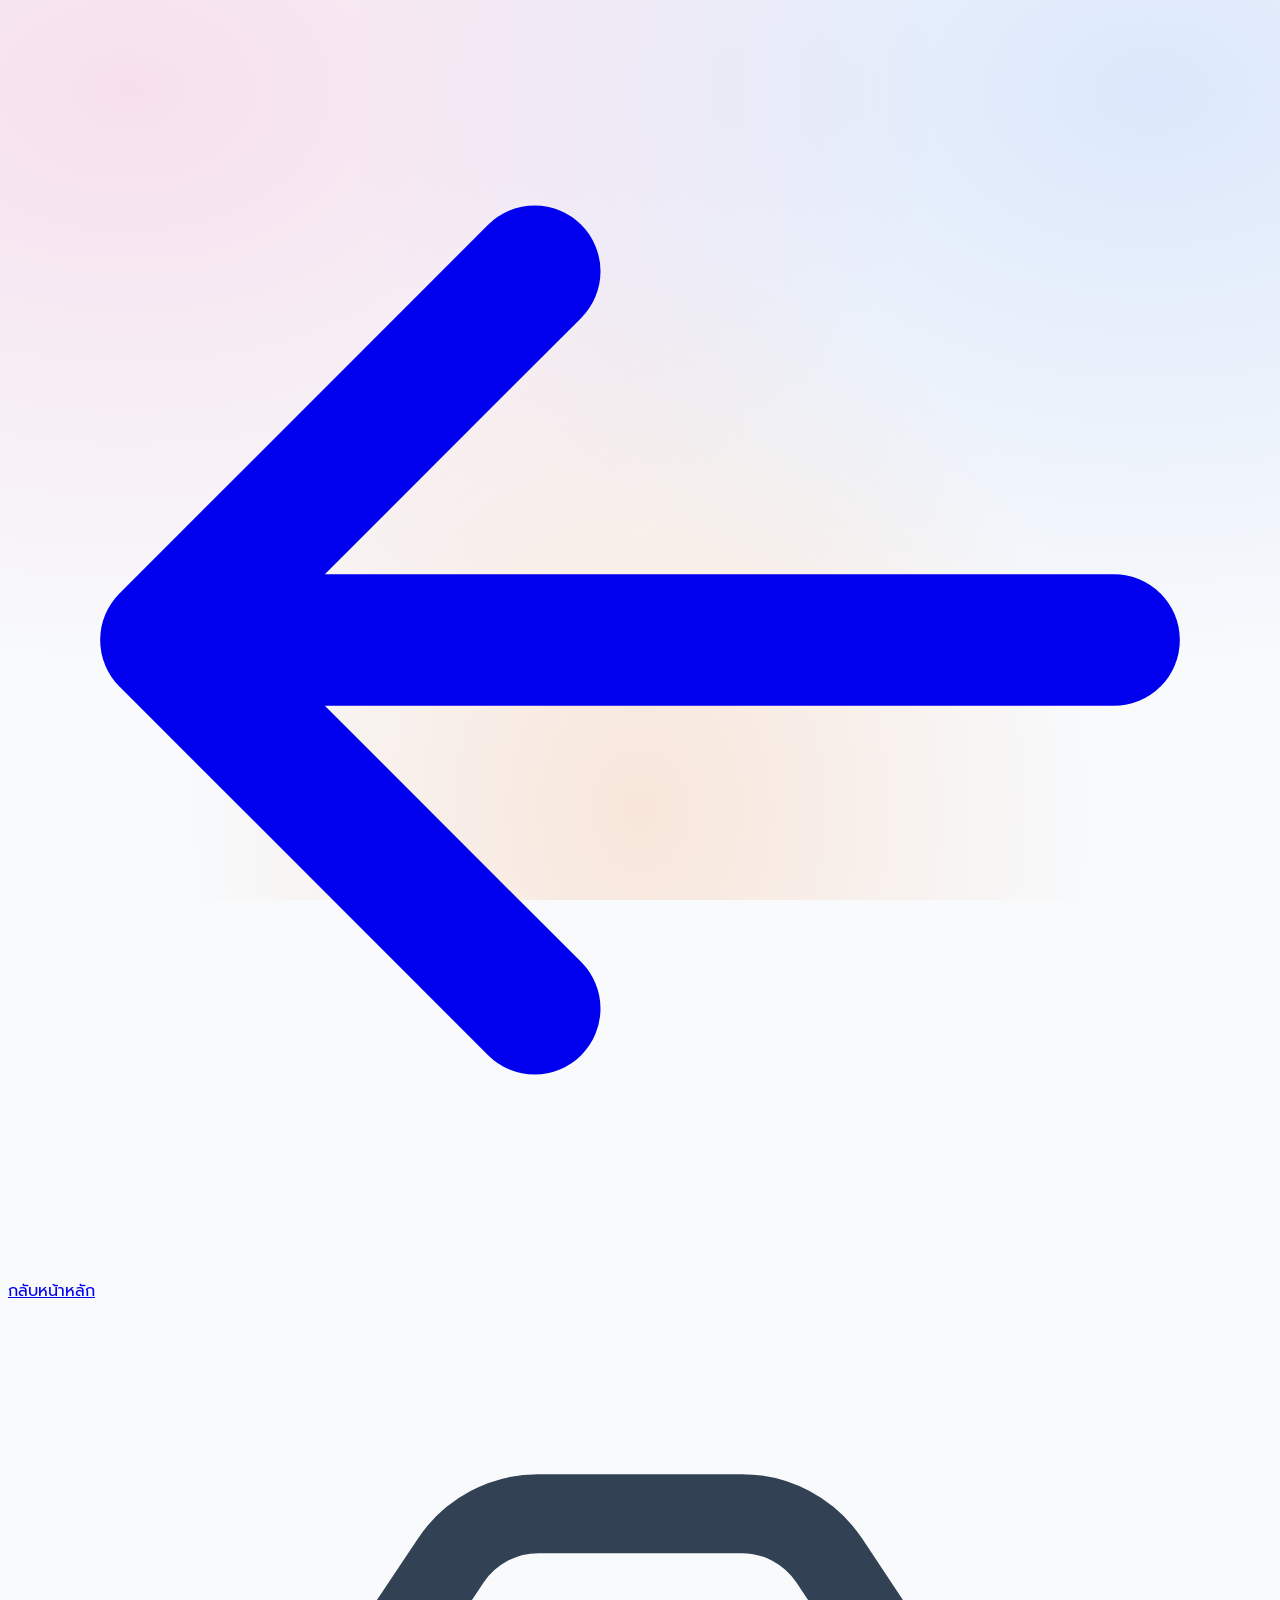
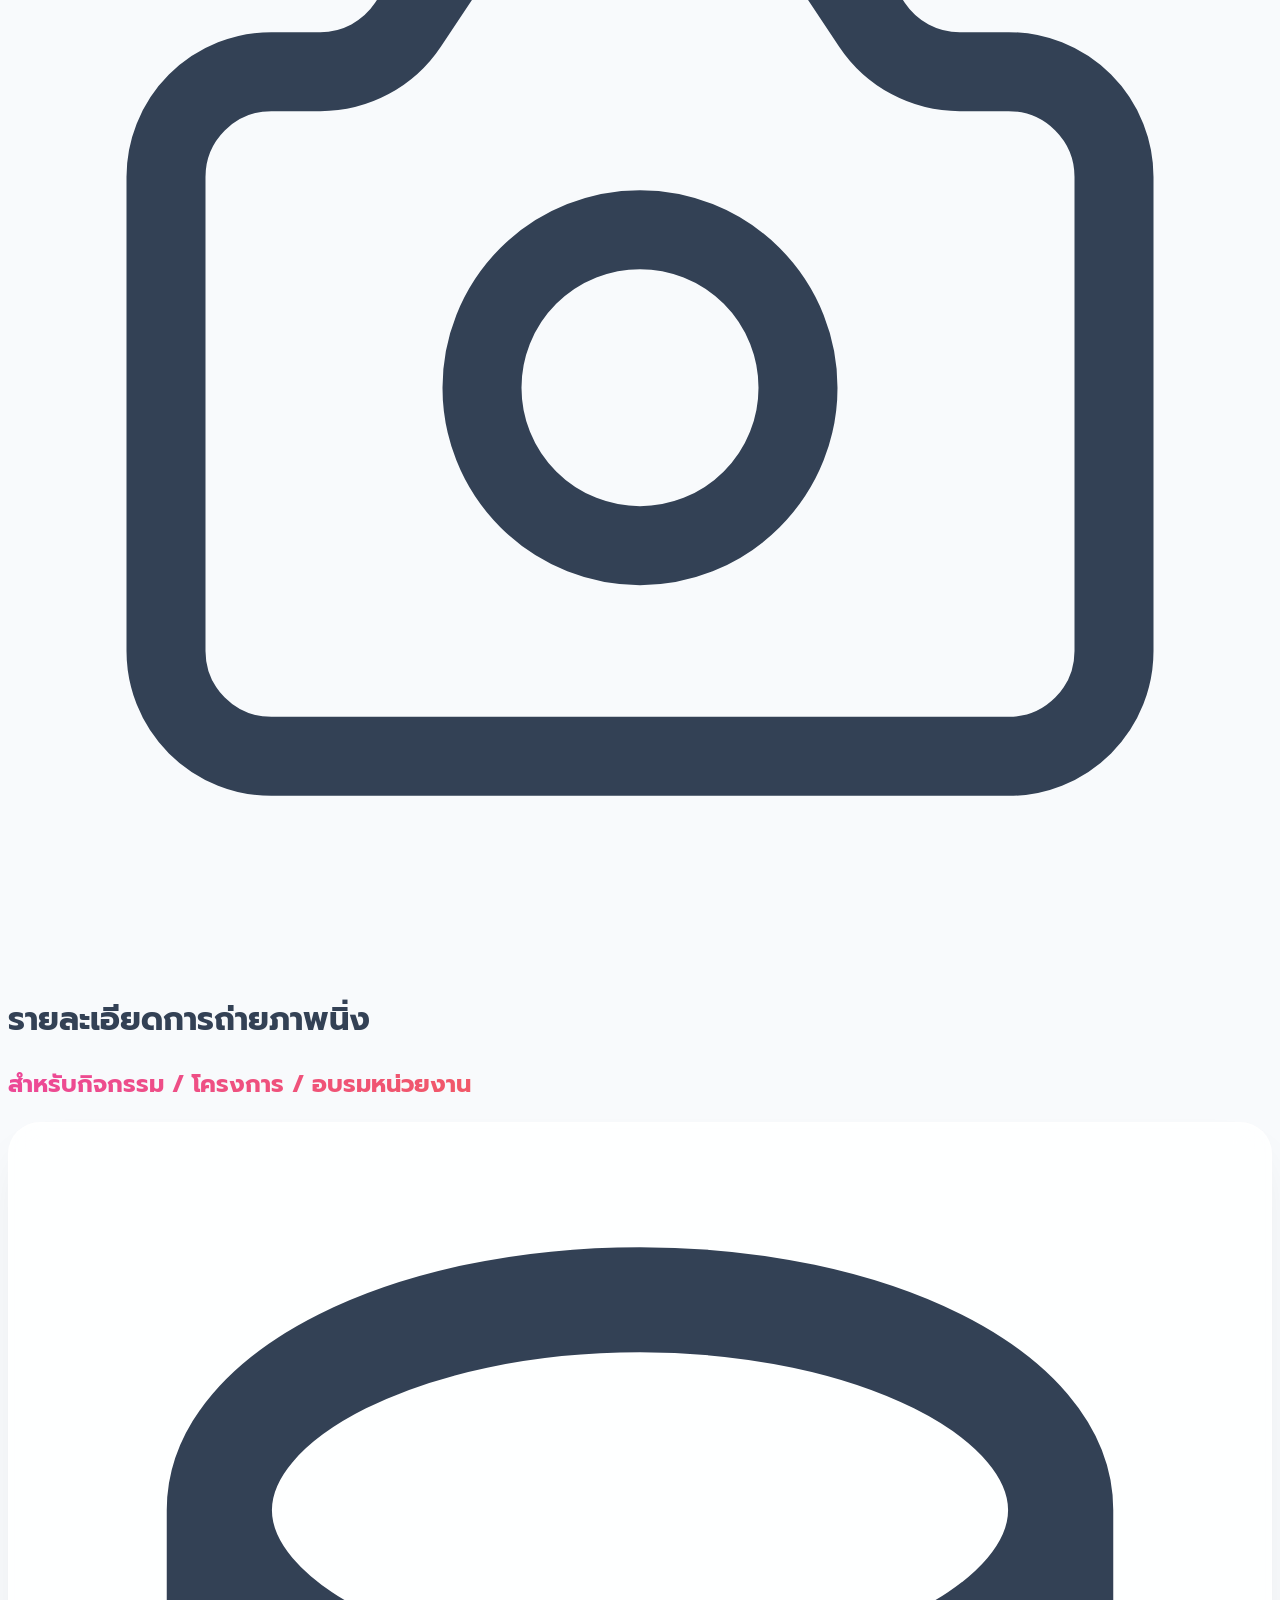
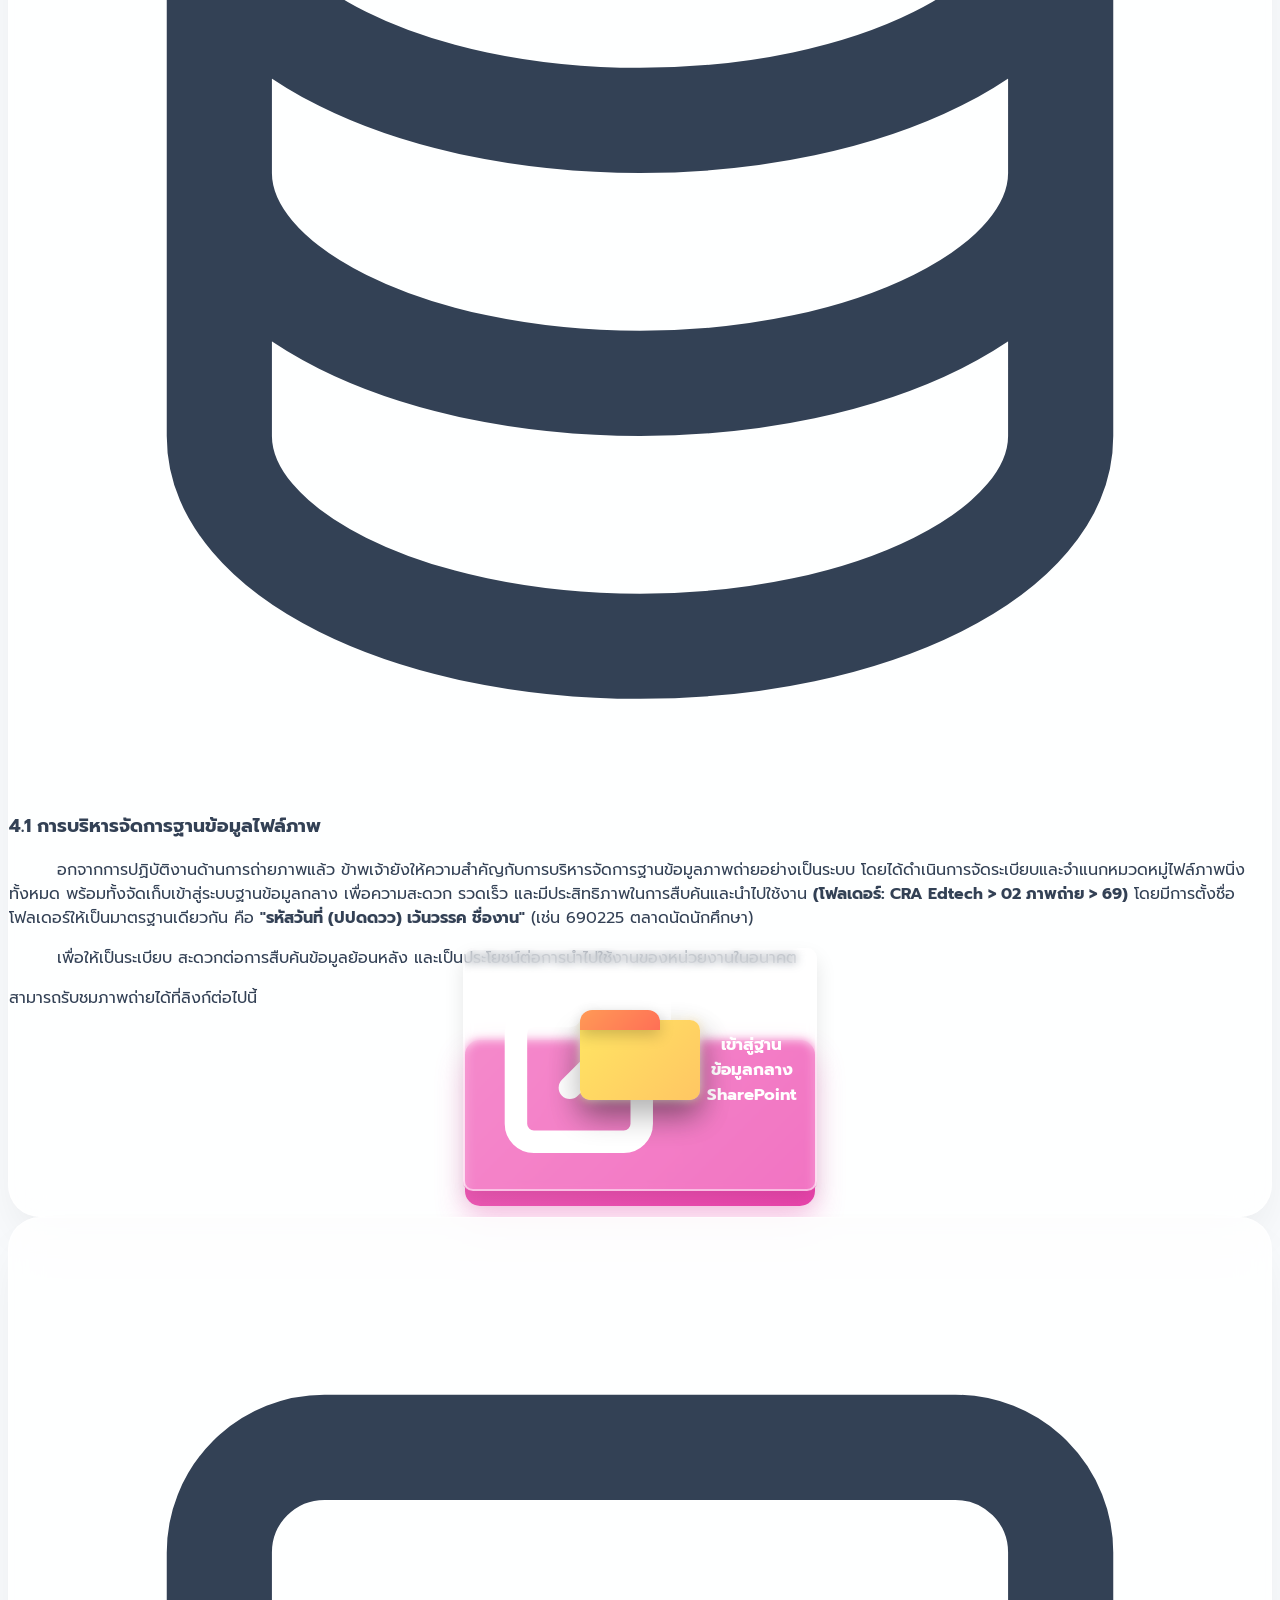
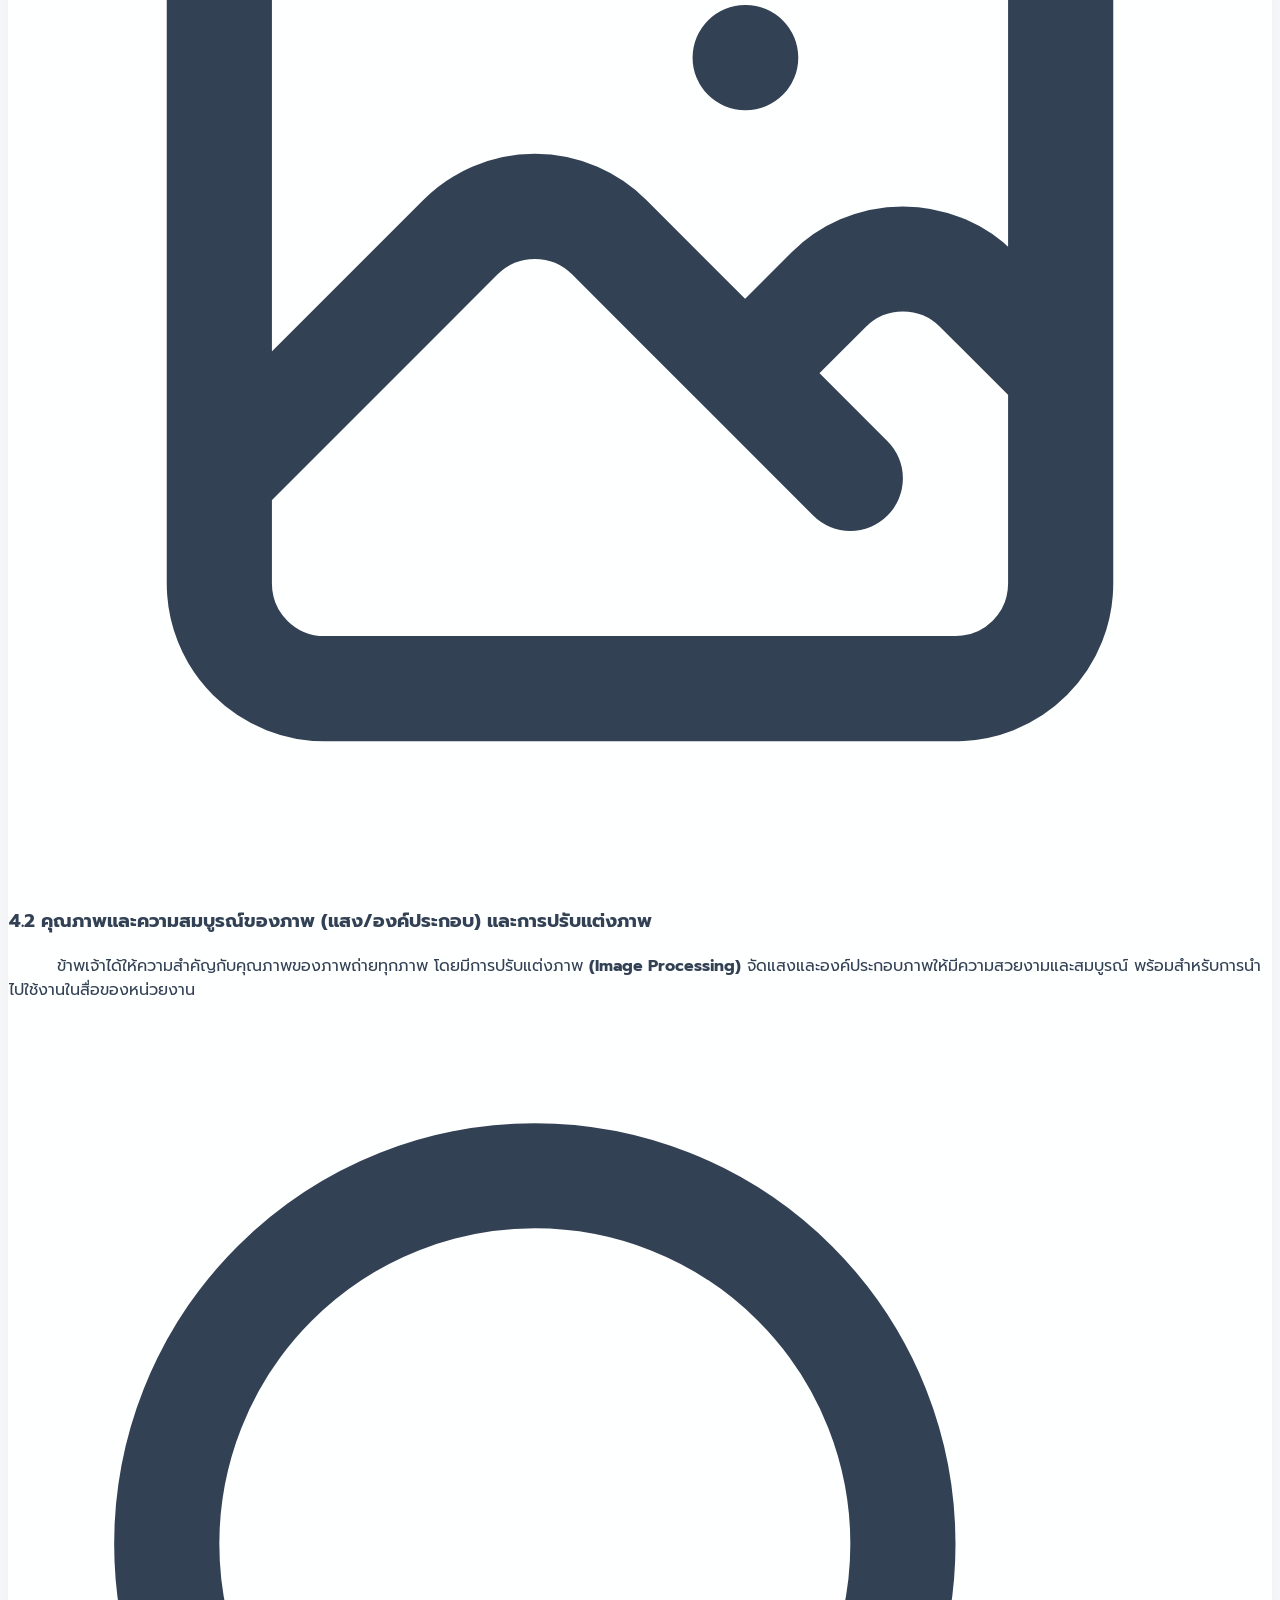
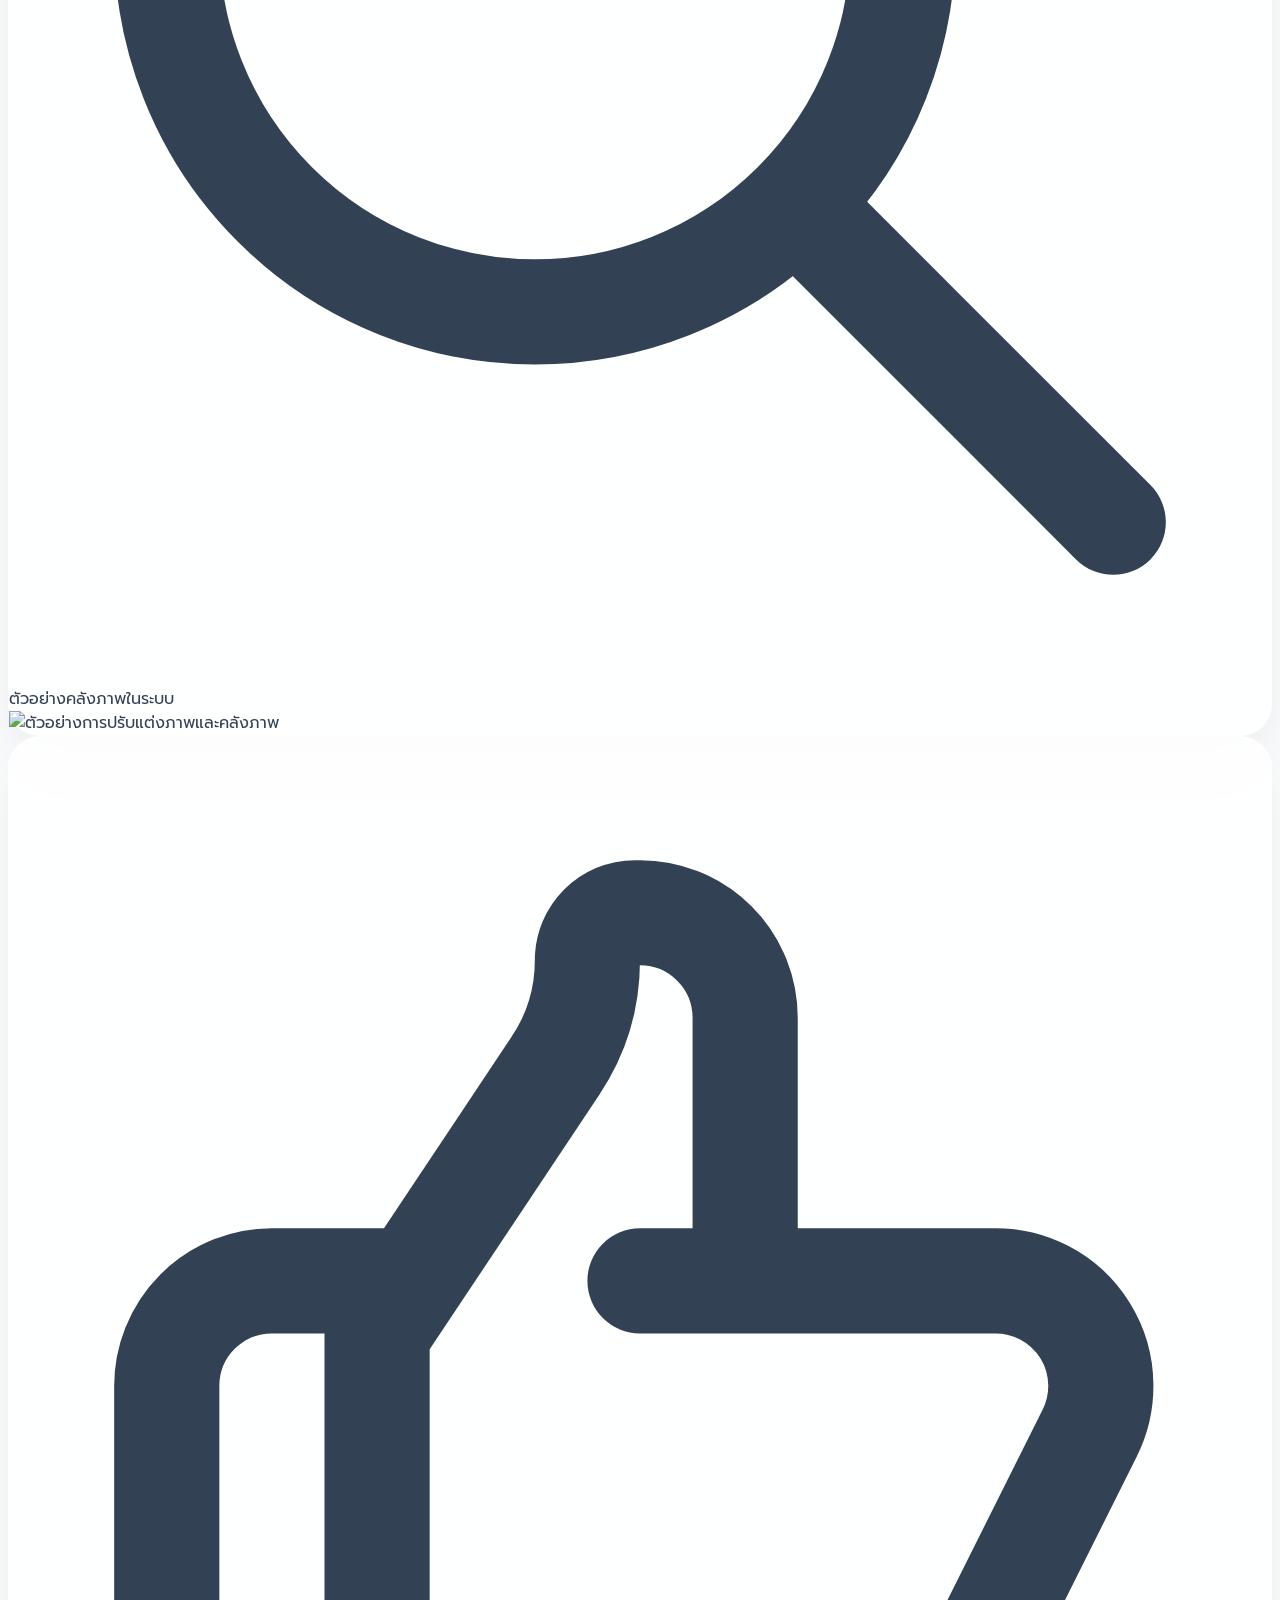
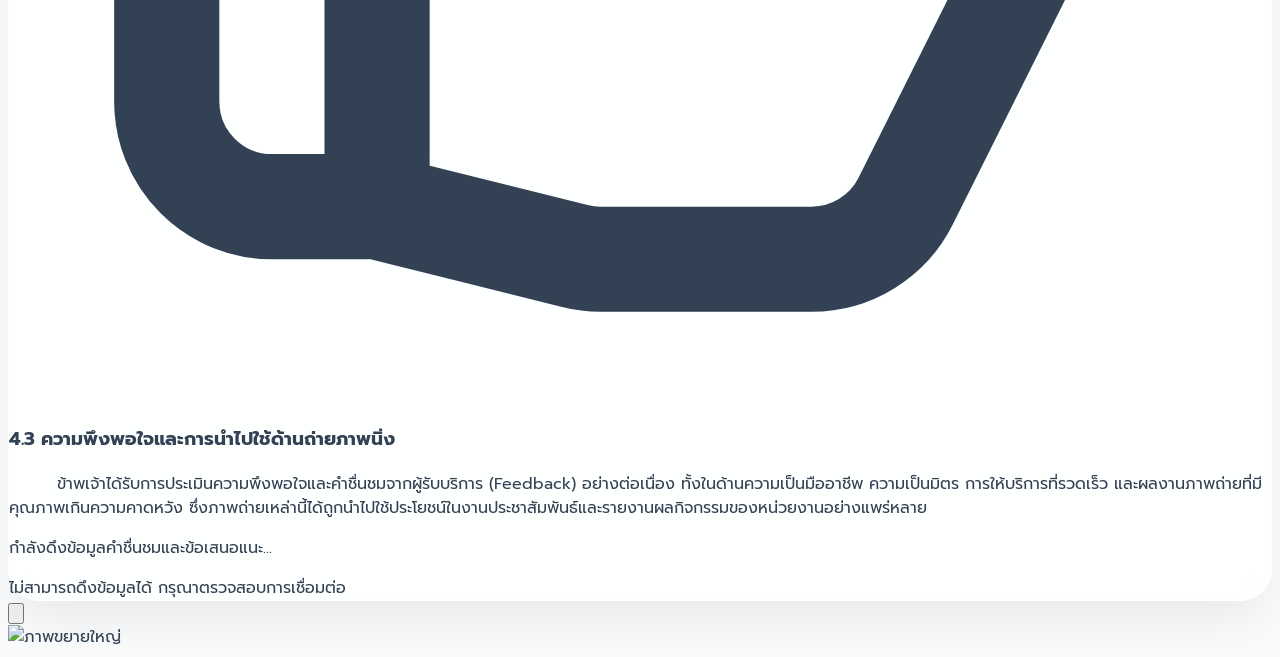
==== commit 22b3876b: "Update m2-2.html" ====
--- a/m2-2.html
+++ b/m2-2.html
@@ -231,7 +231,7 @@
             
             <div class="text-slate-700 text-lg md:text-xl leading-relaxed mb-4 relative z-10 font-medium">
                 <p class="indent-text text-justify mb-6">
-                    นอกจากภารกิจด้านการถ่ายภาพแล้ว ยังได้พัฒนาระบบการจัดการฐานข้อมูลภาพถ่ายของหน่วยงาน โดยดำเนินการจัดระเบียบ คัดแยกหมวดหมู่ และจัดเก็บไฟล์ภาพนิ่งทั้งหมดลงในฐานข้อมูลกลางด้วยระบบระเบียบวิธีที่ชัดเจน ส่งผลให้คลังภาพมีความเป็นระเบียบ ปลอดภัย และเอื้อต่อการสืบค้นเพื่อนำไปใช้ประโยชน์ในภารกิจด้านการประชาสัมพันธ์และการบริหารจัดการสารสนเทศขององค์กรได้อย่างมีประสิทธิภาพ <strong class="text-orange-600 bg-orange-50 border border-orange-100 px-2 py-0.5 rounded-lg whitespace-nowrap">(โฟลเดอร์: CRA Edtech > 02 ภาพถ่าย > 69)</strong> โดยมีการตั้งชื่อโฟลเดอร์ให้เป็นมาตรฐานเดียวกัน คือ <strong class="text-slate-800 bg-slate-100 px-2 py-0.5 rounded-lg">"รหัสวันที่ (ปปดดวว) เว้นวรรค ชื่องาน"</strong> (เช่น 690225 ตลาดนัดนักศึกษา)
+                    อกจากการปฏิบัติงานด้านการถ่ายภาพแล้ว ข้าพเจ้ายังให้ความสำคัญกับการบริหารจัดการฐานข้อมูลภาพถ่ายอย่างเป็นระบบ โดยได้ดำเนินการจัดระเบียบและจำแนกหมวดหมู่ไฟล์ภาพนิ่งทั้งหมด พร้อมทั้งจัดเก็บเข้าสู่ระบบฐานข้อมูลกลาง เพื่อความสะดวก รวดเร็ว และมีประสิทธิภาพในการสืบค้นและนำไปใช้งาน <strong class="text-orange-600 bg-orange-50 border border-orange-100 px-2 py-0.5 rounded-lg whitespace-nowrap">(โฟลเดอร์: CRA Edtech > 02 ภาพถ่าย > 69)</strong> โดยมีการตั้งชื่อโฟลเดอร์ให้เป็นมาตรฐานเดียวกัน คือ <strong class="text-slate-800 bg-slate-100 px-2 py-0.5 rounded-lg">"รหัสวันที่ (ปปดดวว) เว้นวรรค ชื่องาน"</strong> (เช่น 690225 ตลาดนัดนักศึกษา)
                 </p>
                 <p class="indent-text text-justify">
                     เพื่อให้เป็นระเบียบ สะดวกต่อการสืบค้นข้อมูลย้อนหลัง และเป็นประโยชน์ต่อการนำไปใช้งานของหน่วยงานในอนาคต
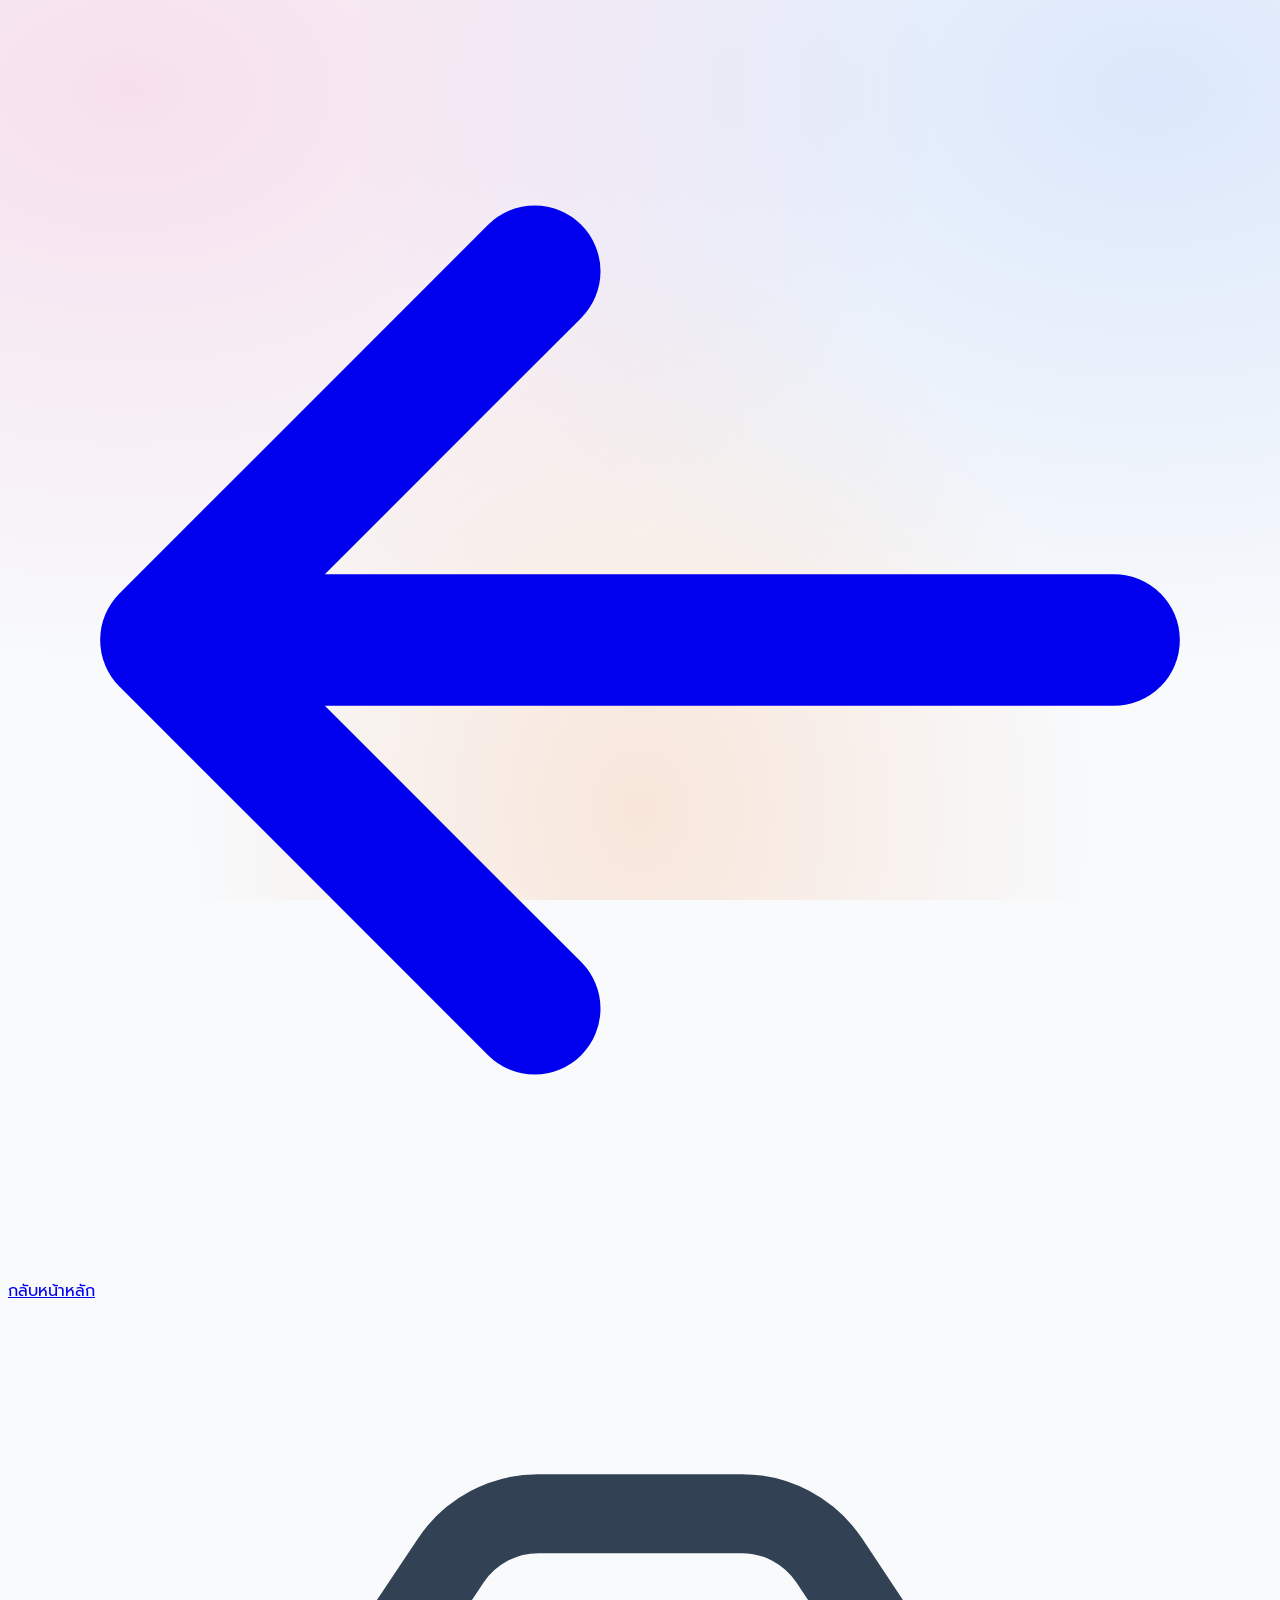
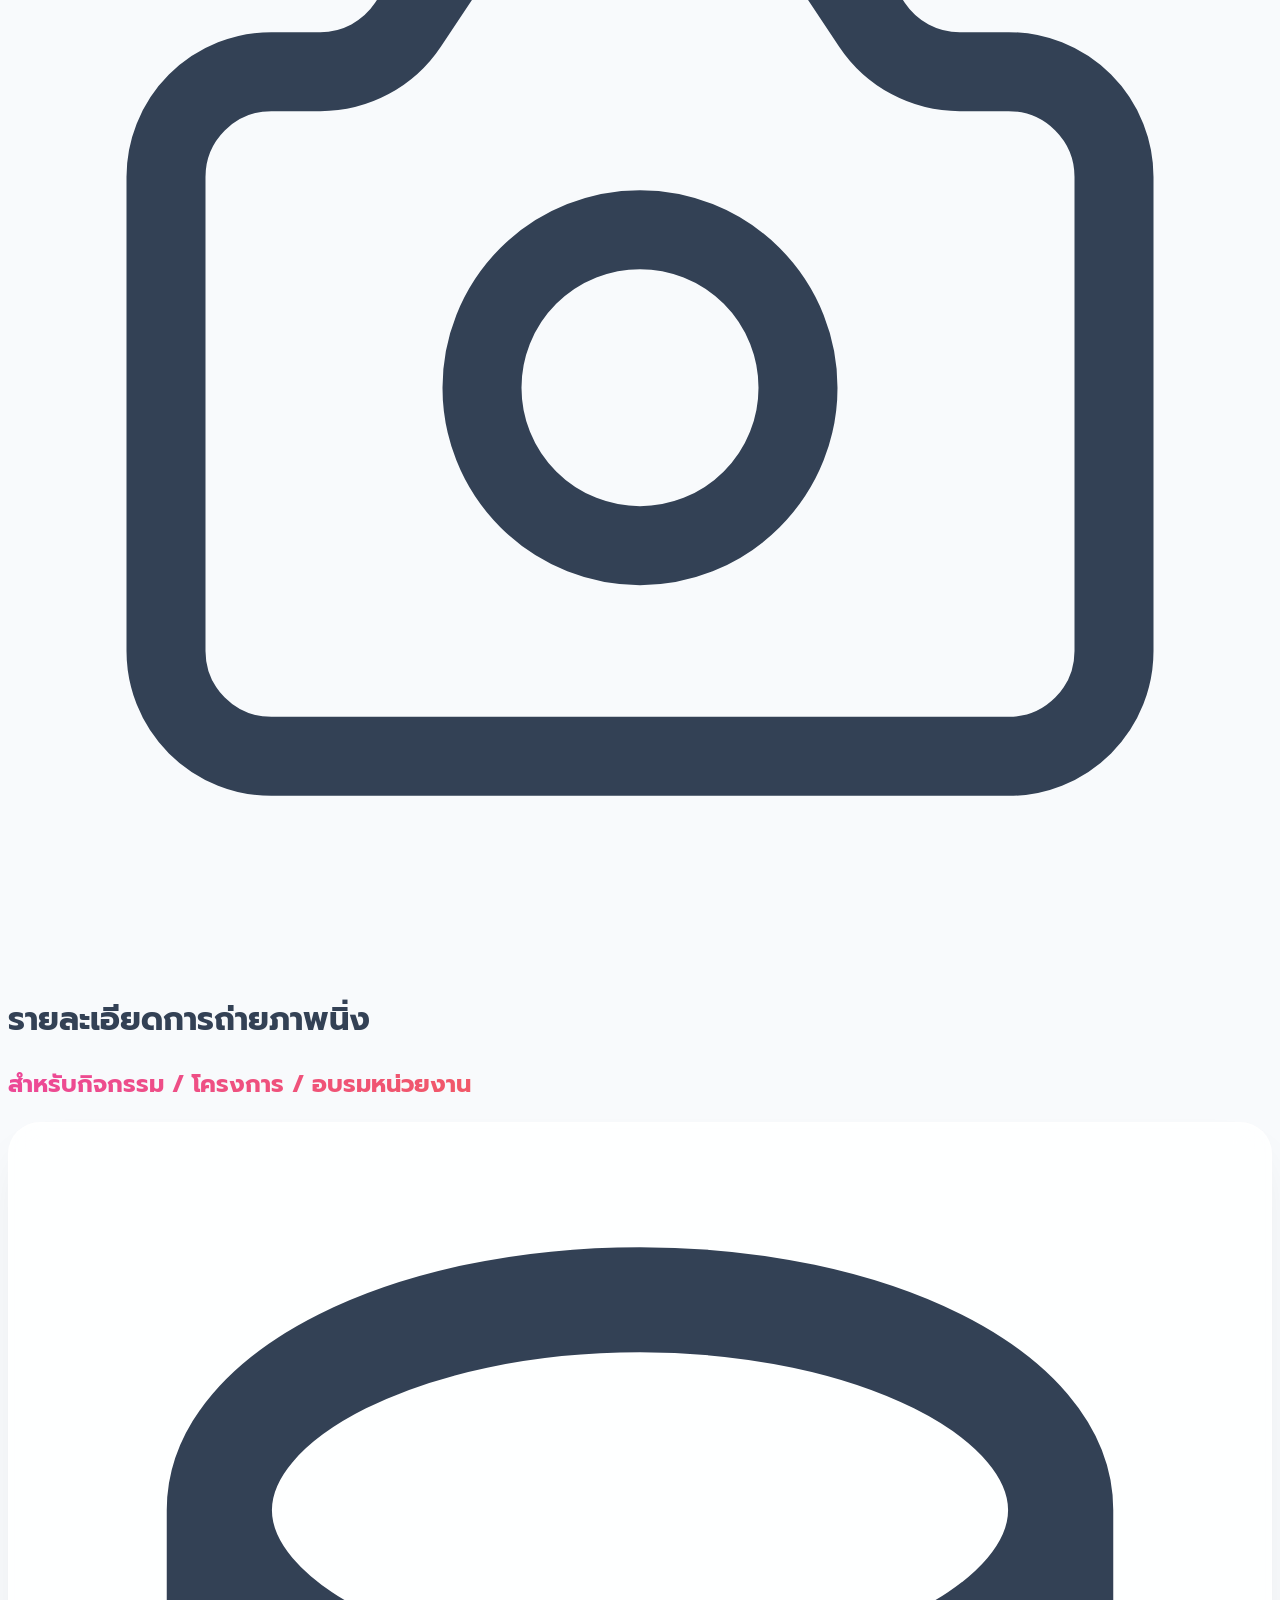
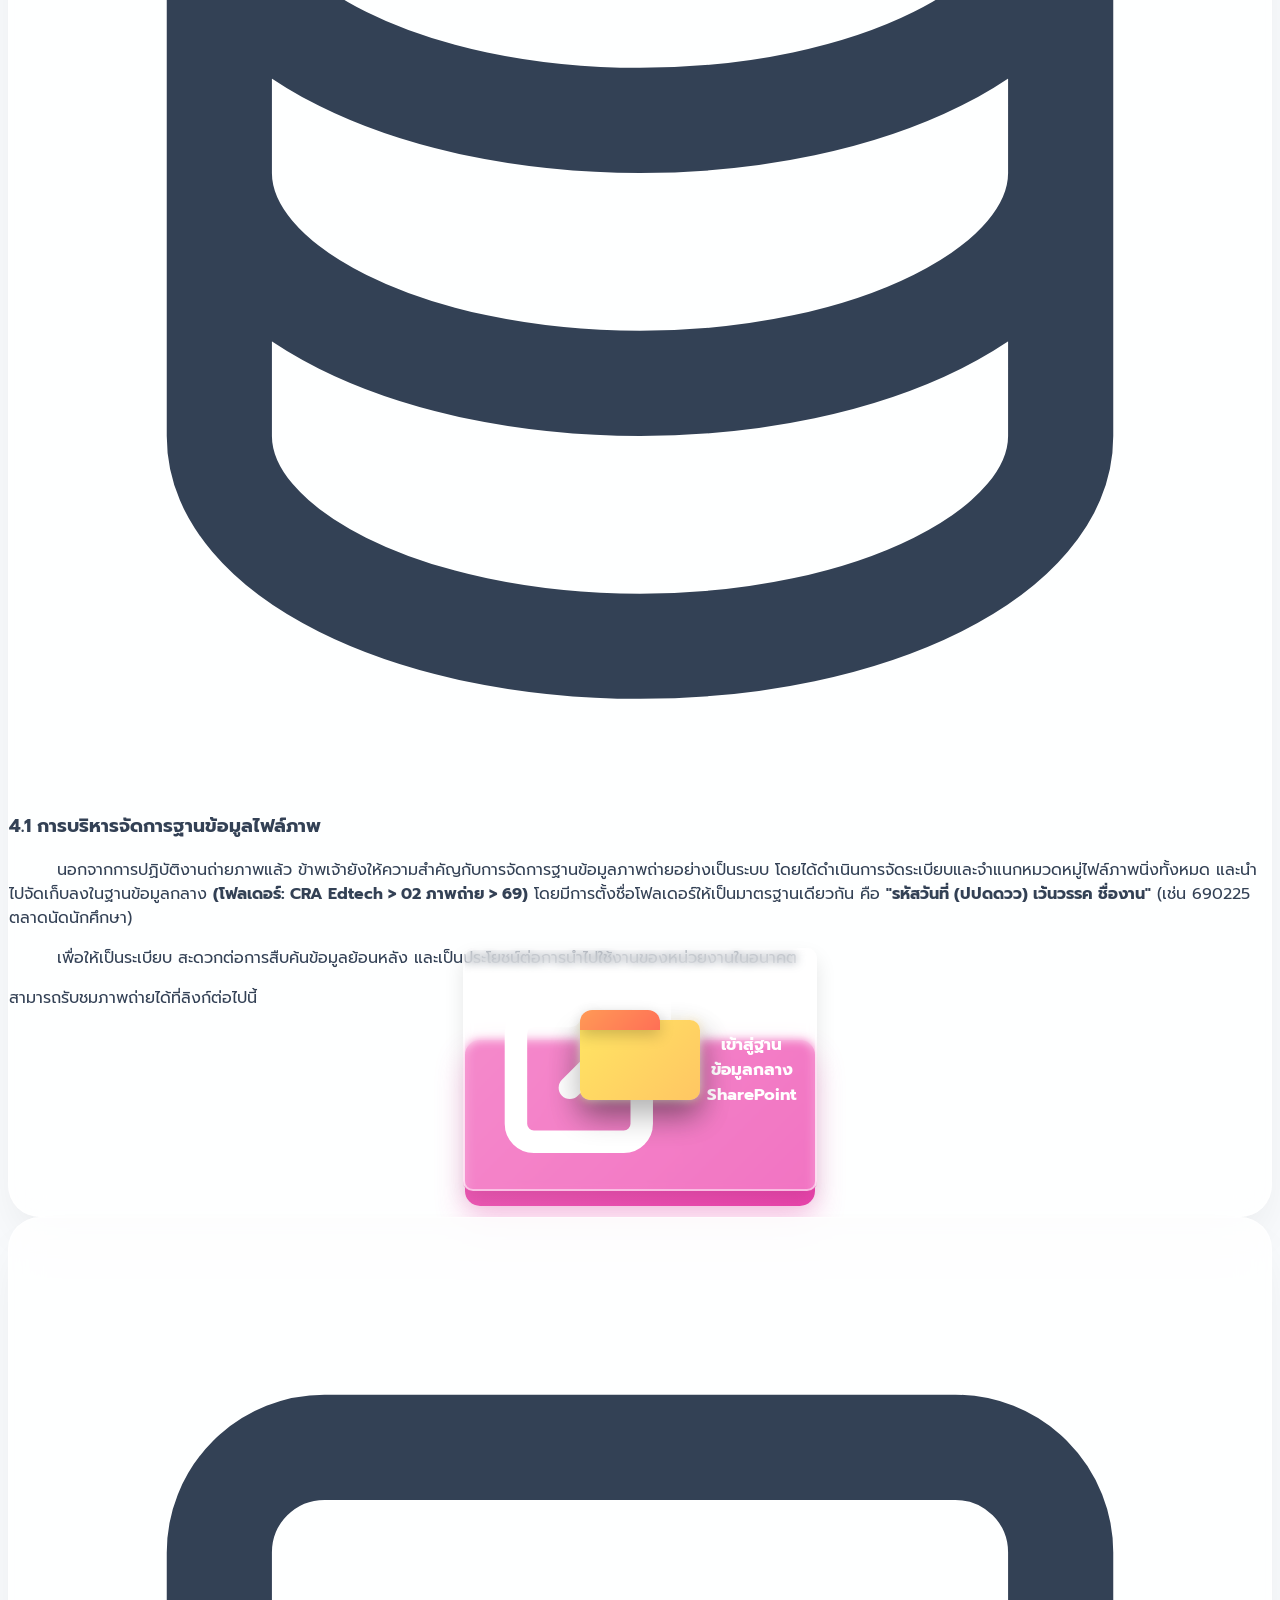
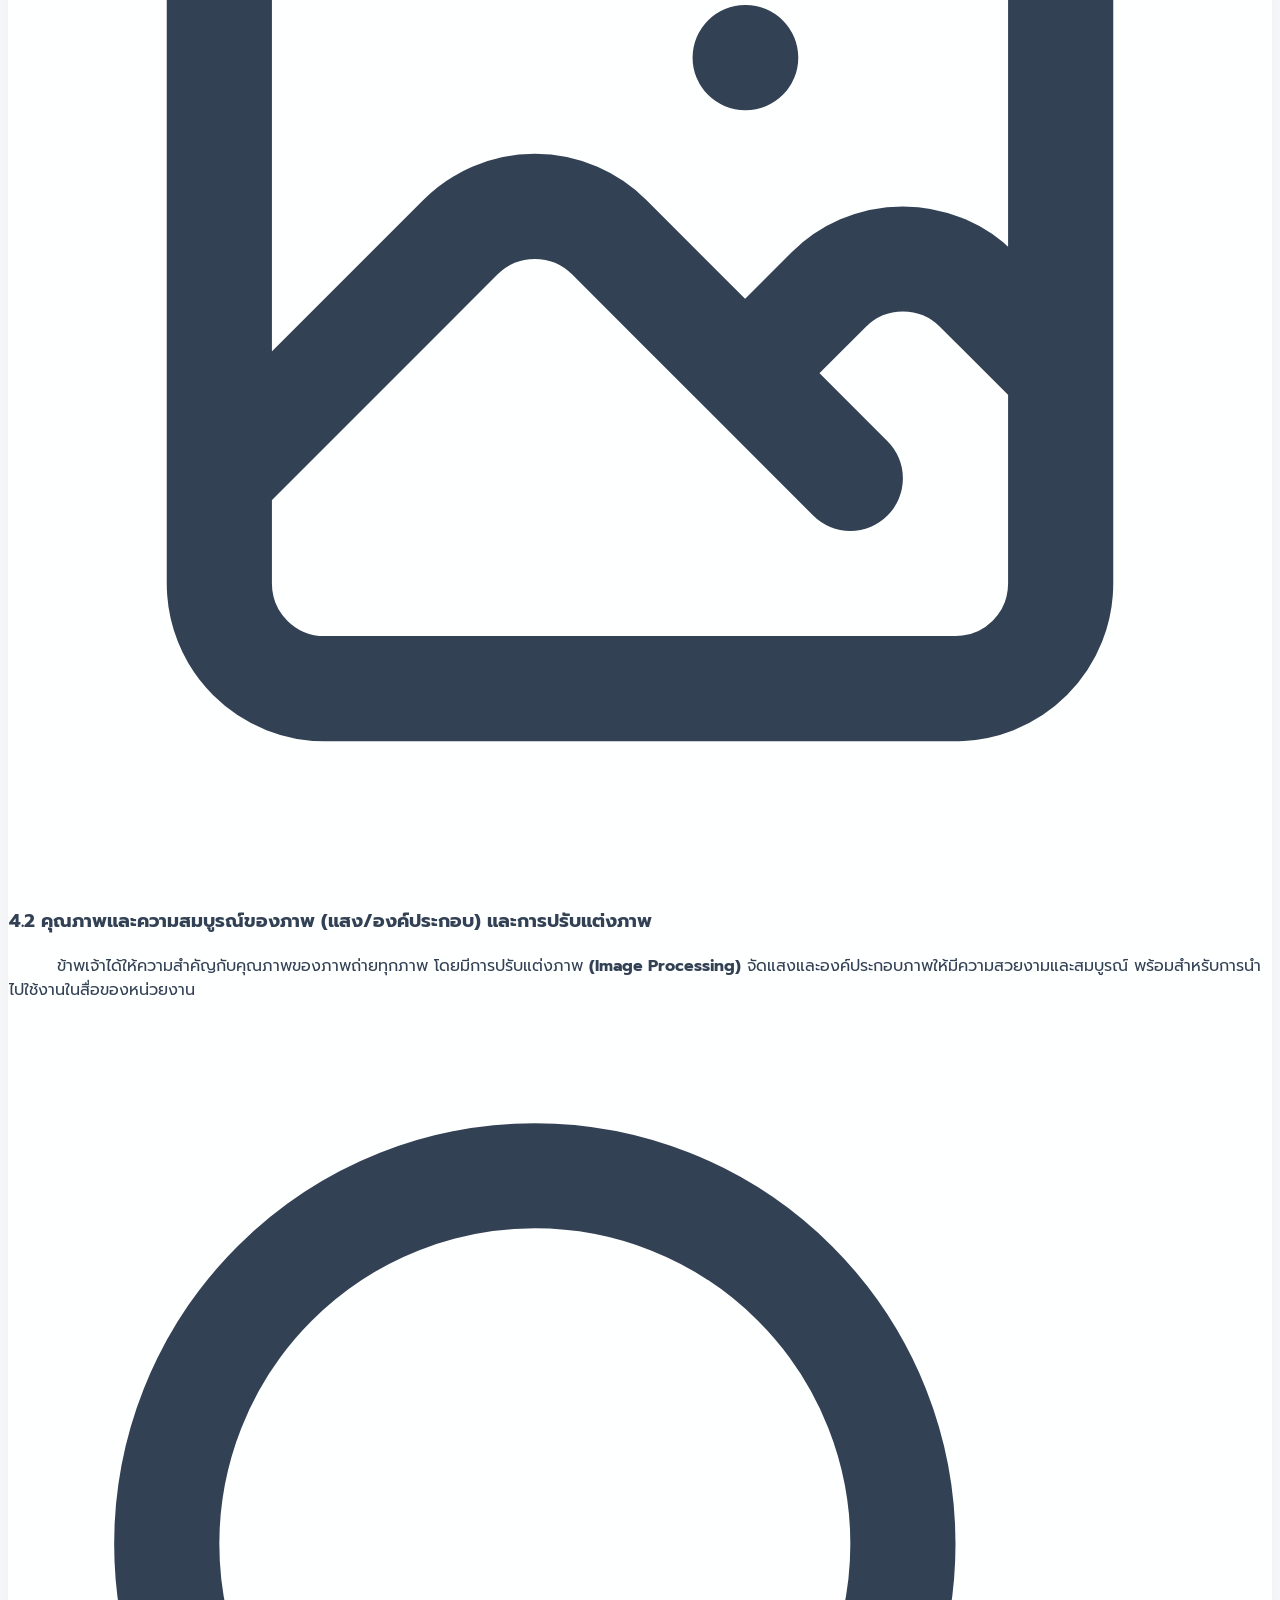
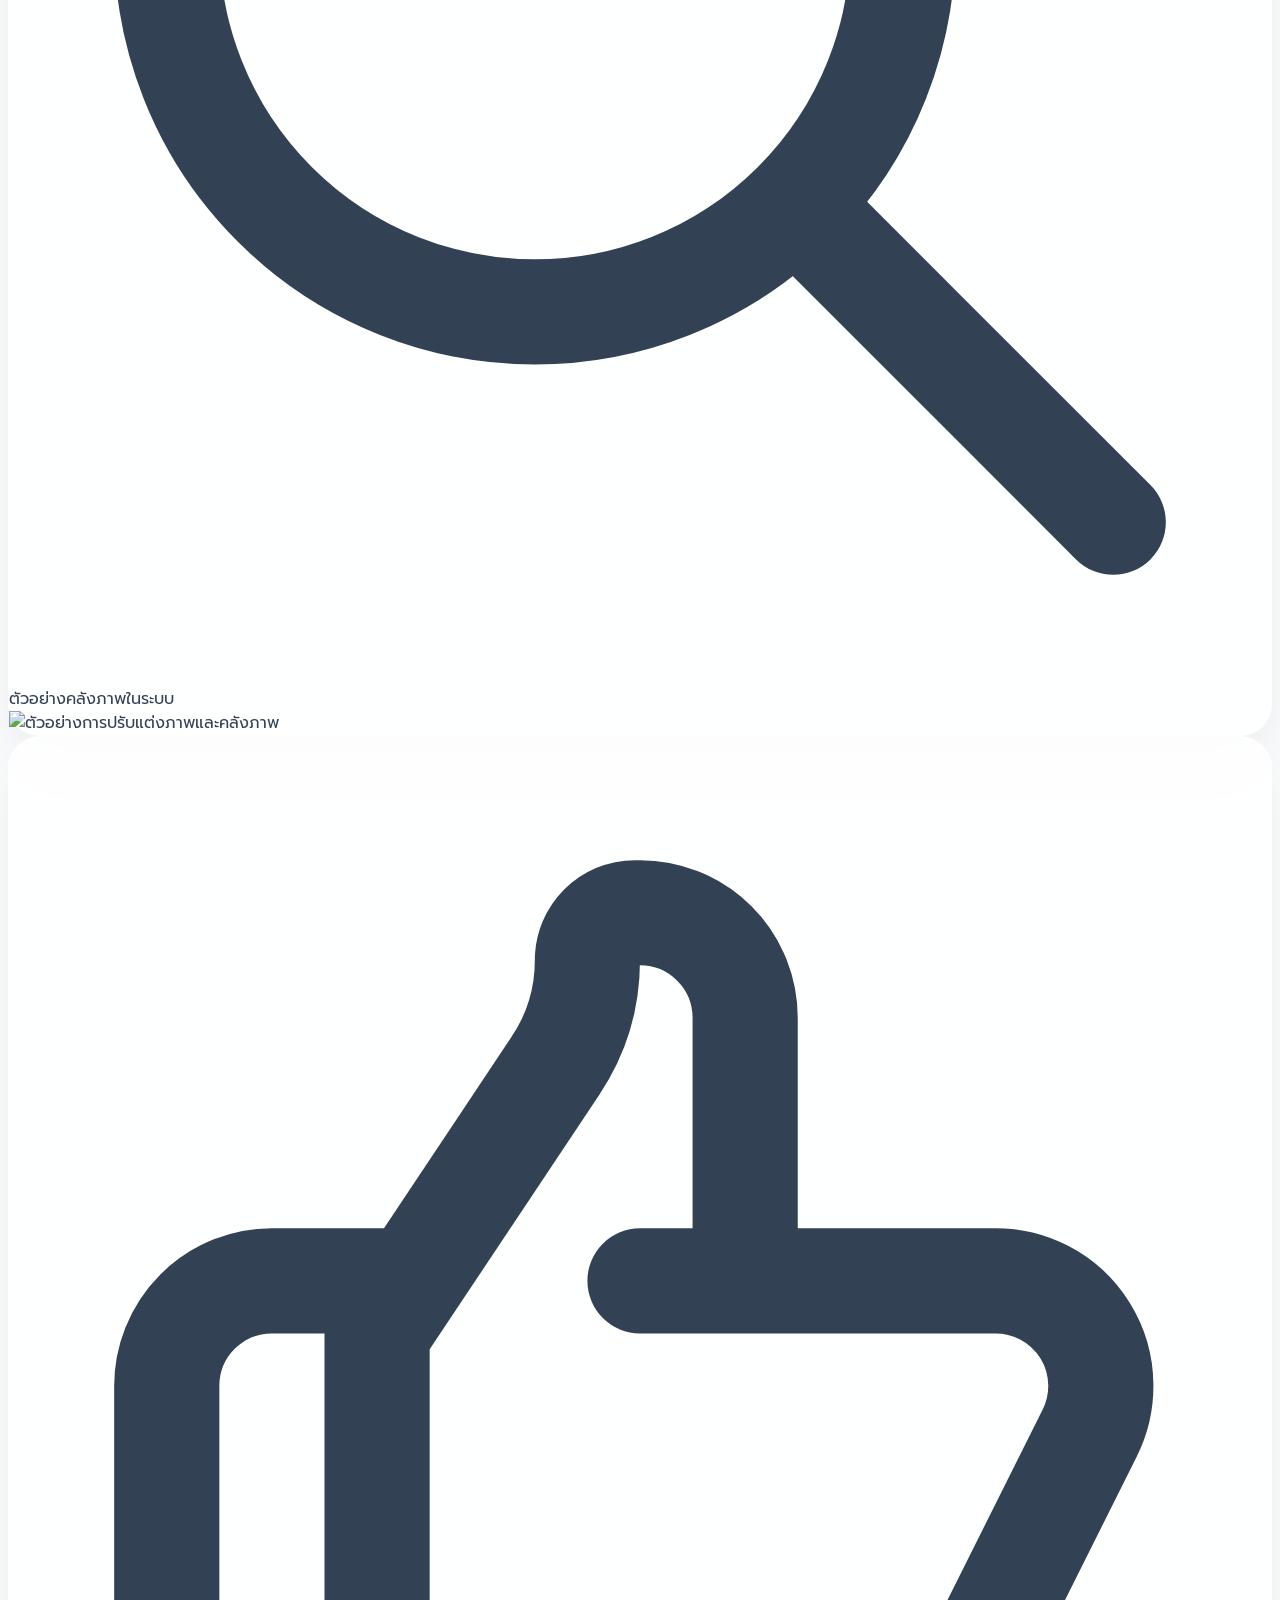
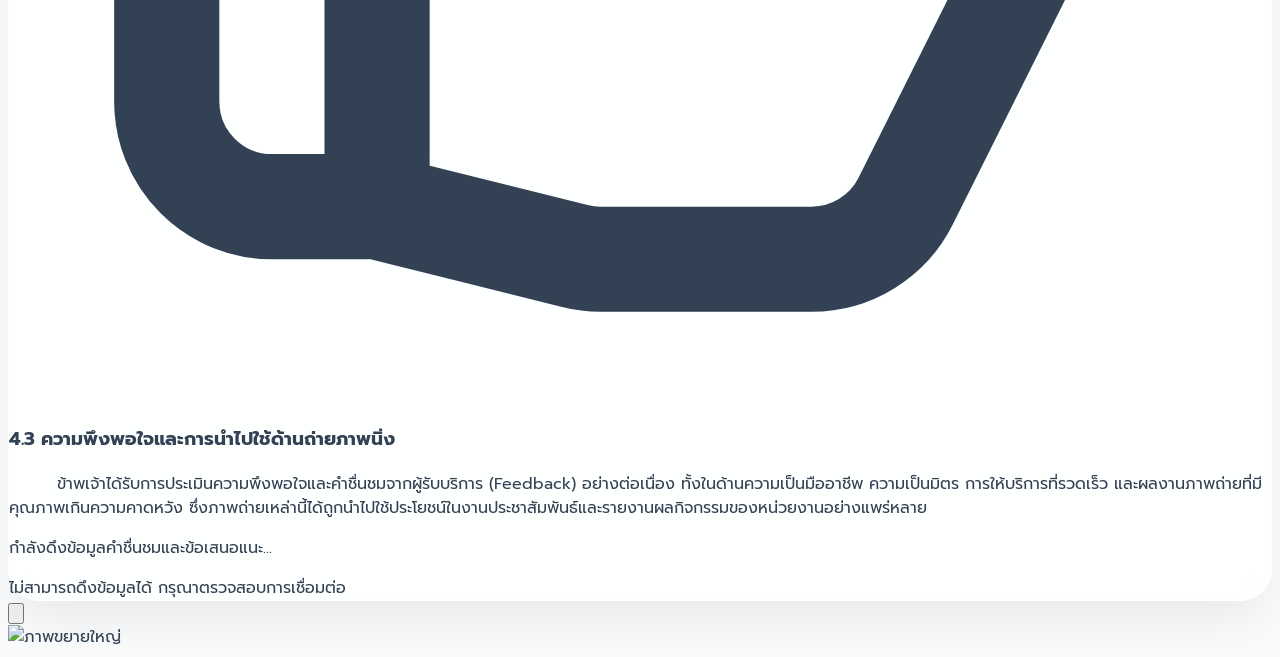
==== commit df546ff7: "Update m2-2.html" ====
--- a/m2-2.html
+++ b/m2-2.html
@@ -231,7 +231,7 @@
             
             <div class="text-slate-700 text-lg md:text-xl leading-relaxed mb-4 relative z-10 font-medium">
                 <p class="indent-text text-justify mb-6">
-                    อกจากการปฏิบัติงานด้านการถ่ายภาพแล้ว ข้าพเจ้ายังให้ความสำคัญกับการบริหารจัดการฐานข้อมูลภาพถ่ายอย่างเป็นระบบ โดยได้ดำเนินการจัดระเบียบและจำแนกหมวดหมู่ไฟล์ภาพนิ่งทั้งหมด พร้อมทั้งจัดเก็บเข้าสู่ระบบฐานข้อมูลกลาง เพื่อความสะดวก รวดเร็ว และมีประสิทธิภาพในการสืบค้นและนำไปใช้งาน <strong class="text-orange-600 bg-orange-50 border border-orange-100 px-2 py-0.5 rounded-lg whitespace-nowrap">(โฟลเดอร์: CRA Edtech > 02 ภาพถ่าย > 69)</strong> โดยมีการตั้งชื่อโฟลเดอร์ให้เป็นมาตรฐานเดียวกัน คือ <strong class="text-slate-800 bg-slate-100 px-2 py-0.5 rounded-lg">"รหัสวันที่ (ปปดดวว) เว้นวรรค ชื่องาน"</strong> (เช่น 690225 ตลาดนัดนักศึกษา)
+                    นอกจากการปฏิบัติงานถ่ายภาพแล้ว ข้าพเจ้ายังให้ความสำคัญกับการจัดการฐานข้อมูลภาพถ่ายอย่างเป็นระบบ โดยได้ดำเนินการจัดระเบียบและจำแนกหมวดหมู่ไฟล์ภาพนิ่งทั้งหมด และนำไปจัดเก็บลงในฐานข้อมูลกลาง <strong class="text-orange-600 bg-orange-50 border border-orange-100 px-2 py-0.5 rounded-lg whitespace-nowrap">(โฟลเดอร์: CRA Edtech > 02 ภาพถ่าย > 69)</strong> โดยมีการตั้งชื่อโฟลเดอร์ให้เป็นมาตรฐานเดียวกัน คือ <strong class="text-slate-800 bg-slate-100 px-2 py-0.5 rounded-lg">"รหัสวันที่ (ปปดดวว) เว้นวรรค ชื่องาน"</strong> (เช่น 690225 ตลาดนัดนักศึกษา)
                 </p>
                 <p class="indent-text text-justify">
                     เพื่อให้เป็นระเบียบ สะดวกต่อการสืบค้นข้อมูลย้อนหลัง และเป็นประโยชน์ต่อการนำไปใช้งานของหน่วยงานในอนาคต
